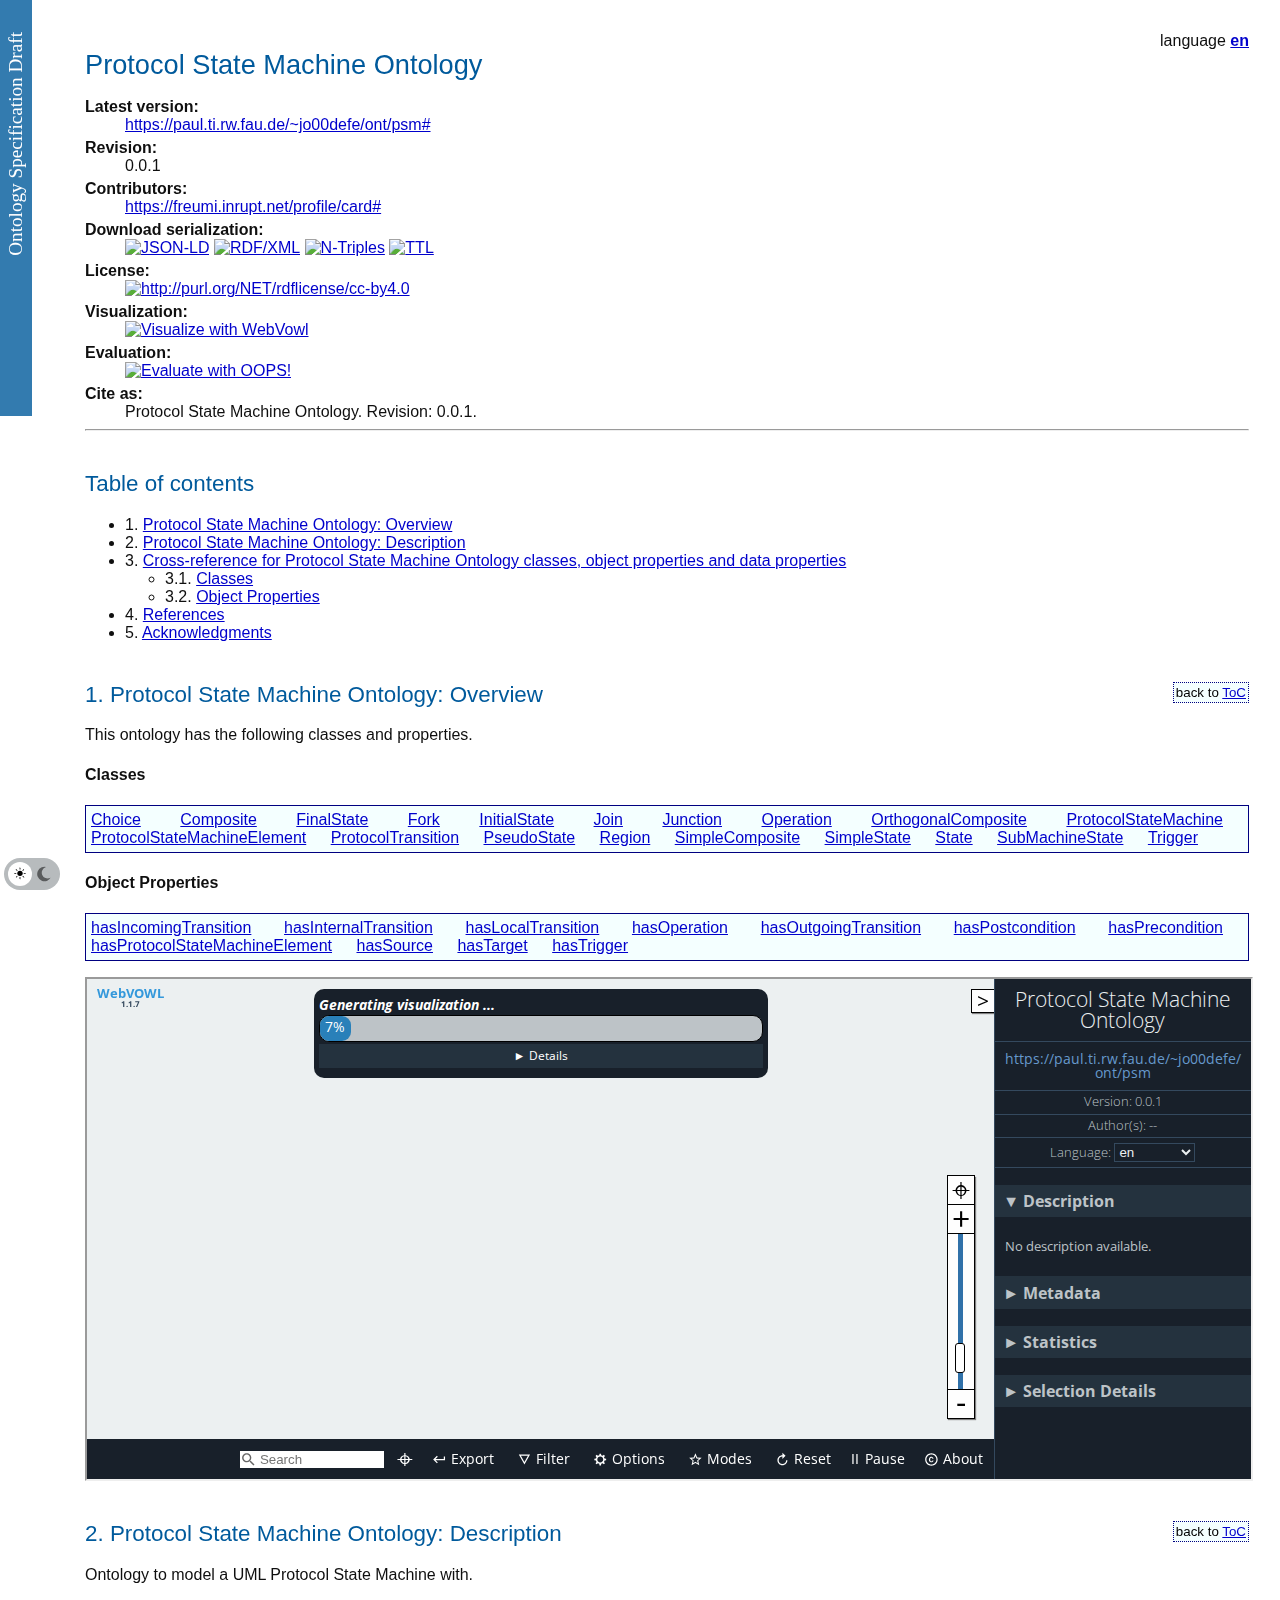
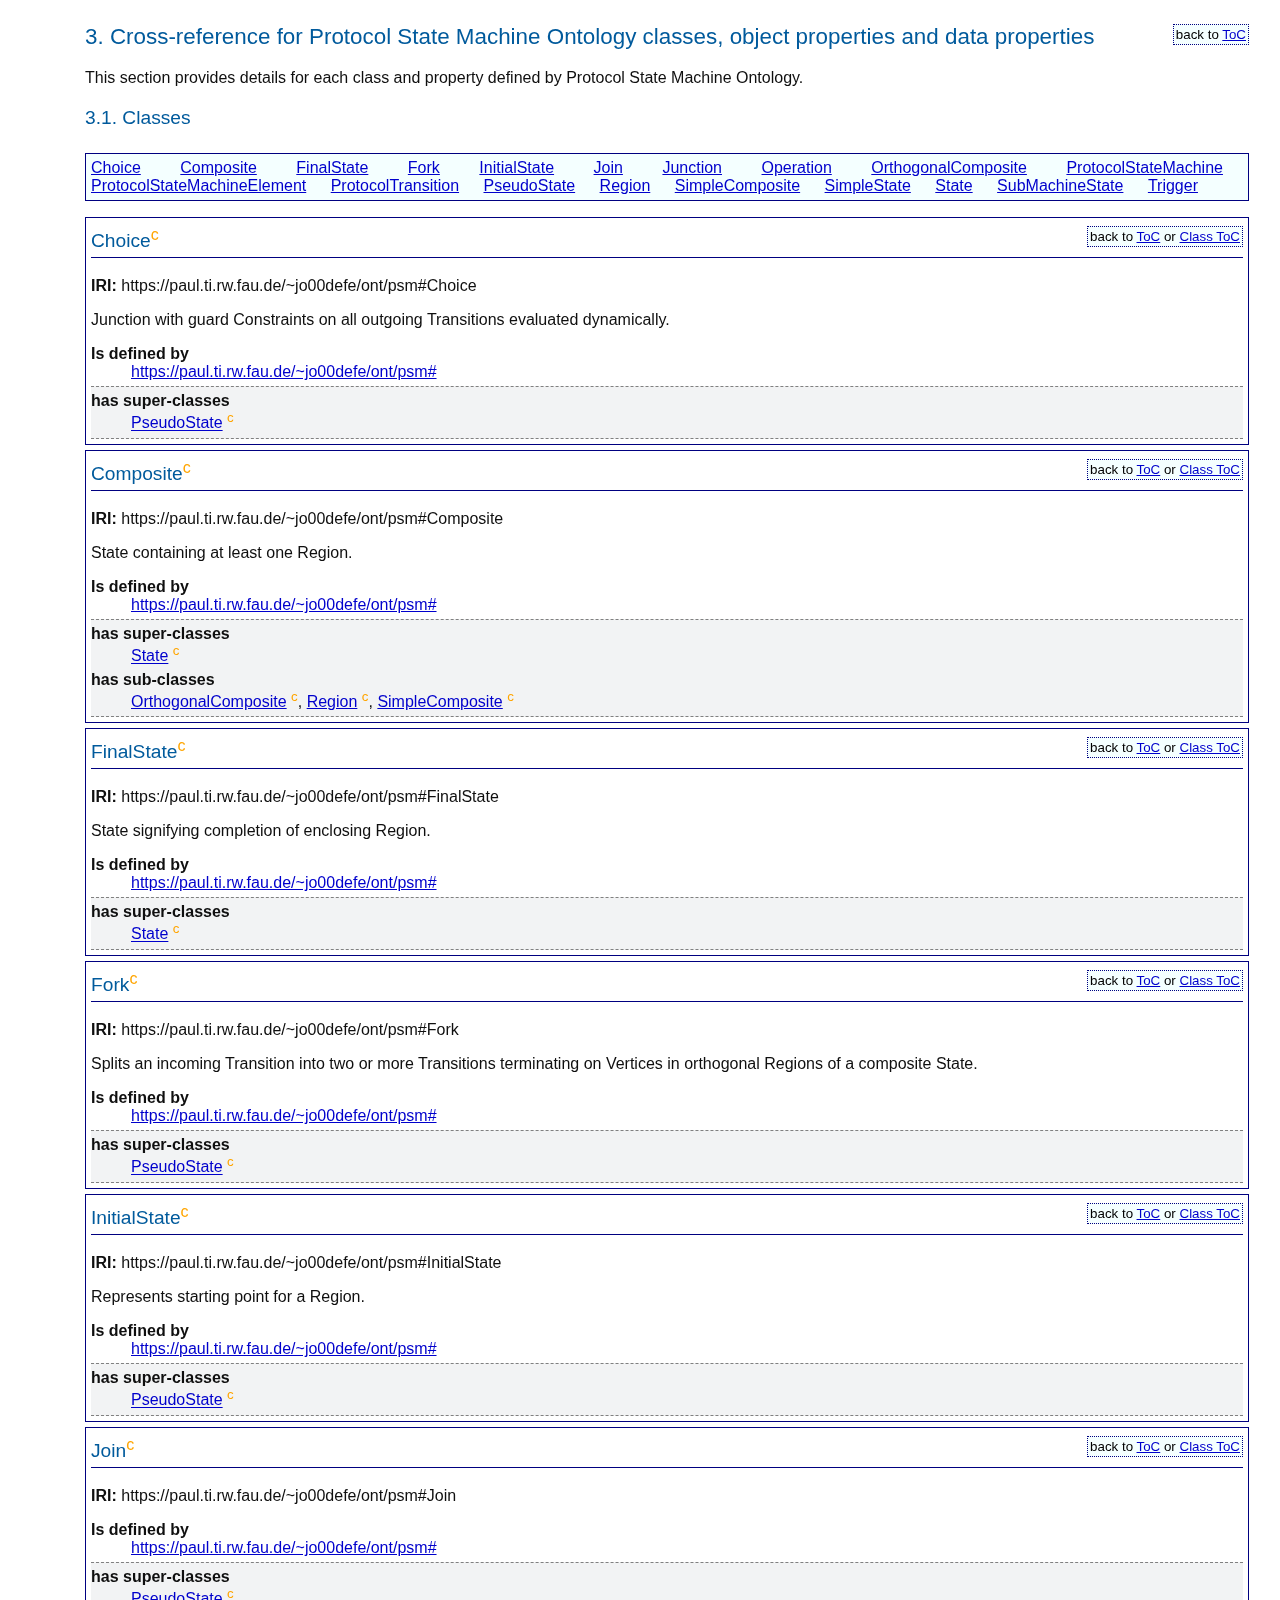
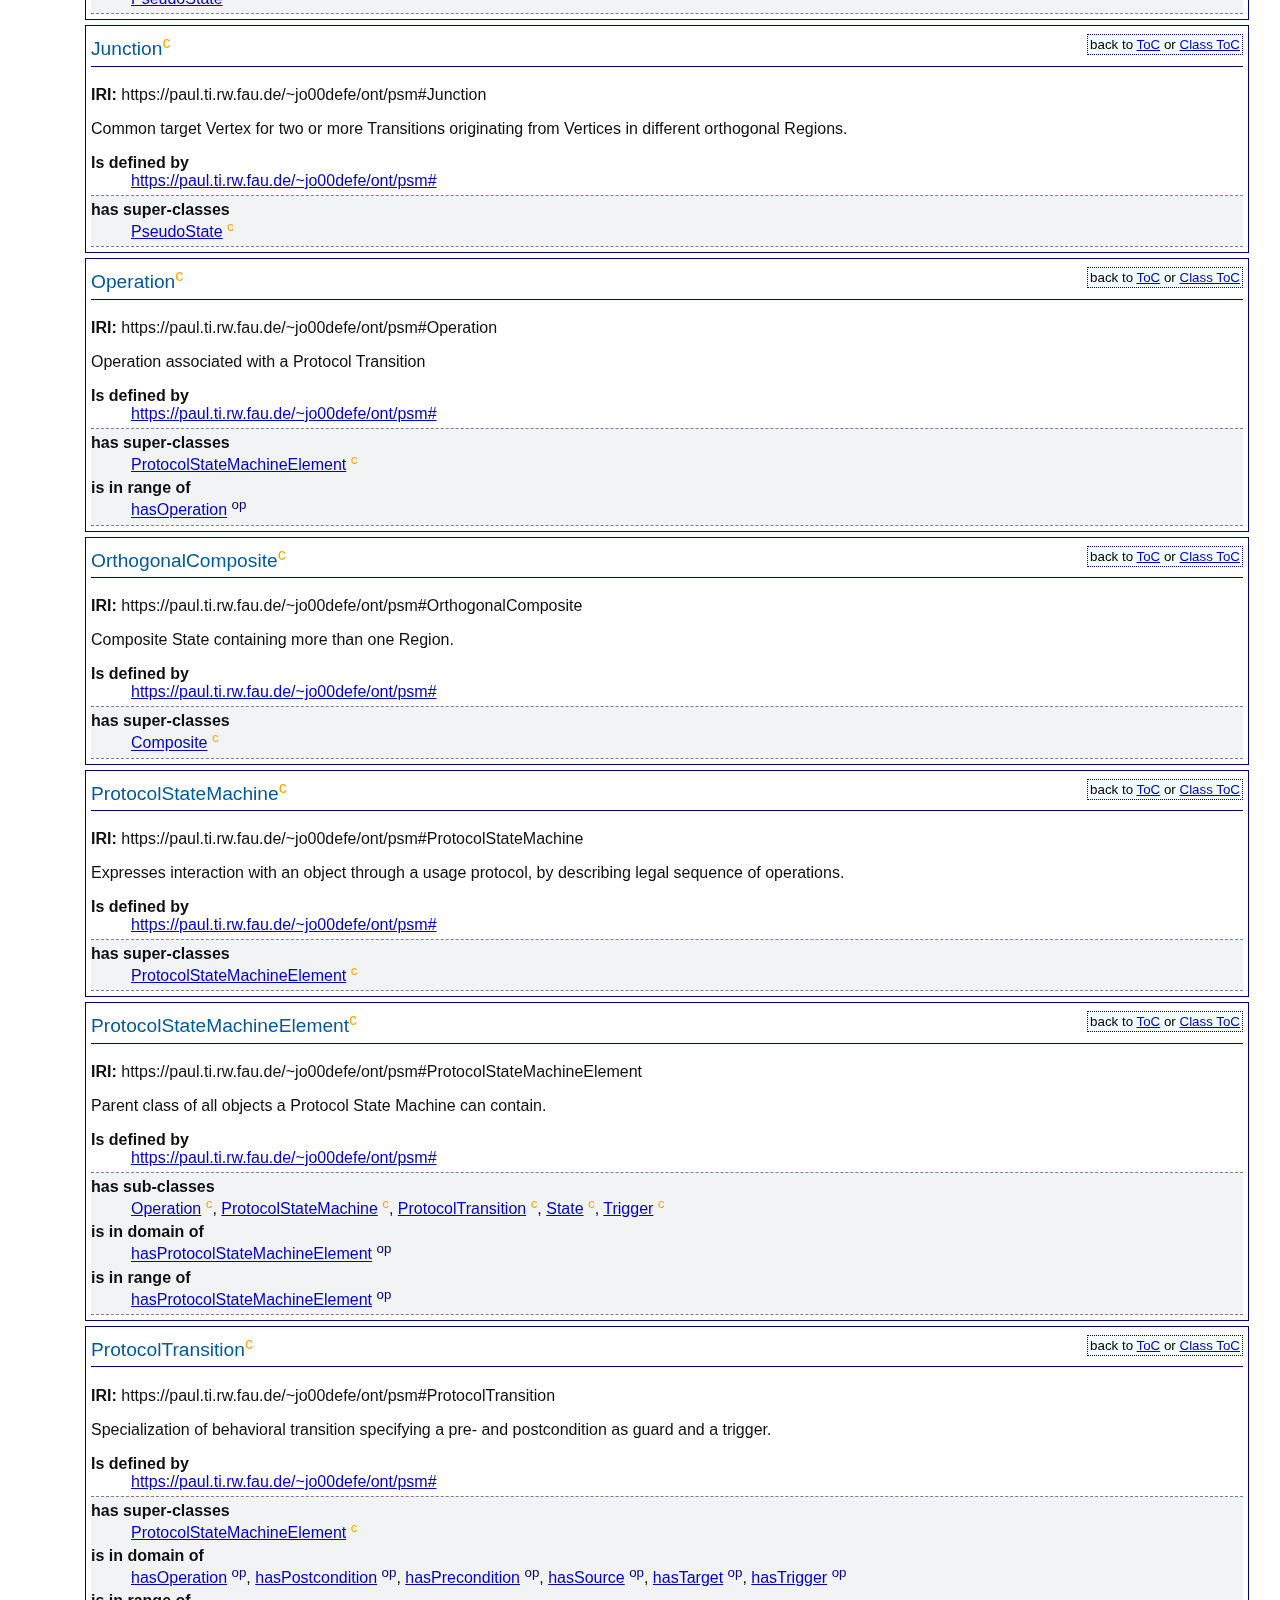
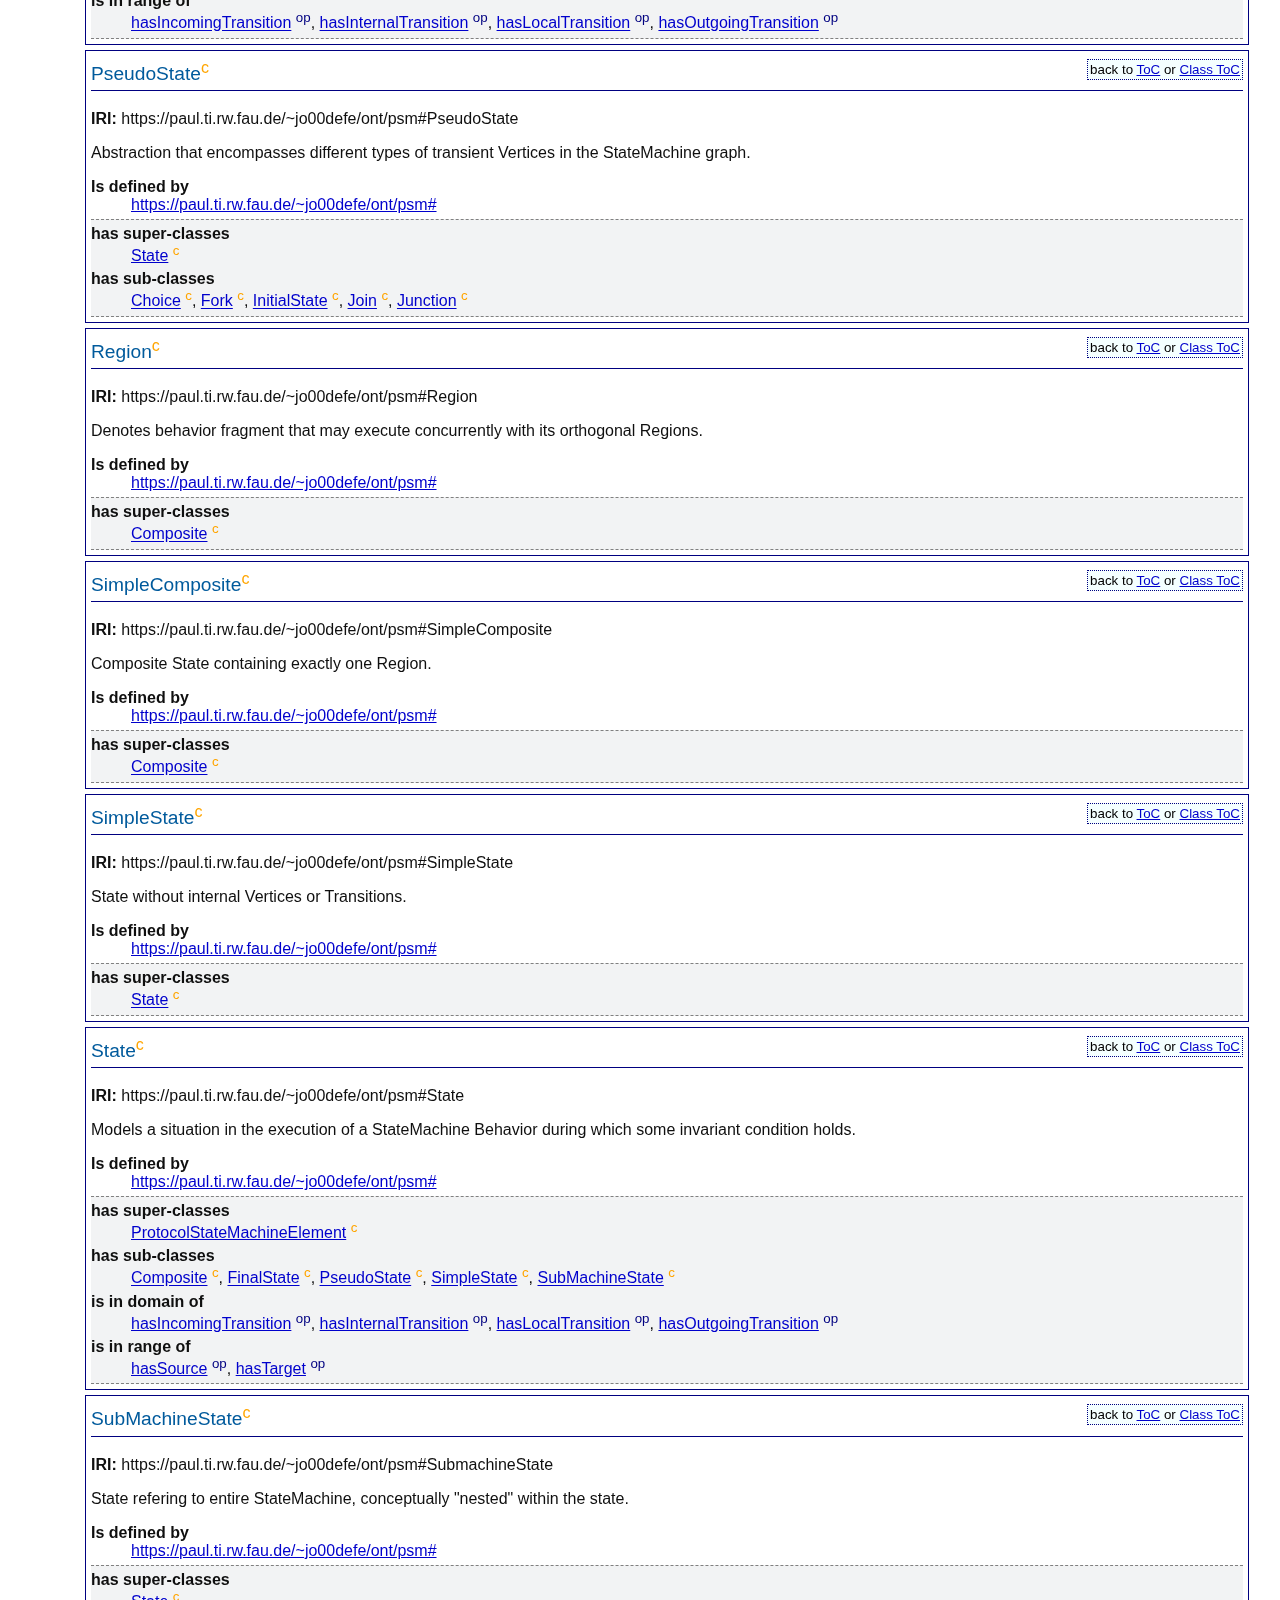
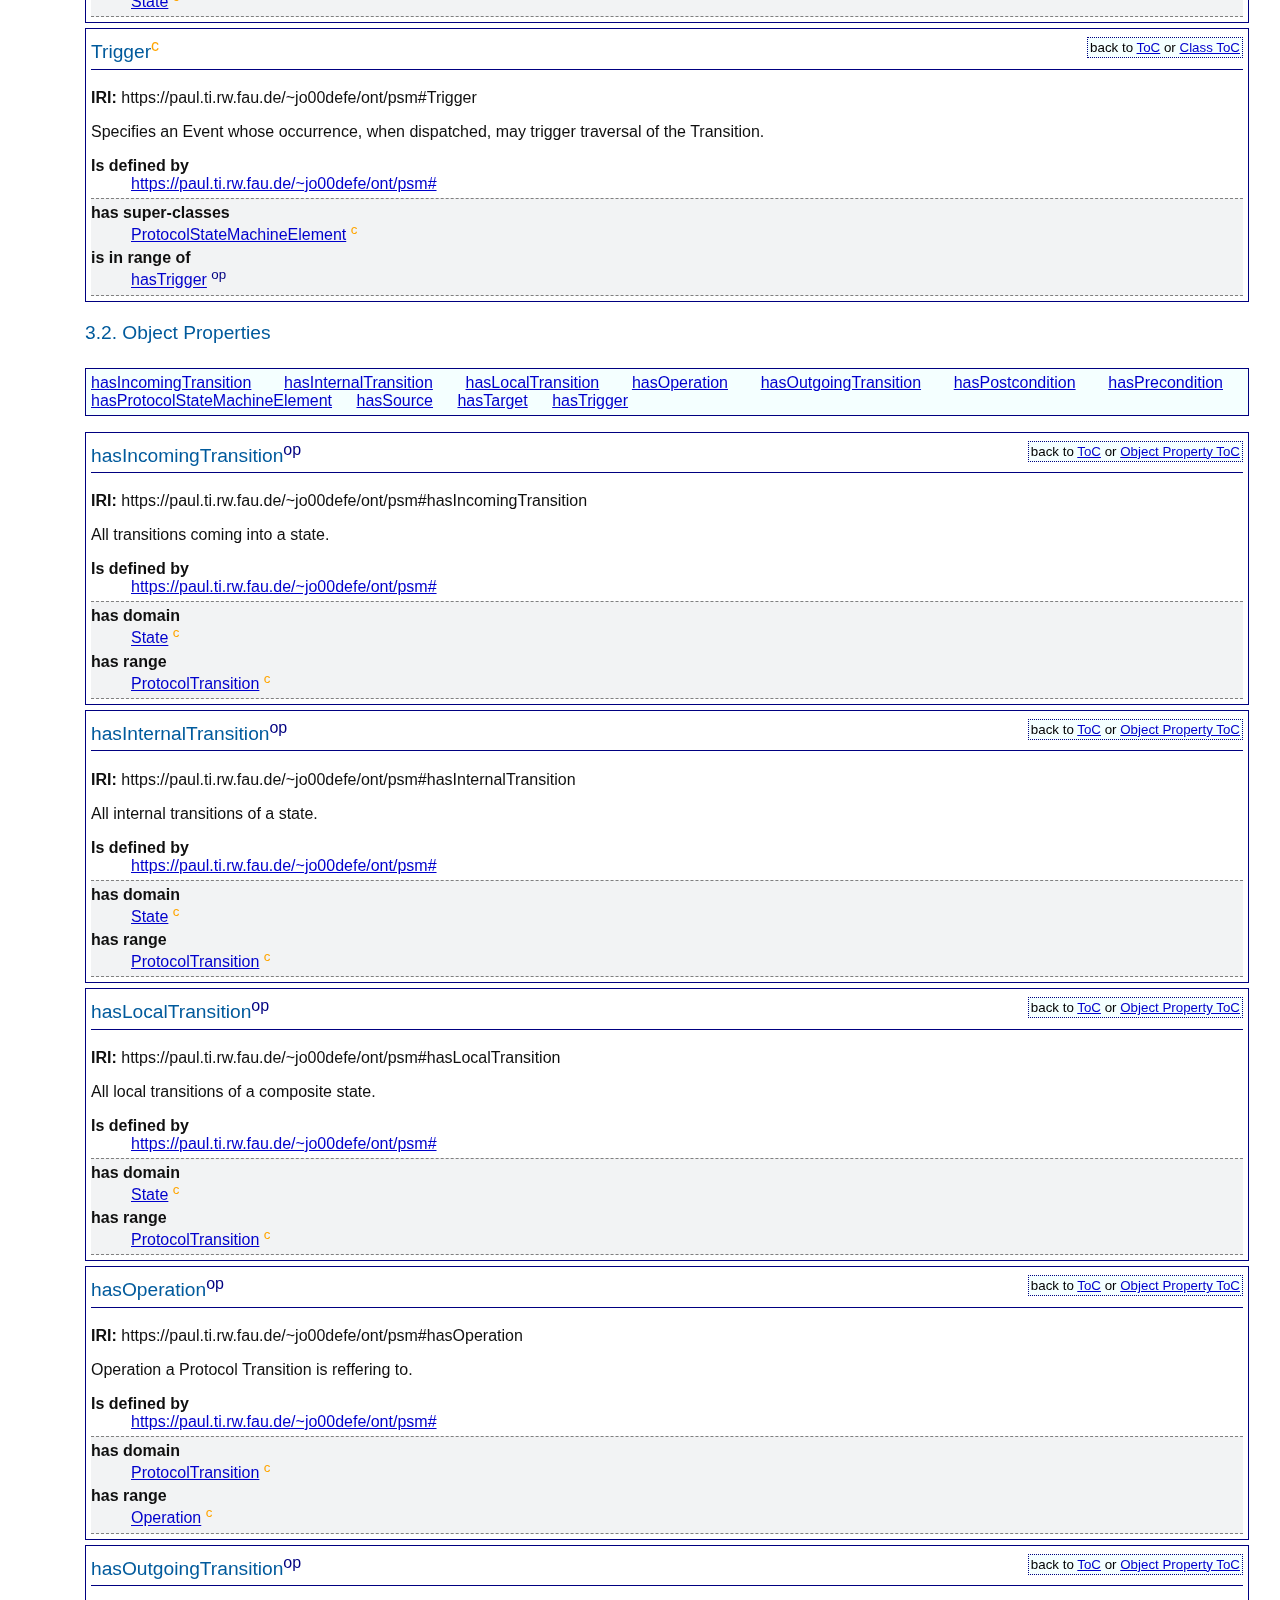
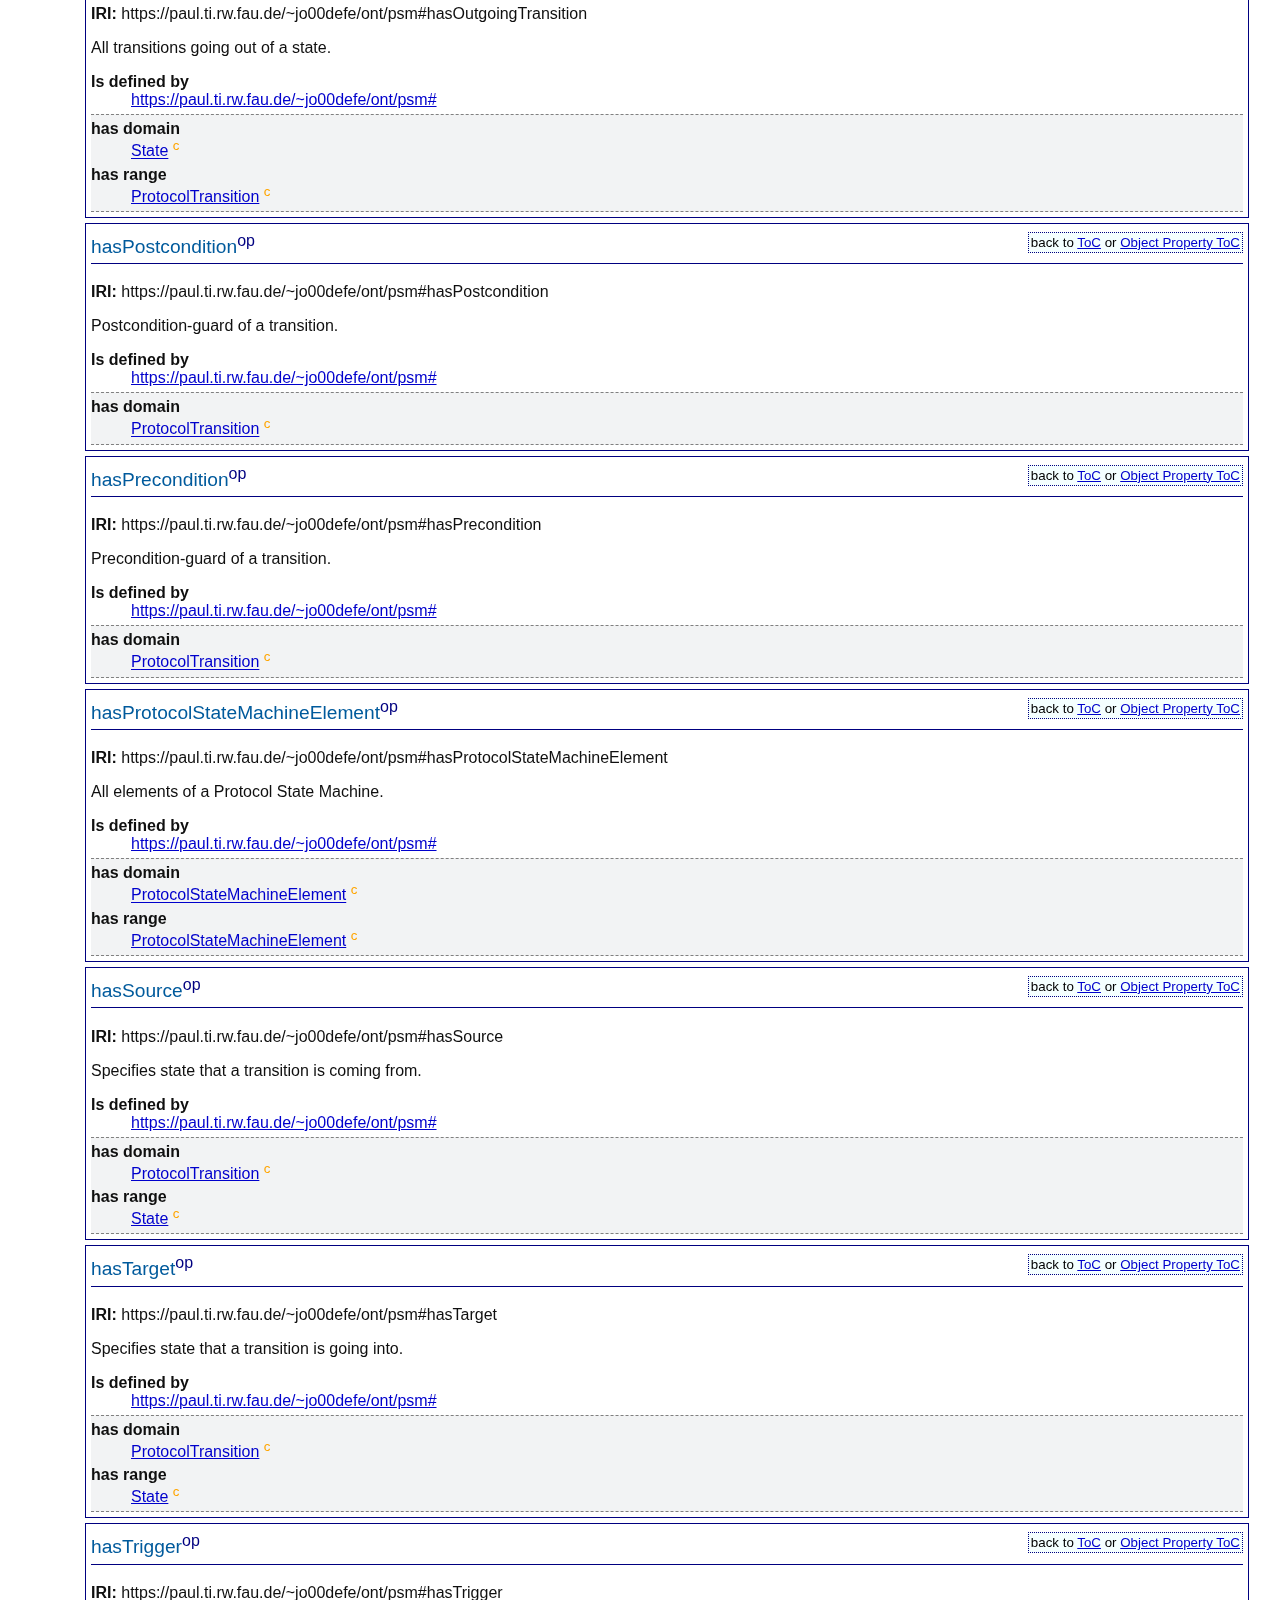
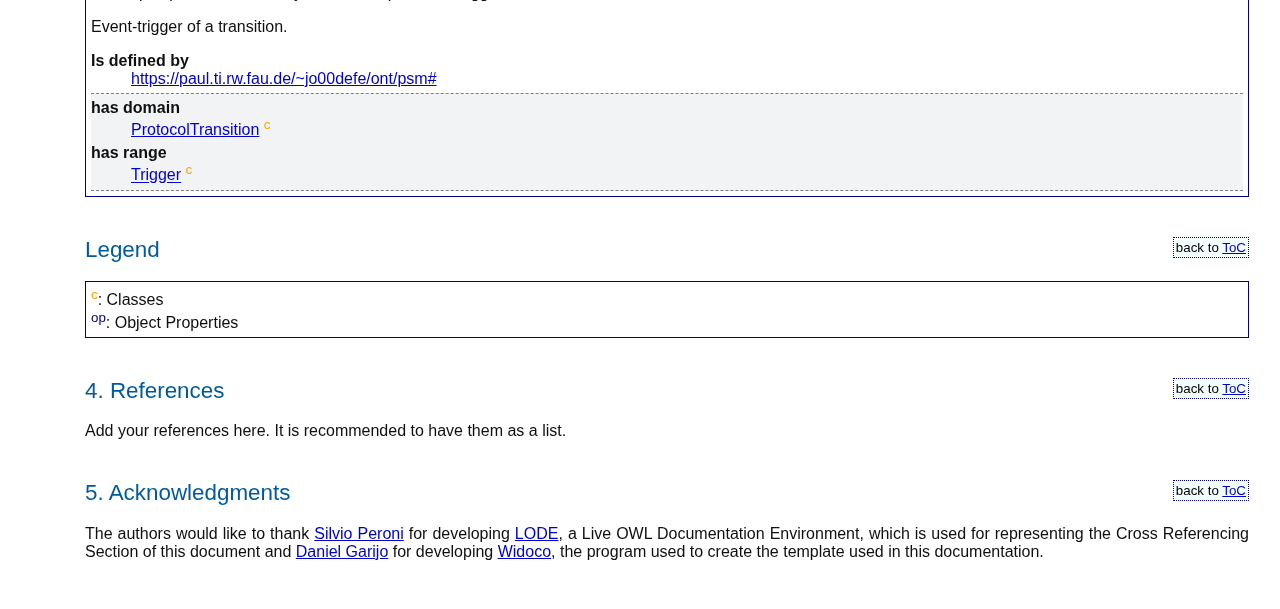
==== psm_documentation/index-en.html @ 0e00a06c "Re-Add Widoco-generated documentation for the psm ontology" ====
<!DOCTYPE html>
<html>
<head>
<meta http-equiv="content-type" content="text/html; charset=UTF-8" />
<link rel="stylesheet" href="resources/primer.css" media="screen"/>
<link rel="stylesheet" href="resources/rec.css" media="screen"/>
<link rel="stylesheet" href="resources/extra.css" media="screen"/>
<link rel="stylesheet" href="resources/owl.css" media="screen"/>
<link rel="stylesheet" href="resources/dark.css" media="(prefers-color-scheme: dark)"/>
<link rel="stylesheet" href="resources/light.css" media="(prefers-color-scheme: light)"/>
<link rel="stylesheet" href="resources/slider.css" media="screen"/>
<meta name="color-scheme" content="dark light">
<script type="module" src="resources/dark-mode-toggle.mjs"></script><div class="darkmode">
	<dark-mode-toggle class="slider"></dark-mode-toggle>
</div>
 <title>Protocol State Machine Ontology</title>


<!-- SCHEMA.ORG METADATA -->
<script type="application/ld+json">{"@context":"https://schema.org","@type":"TechArticle","url":"https://paul.ti.rw.fau.de/~jo00defe/ont/psm#","image":"http://vowl.visualdataweb.org/webvowl/#iri=https://paul.ti.rw.fau.de/~jo00defe/ont/psm#","name":"Protocol State Machine Ontology", "headline":"Document describing the ontology https://paul.ti.rw.fau.de/~jo00defe/ont/psm#", "dateReleased":"Sat Apr 27 10:27:50 CEST 2024", "version":"0.0.1", "license":"http://purl.org/NET/rdflicense/cc-by4.0", "contributor":[{"@type":"Person","name":"https://freumi.inrupt.net/profile/card#","url":"https://freumi.inrupt.net/profile/card#"}]}</script>

<script src="resources/jquery.js"></script> 
<script src="resources/marked.min.js"></script> 
    <script> 
function loadHash() {
  jQuery(".markdown").each(function(el){jQuery(this).after(marked.parse(jQuery(this).text())).remove()});
	var hash = location.hash;
	if($(hash).offset()!=null){
	  $('html, body').animate({scrollTop: $(hash).offset().top}, 0);
}
	loadTOC();
}
function loadTOC(){
	//process toc dynamically
	  var t='<h2>Table of contents</h2><ul>';i = 1;j=0;
	  jQuery(".list").each(function(){
		if(jQuery(this).is('h2')){
			if(j>0){
				t+='</ul>';
				j=0;
			}
			t+= '<li>'+i+'. <a href=#'+ jQuery(this).attr('id')+'>'+ jQuery(this).ignore("span").text()+'</a></li>';
			i++;
		}
		if(jQuery(this).is('h3')){
			if(j==0){
				t+='<ul>';
			}
			j++;
			t+= '<li>'+(i-1)+'.'+j+'. '+'<a href=#'+ jQuery(this).attr('id')+'>'+ jQuery(this).ignore("span").text()+'</a></li>';
		}
	  });
	  t+='</ul>';
	  $("#toc").html(t); 
}
$(function(){
    loadHash();
}); $.fn.ignore = function(sel){
        return this.clone().find(sel||">*").remove().end();
 }; 
   </script> 
  </head> 

<body>
<div class="container">
<div class="head">
<div style="float:right">language <a href="index-en.html"><b>en</b></a> </div>
<h1>Protocol State Machine Ontology</h1>


<dl>
<dt>Latest version:</dt>
<dd><a href="https://paul.ti.rw.fau.de/~jo00defe/ont/psm#">https://paul.ti.rw.fau.de/~jo00defe/ont/psm#</a></dd>
<dt>Revision:</dt>
<dd>0.0.1</dd>
<dt>Contributors:</dt>
<dd><a href="https://freumi.inrupt.net/profile/card#">https://freumi.inrupt.net/profile/card#</a></dd>

<dt>Download serialization:</dt><dd><span><a href="ontology.jsonld" target="_blank"><img src="https://img.shields.io/badge/Format-JSON_LD-blue.svg" alt="JSON-LD" /></a> </span><span><a href="ontology.owl" target="_blank"><img src="https://img.shields.io/badge/Format-RDF/XML-blue.svg" alt="RDF/XML" /></a> </span><span><a href="ontology.nt" target="_blank"><img src="https://img.shields.io/badge/Format-N_Triples-blue.svg" alt="N-Triples" /></a> </span><span><a href="ontology.ttl" target="_blank"><img src="https://img.shields.io/badge/Format-TTL-blue.svg" alt="TTL" /></a> </span></dd><dt>License:</dt><dd><a href="http://purl.org/NET/rdflicense/cc-by4.0" target="_blank"><img src="https://img.shields.io/badge/License-http://purl.org/NET/rdflicense/cc_by4.0-blue.svg" alt="http://purl.org/NET/rdflicense/cc-by4.0" /></a>
</dd><dt>Visualization:</dt><dd><a href="webvowl/index.html#" target="_blank"><img src="https://img.shields.io/badge/Visualize_with-WebVowl-blue.svg" alt="Visualize with WebVowl" /></a></dd>
<dt>Evaluation:</dt><dd><a href="OOPSevaluation/oopsEval.html#" target="_blank"><img src="https://img.shields.io/badge/Evaluate_with-OOPS! (OntOlogy Pitfall Scanner!)-blue.svg" alt="Evaluate with OOPS!" /></a></dd><dt>Cite as:</dt>
<dd> Protocol State Machine Ontology. Revision: 0.0.1.</dd>
</dl>

<hr/>
</div>
<div class="status">
<div>
<span>Ontology Specification Draft</span>
</div>
</div><div id="toc"></div>  

<!--OVERVIEW SECTION-->
    <div id="overview"><h2 id="overv" class="list">Protocol State Machine Ontology: Overview <span class="backlink"> back to <a href="#toc">ToC</a></span></h2>
<span class="markdown">
This ontology has the following classes and properties.</span>
<h4>Classes</h4>
<ul xmlns:widoco="https://w3id.org/widoco/vocab#"
    xmlns:xsi="http://www.w3.org/2001/XMLSchema-instance"
    class="hlist">
   <li>
      <a href="#Choice"
         title="https://paul.ti.rw.fau.de/~jo00defe/ont/psm#Choice">Choice</a>
   </li>
   <li>
      <a href="#Composite"
         title="https://paul.ti.rw.fau.de/~jo00defe/ont/psm#Composite">Composite</a>
   </li>
   <li>
      <a href="#FinalState"
         title="https://paul.ti.rw.fau.de/~jo00defe/ont/psm#FinalState">FinalState</a>
   </li>
   <li>
      <a href="#Fork" title="https://paul.ti.rw.fau.de/~jo00defe/ont/psm#Fork">Fork</a>
   </li>
   <li>
      <a href="#InitialState"
         title="https://paul.ti.rw.fau.de/~jo00defe/ont/psm#InitialState">InitialState</a>
   </li>
   <li>
      <a href="#Join" title="https://paul.ti.rw.fau.de/~jo00defe/ont/psm#Join">Join</a>
   </li>
   <li>
      <a href="#Junction"
         title="https://paul.ti.rw.fau.de/~jo00defe/ont/psm#Junction">Junction</a>
   </li>
   <li>
      <a href="#Operation"
         title="https://paul.ti.rw.fau.de/~jo00defe/ont/psm#Operation">Operation</a>
   </li>
   <li>
      <a href="#OrthogonalComposite"
         title="https://paul.ti.rw.fau.de/~jo00defe/ont/psm#OrthogonalComposite">OrthogonalComposite</a>
   </li>
   <li>
      <a href="#ProtocolStateMachine"
         title="https://paul.ti.rw.fau.de/~jo00defe/ont/psm#ProtocolStateMachine">ProtocolStateMachine</a>
   </li>
   <li>
      <a href="#ProtocolStateMachineElement"
         title="https://paul.ti.rw.fau.de/~jo00defe/ont/psm#ProtocolStateMachineElement">ProtocolStateMachineElement</a>
   </li>
   <li>
      <a href="#ProtocolTransition"
         title="https://paul.ti.rw.fau.de/~jo00defe/ont/psm#ProtocolTransition">ProtocolTransition</a>
   </li>
   <li>
      <a href="#PseudoState"
         title="https://paul.ti.rw.fau.de/~jo00defe/ont/psm#PseudoState">PseudoState</a>
   </li>
   <li>
      <a href="#Region"
         title="https://paul.ti.rw.fau.de/~jo00defe/ont/psm#Region">Region</a>
   </li>
   <li>
      <a href="#SimpleComposite"
         title="https://paul.ti.rw.fau.de/~jo00defe/ont/psm#SimpleComposite">SimpleComposite</a>
   </li>
   <li>
      <a href="#SimpleState"
         title="https://paul.ti.rw.fau.de/~jo00defe/ont/psm#SimpleState">SimpleState</a>
   </li>
   <li>
      <a href="#State"
         title="https://paul.ti.rw.fau.de/~jo00defe/ont/psm#State">State</a>
   </li>
   <li>
      <a href="#SubmachineState"
         title="https://paul.ti.rw.fau.de/~jo00defe/ont/psm#SubmachineState">SubMachineState</a>
   </li>
   <li>
      <a href="#Trigger"
         title="https://paul.ti.rw.fau.de/~jo00defe/ont/psm#Trigger">Trigger</a>
   </li>
</ul><h4>Object Properties</h4><ul xmlns:widoco="https://w3id.org/widoco/vocab#"
    xmlns:xsi="http://www.w3.org/2001/XMLSchema-instance"
    class="hlist">
   <li>
      <a href="#hasIncomingTransition"
         title="https://paul.ti.rw.fau.de/~jo00defe/ont/psm#hasIncomingTransition">hasIncomingTransition</a>
   </li>
   <li>
      <a href="#hasInternalTransition"
         title="https://paul.ti.rw.fau.de/~jo00defe/ont/psm#hasInternalTransition">hasInternalTransition</a>
   </li>
   <li>
      <a href="#hasLocalTransition"
         title="https://paul.ti.rw.fau.de/~jo00defe/ont/psm#hasLocalTransition">hasLocalTransition</a>
   </li>
   <li>
      <a href="#hasOperation"
         title="https://paul.ti.rw.fau.de/~jo00defe/ont/psm#hasOperation">hasOperation</a>
   </li>
   <li>
      <a href="#hasOutgoingTransition"
         title="https://paul.ti.rw.fau.de/~jo00defe/ont/psm#hasOutgoingTransition">hasOutgoingTransition</a>
   </li>
   <li>
      <a href="#hasPostcondition"
         title="https://paul.ti.rw.fau.de/~jo00defe/ont/psm#hasPostcondition">hasPostcondition</a>
   </li>
   <li>
      <a href="#hasPrecondition"
         title="https://paul.ti.rw.fau.de/~jo00defe/ont/psm#hasPrecondition">hasPrecondition</a>
   </li>
   <li>
      <a href="#hasProtocolStateMachineElement"
         title="https://paul.ti.rw.fau.de/~jo00defe/ont/psm#hasProtocolStateMachineElement">hasProtocolStateMachineElement</a>
   </li>
   <li>
      <a href="#hasSource"
         title="https://paul.ti.rw.fau.de/~jo00defe/ont/psm#hasSource">hasSource</a>
   </li>
   <li>
      <a href="#hasTarget"
         title="https://paul.ti.rw.fau.de/~jo00defe/ont/psm#hasTarget">hasTarget</a>
   </li>
   <li>
      <a href="#hasTrigger"
         title="https://paul.ti.rw.fau.de/~jo00defe/ont/psm#hasTrigger">hasTrigger</a>
   </li>
</ul><iframe src="webvowl/index.html"></iframe> 
</div>
  

<!--DESCRIPTION SECTION-->
    <div id="description"><h2 id="desc" class="list">Protocol State Machine Ontology: Description <span class="backlink"> back to <a href="#toc">ToC</a></span></h2>

<span class="markdown">Ontology to model a UML Protocol State Machine with.</span></div>
   

<!--CROSSREF SECTION-->
   <div id="crossref"><h2 id="crossreference" class="list">Cross-reference for Protocol State Machine Ontology classes, object properties and data properties <span class="backlink"> back to <a href="#toc">ToC</a></span></h2>
This section provides details for each class and property defined by Protocol State Machine Ontology.
<div xmlns:widoco="https://w3id.org/widoco/vocab#" xmlns:xsi="http://www.w3.org/2001/XMLSchema-instance" id="classes">
 <h3 id="classes-headline" class="list">Classes</h3>
 <ul class="hlist">
  <li><a href="#Choice" title="https://paul.ti.rw.fau.de/~jo00defe/ont/psm#Choice">Choice</a></li>
  <li><a href="#Composite" title="https://paul.ti.rw.fau.de/~jo00defe/ont/psm#Composite">Composite</a></li>
  <li><a href="#FinalState" title="https://paul.ti.rw.fau.de/~jo00defe/ont/psm#FinalState">FinalState</a></li>
  <li><a href="#Fork" title="https://paul.ti.rw.fau.de/~jo00defe/ont/psm#Fork">Fork</a></li>
  <li><a href="#InitialState" title="https://paul.ti.rw.fau.de/~jo00defe/ont/psm#InitialState">InitialState</a></li>
  <li><a href="#Join" title="https://paul.ti.rw.fau.de/~jo00defe/ont/psm#Join">Join</a></li>
  <li><a href="#Junction" title="https://paul.ti.rw.fau.de/~jo00defe/ont/psm#Junction">Junction</a></li>
  <li><a href="#Operation" title="https://paul.ti.rw.fau.de/~jo00defe/ont/psm#Operation">Operation</a></li>
  <li><a href="#OrthogonalComposite" title="https://paul.ti.rw.fau.de/~jo00defe/ont/psm#OrthogonalComposite">OrthogonalComposite</a></li>
  <li><a href="#ProtocolStateMachine" title="https://paul.ti.rw.fau.de/~jo00defe/ont/psm#ProtocolStateMachine">ProtocolStateMachine</a></li>
  <li><a href="#ProtocolStateMachineElement" title="https://paul.ti.rw.fau.de/~jo00defe/ont/psm#ProtocolStateMachineElement">ProtocolStateMachineElement</a></li>
  <li><a href="#ProtocolTransition" title="https://paul.ti.rw.fau.de/~jo00defe/ont/psm#ProtocolTransition">ProtocolTransition</a></li>
  <li><a href="#PseudoState" title="https://paul.ti.rw.fau.de/~jo00defe/ont/psm#PseudoState">PseudoState</a></li>
  <li><a href="#Region" title="https://paul.ti.rw.fau.de/~jo00defe/ont/psm#Region">Region</a></li>
  <li><a href="#SimpleComposite" title="https://paul.ti.rw.fau.de/~jo00defe/ont/psm#SimpleComposite">SimpleComposite</a></li>
  <li><a href="#SimpleState" title="https://paul.ti.rw.fau.de/~jo00defe/ont/psm#SimpleState">SimpleState</a></li>
  <li><a href="#State" title="https://paul.ti.rw.fau.de/~jo00defe/ont/psm#State">State</a></li>
  <li><a href="#SubmachineState" title="https://paul.ti.rw.fau.de/~jo00defe/ont/psm#SubmachineState">SubMachineState</a></li>
  <li><a href="#Trigger" title="https://paul.ti.rw.fau.de/~jo00defe/ont/psm#Trigger">Trigger</a></li>
 </ul>
 <div class="entity" id="Choice">
  <h3>Choice<sup class="type-c" title="class">c</sup> <span class="backlink"> back to <a href="#toc">ToC</a> or <a href="#classes">Class ToC</a> </span></h3>
  <p><strong>IRI:</strong> https://paul.ti.rw.fau.de/~jo00defe/ont/psm#Choice</p>
  <div class="comment">
   <span class="markdown">Junction with guard Constraints on all outgoing Transitions evaluated dynamically.</span>
  </div>
  <dl class="definedBy">
   <dt>
    Is defined by
   </dt>
   <dd>
    <a href="https://paul.ti.rw.fau.de/~jo00defe/ont/psm#">https://paul.ti.rw.fau.de/~jo00defe/ont/psm#</a>
   </dd>
  </dl>
  <dl class="description">
   <dt>
    has super-classes
   </dt>
   <dd>
    <a href="#PseudoState" title="https://paul.ti.rw.fau.de/~jo00defe/ont/psm#PseudoState">PseudoState</a> <sup class="type-c" title="class">c</sup>
   </dd>
  </dl>
 </div>
 <div class="entity" id="Composite">
  <h3>Composite<sup class="type-c" title="class">c</sup> <span class="backlink"> back to <a href="#toc">ToC</a> or <a href="#classes">Class ToC</a> </span></h3>
  <p><strong>IRI:</strong> https://paul.ti.rw.fau.de/~jo00defe/ont/psm#Composite</p>
  <div class="comment">
   <span class="markdown">State containing at least one Region.</span>
  </div>
  <dl class="definedBy">
   <dt>
    Is defined by
   </dt>
   <dd>
    <a href="https://paul.ti.rw.fau.de/~jo00defe/ont/psm#">https://paul.ti.rw.fau.de/~jo00defe/ont/psm#</a>
   </dd>
  </dl>
  <dl class="description">
   <dt>
    has super-classes
   </dt>
   <dd>
    <a href="#State" title="https://paul.ti.rw.fau.de/~jo00defe/ont/psm#State">State</a> <sup class="type-c" title="class">c</sup>
   </dd>
   <dt>
    has sub-classes
   </dt>
   <dd>
    <a href="#OrthogonalComposite" title="https://paul.ti.rw.fau.de/~jo00defe/ont/psm#OrthogonalComposite">OrthogonalComposite</a> <sup class="type-c" title="class">c</sup>, <a href="#Region" title="https://paul.ti.rw.fau.de/~jo00defe/ont/psm#Region">Region</a> <sup class="type-c" title="class">c</sup>, <a href="#SimpleComposite" title="https://paul.ti.rw.fau.de/~jo00defe/ont/psm#SimpleComposite">SimpleComposite</a> <sup class="type-c" title="class">c</sup>
   </dd>
  </dl>
 </div>
 <div class="entity" id="FinalState">
  <h3>FinalState<sup class="type-c" title="class">c</sup> <span class="backlink"> back to <a href="#toc">ToC</a> or <a href="#classes">Class ToC</a> </span></h3>
  <p><strong>IRI:</strong> https://paul.ti.rw.fau.de/~jo00defe/ont/psm#FinalState</p>
  <div class="comment">
   <span class="markdown">State signifying completion of enclosing Region.</span>
  </div>
  <dl class="definedBy">
   <dt>
    Is defined by
   </dt>
   <dd>
    <a href="https://paul.ti.rw.fau.de/~jo00defe/ont/psm#">https://paul.ti.rw.fau.de/~jo00defe/ont/psm#</a>
   </dd>
  </dl>
  <dl class="description">
   <dt>
    has super-classes
   </dt>
   <dd>
    <a href="#State" title="https://paul.ti.rw.fau.de/~jo00defe/ont/psm#State">State</a> <sup class="type-c" title="class">c</sup>
   </dd>
  </dl>
 </div>
 <div class="entity" id="Fork">
  <h3>Fork<sup class="type-c" title="class">c</sup> <span class="backlink"> back to <a href="#toc">ToC</a> or <a href="#classes">Class ToC</a> </span></h3>
  <p><strong>IRI:</strong> https://paul.ti.rw.fau.de/~jo00defe/ont/psm#Fork</p>
  <div class="comment">
   <span class="markdown">Splits an incoming Transition into two or more Transitions terminating on Vertices in orthogonal Regions of a composite State.</span>
  </div>
  <dl class="definedBy">
   <dt>
    Is defined by
   </dt>
   <dd>
    <a href="https://paul.ti.rw.fau.de/~jo00defe/ont/psm#">https://paul.ti.rw.fau.de/~jo00defe/ont/psm#</a>
   </dd>
  </dl>
  <dl class="description">
   <dt>
    has super-classes
   </dt>
   <dd>
    <a href="#PseudoState" title="https://paul.ti.rw.fau.de/~jo00defe/ont/psm#PseudoState">PseudoState</a> <sup class="type-c" title="class">c</sup>
   </dd>
  </dl>
 </div>
 <div class="entity" id="InitialState">
  <h3>InitialState<sup class="type-c" title="class">c</sup> <span class="backlink"> back to <a href="#toc">ToC</a> or <a href="#classes">Class ToC</a> </span></h3>
  <p><strong>IRI:</strong> https://paul.ti.rw.fau.de/~jo00defe/ont/psm#InitialState</p>
  <div class="comment">
   <span class="markdown">Represents starting point for a Region.</span>
  </div>
  <dl class="definedBy">
   <dt>
    Is defined by
   </dt>
   <dd>
    <a href="https://paul.ti.rw.fau.de/~jo00defe/ont/psm#">https://paul.ti.rw.fau.de/~jo00defe/ont/psm#</a>
   </dd>
  </dl>
  <dl class="description">
   <dt>
    has super-classes
   </dt>
   <dd>
    <a href="#PseudoState" title="https://paul.ti.rw.fau.de/~jo00defe/ont/psm#PseudoState">PseudoState</a> <sup class="type-c" title="class">c</sup>
   </dd>
  </dl>
 </div>
 <div class="entity" id="Join">
  <h3>Join<sup class="type-c" title="class">c</sup> <span class="backlink"> back to <a href="#toc">ToC</a> or <a href="#classes">Class ToC</a> </span></h3>
  <p><strong>IRI:</strong> https://paul.ti.rw.fau.de/~jo00defe/ont/psm#Join</p>
  <dl class="definedBy">
   <dt>
    Is defined by
   </dt>
   <dd>
    <a href="https://paul.ti.rw.fau.de/~jo00defe/ont/psm#">https://paul.ti.rw.fau.de/~jo00defe/ont/psm#</a>
   </dd>
  </dl>
  <dl class="description">
   <dt>
    has super-classes
   </dt>
   <dd>
    <a href="#PseudoState" title="https://paul.ti.rw.fau.de/~jo00defe/ont/psm#PseudoState">PseudoState</a> <sup class="type-c" title="class">c</sup>
   </dd>
  </dl>
 </div>
 <div class="entity" id="Junction">
  <h3>Junction<sup class="type-c" title="class">c</sup> <span class="backlink"> back to <a href="#toc">ToC</a> or <a href="#classes">Class ToC</a> </span></h3>
  <p><strong>IRI:</strong> https://paul.ti.rw.fau.de/~jo00defe/ont/psm#Junction</p>
  <div class="comment">
   <span class="markdown">Common target Vertex for two or more Transitions originating from Vertices in different orthogonal Regions.</span>
  </div>
  <dl class="definedBy">
   <dt>
    Is defined by
   </dt>
   <dd>
    <a href="https://paul.ti.rw.fau.de/~jo00defe/ont/psm#">https://paul.ti.rw.fau.de/~jo00defe/ont/psm#</a>
   </dd>
  </dl>
  <dl class="description">
   <dt>
    has super-classes
   </dt>
   <dd>
    <a href="#PseudoState" title="https://paul.ti.rw.fau.de/~jo00defe/ont/psm#PseudoState">PseudoState</a> <sup class="type-c" title="class">c</sup>
   </dd>
  </dl>
 </div>
 <div class="entity" id="Operation">
  <h3>Operation<sup class="type-c" title="class">c</sup> <span class="backlink"> back to <a href="#toc">ToC</a> or <a href="#classes">Class ToC</a> </span></h3>
  <p><strong>IRI:</strong> https://paul.ti.rw.fau.de/~jo00defe/ont/psm#Operation</p>
  <div class="comment">
   <span class="markdown">Operation associated with a Protocol Transition</span>
  </div>
  <dl class="definedBy">
   <dt>
    Is defined by
   </dt>
   <dd>
    <a href="https://paul.ti.rw.fau.de/~jo00defe/ont/psm#">https://paul.ti.rw.fau.de/~jo00defe/ont/psm#</a>
   </dd>
  </dl>
  <dl class="description">
   <dt>
    has super-classes
   </dt>
   <dd>
    <a href="#ProtocolStateMachineElement" title="https://paul.ti.rw.fau.de/~jo00defe/ont/psm#ProtocolStateMachineElement">ProtocolStateMachineElement</a> <sup class="type-c" title="class">c</sup>
   </dd>
   <dt>
    is in range of
   </dt>
   <dd>
    <a href="#hasOperation" title="https://paul.ti.rw.fau.de/~jo00defe/ont/psm#hasOperation">hasOperation</a> <sup class="type-op" title="object property">op</sup>
   </dd>
  </dl>
 </div>
 <div class="entity" id="OrthogonalComposite">
  <h3>OrthogonalComposite<sup class="type-c" title="class">c</sup> <span class="backlink"> back to <a href="#toc">ToC</a> or <a href="#classes">Class ToC</a> </span></h3>
  <p><strong>IRI:</strong> https://paul.ti.rw.fau.de/~jo00defe/ont/psm#OrthogonalComposite</p>
  <div class="comment">
   <span class="markdown">Composite State containing more than one Region.</span>
  </div>
  <dl class="definedBy">
   <dt>
    Is defined by
   </dt>
   <dd>
    <a href="https://paul.ti.rw.fau.de/~jo00defe/ont/psm#">https://paul.ti.rw.fau.de/~jo00defe/ont/psm#</a>
   </dd>
  </dl>
  <dl class="description">
   <dt>
    has super-classes
   </dt>
   <dd>
    <a href="#Composite" title="https://paul.ti.rw.fau.de/~jo00defe/ont/psm#Composite">Composite</a> <sup class="type-c" title="class">c</sup>
   </dd>
  </dl>
 </div>
 <div class="entity" id="ProtocolStateMachine">
  <h3>ProtocolStateMachine<sup class="type-c" title="class">c</sup> <span class="backlink"> back to <a href="#toc">ToC</a> or <a href="#classes">Class ToC</a> </span></h3>
  <p><strong>IRI:</strong> https://paul.ti.rw.fau.de/~jo00defe/ont/psm#ProtocolStateMachine</p>
  <div class="comment">
   <span class="markdown">Expresses interaction with an object through a usage protocol, by describing legal sequence of operations.</span>
  </div>
  <dl class="definedBy">
   <dt>
    Is defined by
   </dt>
   <dd>
    <a href="https://paul.ti.rw.fau.de/~jo00defe/ont/psm#">https://paul.ti.rw.fau.de/~jo00defe/ont/psm#</a>
   </dd>
  </dl>
  <dl class="description">
   <dt>
    has super-classes
   </dt>
   <dd>
    <a href="#ProtocolStateMachineElement" title="https://paul.ti.rw.fau.de/~jo00defe/ont/psm#ProtocolStateMachineElement">ProtocolStateMachineElement</a> <sup class="type-c" title="class">c</sup>
   </dd>
  </dl>
 </div>
 <div class="entity" id="ProtocolStateMachineElement">
  <h3>ProtocolStateMachineElement<sup class="type-c" title="class">c</sup> <span class="backlink"> back to <a href="#toc">ToC</a> or <a href="#classes">Class ToC</a> </span></h3>
  <p><strong>IRI:</strong> https://paul.ti.rw.fau.de/~jo00defe/ont/psm#ProtocolStateMachineElement</p>
  <div class="comment">
   <span class="markdown">Parent class of all objects a Protocol State Machine can contain.</span>
  </div>
  <dl class="definedBy">
   <dt>
    Is defined by
   </dt>
   <dd>
    <a href="https://paul.ti.rw.fau.de/~jo00defe/ont/psm#">https://paul.ti.rw.fau.de/~jo00defe/ont/psm#</a>
   </dd>
  </dl>
  <dl class="description">
   <dt>
    has sub-classes
   </dt>
   <dd>
    <a href="#Operation" title="https://paul.ti.rw.fau.de/~jo00defe/ont/psm#Operation">Operation</a> <sup class="type-c" title="class">c</sup>, <a href="#ProtocolStateMachine" title="https://paul.ti.rw.fau.de/~jo00defe/ont/psm#ProtocolStateMachine">ProtocolStateMachine</a> <sup class="type-c" title="class">c</sup>, <a href="#ProtocolTransition" title="https://paul.ti.rw.fau.de/~jo00defe/ont/psm#ProtocolTransition">ProtocolTransition</a> <sup class="type-c" title="class">c</sup>, <a href="#State" title="https://paul.ti.rw.fau.de/~jo00defe/ont/psm#State">State</a> <sup class="type-c" title="class">c</sup>, <a href="#Trigger" title="https://paul.ti.rw.fau.de/~jo00defe/ont/psm#Trigger">Trigger</a> <sup class="type-c" title="class">c</sup>
   </dd>
   <dt>
    is in domain of
   </dt>
   <dd>
    <a href="#hasProtocolStateMachineElement" title="https://paul.ti.rw.fau.de/~jo00defe/ont/psm#hasProtocolStateMachineElement">hasProtocolStateMachineElement</a> <sup class="type-op" title="object property">op</sup>
   </dd>
   <dt>
    is in range of
   </dt>
   <dd>
    <a href="#hasProtocolStateMachineElement" title="https://paul.ti.rw.fau.de/~jo00defe/ont/psm#hasProtocolStateMachineElement">hasProtocolStateMachineElement</a> <sup class="type-op" title="object property">op</sup>
   </dd>
  </dl>
 </div>
 <div class="entity" id="ProtocolTransition">
  <h3>ProtocolTransition<sup class="type-c" title="class">c</sup> <span class="backlink"> back to <a href="#toc">ToC</a> or <a href="#classes">Class ToC</a> </span></h3>
  <p><strong>IRI:</strong> https://paul.ti.rw.fau.de/~jo00defe/ont/psm#ProtocolTransition</p>
  <div class="comment">
   <span class="markdown">Specialization of behavioral transition specifying a pre- and postcondition as guard and a trigger.</span>
  </div>
  <dl class="definedBy">
   <dt>
    Is defined by
   </dt>
   <dd>
    <a href="https://paul.ti.rw.fau.de/~jo00defe/ont/psm#">https://paul.ti.rw.fau.de/~jo00defe/ont/psm#</a>
   </dd>
  </dl>
  <dl class="description">
   <dt>
    has super-classes
   </dt>
   <dd>
    <a href="#ProtocolStateMachineElement" title="https://paul.ti.rw.fau.de/~jo00defe/ont/psm#ProtocolStateMachineElement">ProtocolStateMachineElement</a> <sup class="type-c" title="class">c</sup>
   </dd>
   <dt>
    is in domain of
   </dt>
   <dd>
    <a href="#hasOperation" title="https://paul.ti.rw.fau.de/~jo00defe/ont/psm#hasOperation">hasOperation</a> <sup class="type-op" title="object property">op</sup>, <a href="#hasPostcondition" title="https://paul.ti.rw.fau.de/~jo00defe/ont/psm#hasPostcondition">hasPostcondition</a> <sup class="type-op" title="object property">op</sup>, <a href="#hasPrecondition" title="https://paul.ti.rw.fau.de/~jo00defe/ont/psm#hasPrecondition">hasPrecondition</a> <sup class="type-op" title="object property">op</sup>, <a href="#hasSource" title="https://paul.ti.rw.fau.de/~jo00defe/ont/psm#hasSource">hasSource</a> <sup class="type-op" title="object property">op</sup>, <a href="#hasTarget" title="https://paul.ti.rw.fau.de/~jo00defe/ont/psm#hasTarget">hasTarget</a> <sup class="type-op" title="object property">op</sup>, <a href="#hasTrigger" title="https://paul.ti.rw.fau.de/~jo00defe/ont/psm#hasTrigger">hasTrigger</a> <sup class="type-op" title="object property">op</sup>
   </dd>
   <dt>
    is in range of
   </dt>
   <dd>
    <a href="#hasIncomingTransition" title="https://paul.ti.rw.fau.de/~jo00defe/ont/psm#hasIncomingTransition">hasIncomingTransition</a> <sup class="type-op" title="object property">op</sup>, <a href="#hasInternalTransition" title="https://paul.ti.rw.fau.de/~jo00defe/ont/psm#hasInternalTransition">hasInternalTransition</a> <sup class="type-op" title="object property">op</sup>, <a href="#hasLocalTransition" title="https://paul.ti.rw.fau.de/~jo00defe/ont/psm#hasLocalTransition">hasLocalTransition</a> <sup class="type-op" title="object property">op</sup>, <a href="#hasOutgoingTransition" title="https://paul.ti.rw.fau.de/~jo00defe/ont/psm#hasOutgoingTransition">hasOutgoingTransition</a> <sup class="type-op" title="object property">op</sup>
   </dd>
  </dl>
 </div>
 <div class="entity" id="PseudoState">
  <h3>PseudoState<sup class="type-c" title="class">c</sup> <span class="backlink"> back to <a href="#toc">ToC</a> or <a href="#classes">Class ToC</a> </span></h3>
  <p><strong>IRI:</strong> https://paul.ti.rw.fau.de/~jo00defe/ont/psm#PseudoState</p>
  <div class="comment">
   <span class="markdown">Abstraction that encompasses different types of transient Vertices in the StateMachine graph.</span>
  </div>
  <dl class="definedBy">
   <dt>
    Is defined by
   </dt>
   <dd>
    <a href="https://paul.ti.rw.fau.de/~jo00defe/ont/psm#">https://paul.ti.rw.fau.de/~jo00defe/ont/psm#</a>
   </dd>
  </dl>
  <dl class="description">
   <dt>
    has super-classes
   </dt>
   <dd>
    <a href="#State" title="https://paul.ti.rw.fau.de/~jo00defe/ont/psm#State">State</a> <sup class="type-c" title="class">c</sup>
   </dd>
   <dt>
    has sub-classes
   </dt>
   <dd>
    <a href="#Choice" title="https://paul.ti.rw.fau.de/~jo00defe/ont/psm#Choice">Choice</a> <sup class="type-c" title="class">c</sup>, <a href="#Fork" title="https://paul.ti.rw.fau.de/~jo00defe/ont/psm#Fork">Fork</a> <sup class="type-c" title="class">c</sup>, <a href="#InitialState" title="https://paul.ti.rw.fau.de/~jo00defe/ont/psm#InitialState">InitialState</a> <sup class="type-c" title="class">c</sup>, <a href="#Join" title="https://paul.ti.rw.fau.de/~jo00defe/ont/psm#Join">Join</a> <sup class="type-c" title="class">c</sup>, <a href="#Junction" title="https://paul.ti.rw.fau.de/~jo00defe/ont/psm#Junction">Junction</a> <sup class="type-c" title="class">c</sup>
   </dd>
  </dl>
 </div>
 <div class="entity" id="Region">
  <h3>Region<sup class="type-c" title="class">c</sup> <span class="backlink"> back to <a href="#toc">ToC</a> or <a href="#classes">Class ToC</a> </span></h3>
  <p><strong>IRI:</strong> https://paul.ti.rw.fau.de/~jo00defe/ont/psm#Region</p>
  <div class="comment">
   <span class="markdown">Denotes behavior fragment that may execute concurrently with its orthogonal Regions.</span>
  </div>
  <dl class="definedBy">
   <dt>
    Is defined by
   </dt>
   <dd>
    <a href="https://paul.ti.rw.fau.de/~jo00defe/ont/psm#">https://paul.ti.rw.fau.de/~jo00defe/ont/psm#</a>
   </dd>
  </dl>
  <dl class="description">
   <dt>
    has super-classes
   </dt>
   <dd>
    <a href="#Composite" title="https://paul.ti.rw.fau.de/~jo00defe/ont/psm#Composite">Composite</a> <sup class="type-c" title="class">c</sup>
   </dd>
  </dl>
 </div>
 <div class="entity" id="SimpleComposite">
  <h3>SimpleComposite<sup class="type-c" title="class">c</sup> <span class="backlink"> back to <a href="#toc">ToC</a> or <a href="#classes">Class ToC</a> </span></h3>
  <p><strong>IRI:</strong> https://paul.ti.rw.fau.de/~jo00defe/ont/psm#SimpleComposite</p>
  <div class="comment">
   <span class="markdown">Composite State containing exactly one Region.</span>
  </div>
  <dl class="definedBy">
   <dt>
    Is defined by
   </dt>
   <dd>
    <a href="https://paul.ti.rw.fau.de/~jo00defe/ont/psm#">https://paul.ti.rw.fau.de/~jo00defe/ont/psm#</a>
   </dd>
  </dl>
  <dl class="description">
   <dt>
    has super-classes
   </dt>
   <dd>
    <a href="#Composite" title="https://paul.ti.rw.fau.de/~jo00defe/ont/psm#Composite">Composite</a> <sup class="type-c" title="class">c</sup>
   </dd>
  </dl>
 </div>
 <div class="entity" id="SimpleState">
  <h3>SimpleState<sup class="type-c" title="class">c</sup> <span class="backlink"> back to <a href="#toc">ToC</a> or <a href="#classes">Class ToC</a> </span></h3>
  <p><strong>IRI:</strong> https://paul.ti.rw.fau.de/~jo00defe/ont/psm#SimpleState</p>
  <div class="comment">
   <span class="markdown">State without internal Vertices or Transitions.</span>
  </div>
  <dl class="definedBy">
   <dt>
    Is defined by
   </dt>
   <dd>
    <a href="https://paul.ti.rw.fau.de/~jo00defe/ont/psm#">https://paul.ti.rw.fau.de/~jo00defe/ont/psm#</a>
   </dd>
  </dl>
  <dl class="description">
   <dt>
    has super-classes
   </dt>
   <dd>
    <a href="#State" title="https://paul.ti.rw.fau.de/~jo00defe/ont/psm#State">State</a> <sup class="type-c" title="class">c</sup>
   </dd>
  </dl>
 </div>
 <div class="entity" id="State">
  <h3>State<sup class="type-c" title="class">c</sup> <span class="backlink"> back to <a href="#toc">ToC</a> or <a href="#classes">Class ToC</a> </span></h3>
  <p><strong>IRI:</strong> https://paul.ti.rw.fau.de/~jo00defe/ont/psm#State</p>
  <div class="comment">
   <span class="markdown">Models a situation in the execution of a StateMachine Behavior during which some invariant condition holds.</span>
  </div>
  <dl class="definedBy">
   <dt>
    Is defined by
   </dt>
   <dd>
    <a href="https://paul.ti.rw.fau.de/~jo00defe/ont/psm#">https://paul.ti.rw.fau.de/~jo00defe/ont/psm#</a>
   </dd>
  </dl>
  <dl class="description">
   <dt>
    has super-classes
   </dt>
   <dd>
    <a href="#ProtocolStateMachineElement" title="https://paul.ti.rw.fau.de/~jo00defe/ont/psm#ProtocolStateMachineElement">ProtocolStateMachineElement</a> <sup class="type-c" title="class">c</sup>
   </dd>
   <dt>
    has sub-classes
   </dt>
   <dd>
    <a href="#Composite" title="https://paul.ti.rw.fau.de/~jo00defe/ont/psm#Composite">Composite</a> <sup class="type-c" title="class">c</sup>, <a href="#FinalState" title="https://paul.ti.rw.fau.de/~jo00defe/ont/psm#FinalState">FinalState</a> <sup class="type-c" title="class">c</sup>, <a href="#PseudoState" title="https://paul.ti.rw.fau.de/~jo00defe/ont/psm#PseudoState">PseudoState</a> <sup class="type-c" title="class">c</sup>, <a href="#SimpleState" title="https://paul.ti.rw.fau.de/~jo00defe/ont/psm#SimpleState">SimpleState</a> <sup class="type-c" title="class">c</sup>, <a href="#SubmachineState" title="https://paul.ti.rw.fau.de/~jo00defe/ont/psm#SubmachineState">SubMachineState</a> <sup class="type-c" title="class">c</sup>
   </dd>
   <dt>
    is in domain of
   </dt>
   <dd>
    <a href="#hasIncomingTransition" title="https://paul.ti.rw.fau.de/~jo00defe/ont/psm#hasIncomingTransition">hasIncomingTransition</a> <sup class="type-op" title="object property">op</sup>, <a href="#hasInternalTransition" title="https://paul.ti.rw.fau.de/~jo00defe/ont/psm#hasInternalTransition">hasInternalTransition</a> <sup class="type-op" title="object property">op</sup>, <a href="#hasLocalTransition" title="https://paul.ti.rw.fau.de/~jo00defe/ont/psm#hasLocalTransition">hasLocalTransition</a> <sup class="type-op" title="object property">op</sup>, <a href="#hasOutgoingTransition" title="https://paul.ti.rw.fau.de/~jo00defe/ont/psm#hasOutgoingTransition">hasOutgoingTransition</a> <sup class="type-op" title="object property">op</sup>
   </dd>
   <dt>
    is in range of
   </dt>
   <dd>
    <a href="#hasSource" title="https://paul.ti.rw.fau.de/~jo00defe/ont/psm#hasSource">hasSource</a> <sup class="type-op" title="object property">op</sup>, <a href="#hasTarget" title="https://paul.ti.rw.fau.de/~jo00defe/ont/psm#hasTarget">hasTarget</a> <sup class="type-op" title="object property">op</sup>
   </dd>
  </dl>
 </div>
 <div class="entity" id="SubmachineState">
  <h3>SubMachineState<sup class="type-c" title="class">c</sup> <span class="backlink"> back to <a href="#toc">ToC</a> or <a href="#classes">Class ToC</a> </span></h3>
  <p><strong>IRI:</strong> https://paul.ti.rw.fau.de/~jo00defe/ont/psm#SubmachineState</p>
  <div class="comment">
   <span class="markdown">State refering to entire StateMachine, conceptually "nested" within the state.</span>
  </div>
  <dl class="definedBy">
   <dt>
    Is defined by
   </dt>
   <dd>
    <a href="https://paul.ti.rw.fau.de/~jo00defe/ont/psm#">https://paul.ti.rw.fau.de/~jo00defe/ont/psm#</a>
   </dd>
  </dl>
  <dl class="description">
   <dt>
    has super-classes
   </dt>
   <dd>
    <a href="#State" title="https://paul.ti.rw.fau.de/~jo00defe/ont/psm#State">State</a> <sup class="type-c" title="class">c</sup>
   </dd>
  </dl>
 </div>
 <div class="entity" id="Trigger">
  <h3>Trigger<sup class="type-c" title="class">c</sup> <span class="backlink"> back to <a href="#toc">ToC</a> or <a href="#classes">Class ToC</a> </span></h3>
  <p><strong>IRI:</strong> https://paul.ti.rw.fau.de/~jo00defe/ont/psm#Trigger</p>
  <div class="comment">
   <span class="markdown">Specifies an Event whose occurrence, when dispatched, may trigger traversal of the Transition.</span>
  </div>
  <dl class="definedBy">
   <dt>
    Is defined by
   </dt>
   <dd>
    <a href="https://paul.ti.rw.fau.de/~jo00defe/ont/psm#">https://paul.ti.rw.fau.de/~jo00defe/ont/psm#</a>
   </dd>
  </dl>
  <dl class="description">
   <dt>
    has super-classes
   </dt>
   <dd>
    <a href="#ProtocolStateMachineElement" title="https://paul.ti.rw.fau.de/~jo00defe/ont/psm#ProtocolStateMachineElement">ProtocolStateMachineElement</a> <sup class="type-c" title="class">c</sup>
   </dd>
   <dt>
    is in range of
   </dt>
   <dd>
    <a href="#hasTrigger" title="https://paul.ti.rw.fau.de/~jo00defe/ont/psm#hasTrigger">hasTrigger</a> <sup class="type-op" title="object property">op</sup>
   </dd>
  </dl>
 </div>
</div><div xmlns:widoco="https://w3id.org/widoco/vocab#" xmlns:xsi="http://www.w3.org/2001/XMLSchema-instance" id="objectproperties">
 <h3 id="properties" class="list">Object Properties</h3>
 <ul class="hlist">
  <li><a href="#hasIncomingTransition" title="https://paul.ti.rw.fau.de/~jo00defe/ont/psm#hasIncomingTransition">hasIncomingTransition</a></li>
  <li><a href="#hasInternalTransition" title="https://paul.ti.rw.fau.de/~jo00defe/ont/psm#hasInternalTransition">hasInternalTransition</a></li>
  <li><a href="#hasLocalTransition" title="https://paul.ti.rw.fau.de/~jo00defe/ont/psm#hasLocalTransition">hasLocalTransition</a></li>
  <li><a href="#hasOperation" title="https://paul.ti.rw.fau.de/~jo00defe/ont/psm#hasOperation">hasOperation</a></li>
  <li><a href="#hasOutgoingTransition" title="https://paul.ti.rw.fau.de/~jo00defe/ont/psm#hasOutgoingTransition">hasOutgoingTransition</a></li>
  <li><a href="#hasPostcondition" title="https://paul.ti.rw.fau.de/~jo00defe/ont/psm#hasPostcondition">hasPostcondition</a></li>
  <li><a href="#hasPrecondition" title="https://paul.ti.rw.fau.de/~jo00defe/ont/psm#hasPrecondition">hasPrecondition</a></li>
  <li><a href="#hasProtocolStateMachineElement" title="https://paul.ti.rw.fau.de/~jo00defe/ont/psm#hasProtocolStateMachineElement">hasProtocolStateMachineElement</a></li>
  <li><a href="#hasSource" title="https://paul.ti.rw.fau.de/~jo00defe/ont/psm#hasSource">hasSource</a></li>
  <li><a href="#hasTarget" title="https://paul.ti.rw.fau.de/~jo00defe/ont/psm#hasTarget">hasTarget</a></li>
  <li><a href="#hasTrigger" title="https://paul.ti.rw.fau.de/~jo00defe/ont/psm#hasTrigger">hasTrigger</a></li>
 </ul>
 <div class="entity" id="hasIncomingTransition">
  <h3>hasIncomingTransition<sup class="type-op" title="object property">op</sup> <span class="backlink"> back to <a href="#toc">ToC</a> or <a href="#objectproperties">Object Property ToC</a> </span></h3>
  <p><strong>IRI:</strong> https://paul.ti.rw.fau.de/~jo00defe/ont/psm#hasIncomingTransition</p>
  <div class="comment">
   <span class="markdown">All transitions coming into a state.</span>
  </div>
  <dl class="definedBy">
   <dt>
    Is defined by
   </dt>
   <dd>
    <a href="https://paul.ti.rw.fau.de/~jo00defe/ont/psm#">https://paul.ti.rw.fau.de/~jo00defe/ont/psm#</a>
   </dd>
  </dl>
  <div class="description">
   <dl>
    <dt>
     has domain
    </dt>
    <dd>
     <a href="#State" title="https://paul.ti.rw.fau.de/~jo00defe/ont/psm#State">State</a> <sup class="type-c" title="class">c</sup>
    </dd>
    <dt>
     has range
    </dt>
    <dd>
     <a href="#ProtocolTransition" title="https://paul.ti.rw.fau.de/~jo00defe/ont/psm#ProtocolTransition">ProtocolTransition</a> <sup class="type-c" title="class">c</sup>
    </dd>
   </dl>
  </div>
 </div>
 <div class="entity" id="hasInternalTransition">
  <h3>hasInternalTransition<sup class="type-op" title="object property">op</sup> <span class="backlink"> back to <a href="#toc">ToC</a> or <a href="#objectproperties">Object Property ToC</a> </span></h3>
  <p><strong>IRI:</strong> https://paul.ti.rw.fau.de/~jo00defe/ont/psm#hasInternalTransition</p>
  <div class="comment">
   <span class="markdown">All internal transitions of a state.</span>
  </div>
  <dl class="definedBy">
   <dt>
    Is defined by
   </dt>
   <dd>
    <a href="https://paul.ti.rw.fau.de/~jo00defe/ont/psm#">https://paul.ti.rw.fau.de/~jo00defe/ont/psm#</a>
   </dd>
  </dl>
  <div class="description">
   <dl>
    <dt>
     has domain
    </dt>
    <dd>
     <a href="#State" title="https://paul.ti.rw.fau.de/~jo00defe/ont/psm#State">State</a> <sup class="type-c" title="class">c</sup>
    </dd>
    <dt>
     has range
    </dt>
    <dd>
     <a href="#ProtocolTransition" title="https://paul.ti.rw.fau.de/~jo00defe/ont/psm#ProtocolTransition">ProtocolTransition</a> <sup class="type-c" title="class">c</sup>
    </dd>
   </dl>
  </div>
 </div>
 <div class="entity" id="hasLocalTransition">
  <h3>hasLocalTransition<sup class="type-op" title="object property">op</sup> <span class="backlink"> back to <a href="#toc">ToC</a> or <a href="#objectproperties">Object Property ToC</a> </span></h3>
  <p><strong>IRI:</strong> https://paul.ti.rw.fau.de/~jo00defe/ont/psm#hasLocalTransition</p>
  <div class="comment">
   <span class="markdown">All local transitions of a composite state.</span>
  </div>
  <dl class="definedBy">
   <dt>
    Is defined by
   </dt>
   <dd>
    <a href="https://paul.ti.rw.fau.de/~jo00defe/ont/psm#">https://paul.ti.rw.fau.de/~jo00defe/ont/psm#</a>
   </dd>
  </dl>
  <div class="description">
   <dl>
    <dt>
     has domain
    </dt>
    <dd>
     <a href="#State" title="https://paul.ti.rw.fau.de/~jo00defe/ont/psm#State">State</a> <sup class="type-c" title="class">c</sup>
    </dd>
    <dt>
     has range
    </dt>
    <dd>
     <a href="#ProtocolTransition" title="https://paul.ti.rw.fau.de/~jo00defe/ont/psm#ProtocolTransition">ProtocolTransition</a> <sup class="type-c" title="class">c</sup>
    </dd>
   </dl>
  </div>
 </div>
 <div class="entity" id="hasOperation">
  <h3>hasOperation<sup class="type-op" title="object property">op</sup> <span class="backlink"> back to <a href="#toc">ToC</a> or <a href="#objectproperties">Object Property ToC</a> </span></h3>
  <p><strong>IRI:</strong> https://paul.ti.rw.fau.de/~jo00defe/ont/psm#hasOperation</p>
  <div class="comment">
   <span class="markdown">Operation a Protocol Transition is reffering to.</span>
  </div>
  <dl class="definedBy">
   <dt>
    Is defined by
   </dt>
   <dd>
    <a href="https://paul.ti.rw.fau.de/~jo00defe/ont/psm#">https://paul.ti.rw.fau.de/~jo00defe/ont/psm#</a>
   </dd>
  </dl>
  <div class="description">
   <dl>
    <dt>
     has domain
    </dt>
    <dd>
     <a href="#ProtocolTransition" title="https://paul.ti.rw.fau.de/~jo00defe/ont/psm#ProtocolTransition">ProtocolTransition</a> <sup class="type-c" title="class">c</sup>
    </dd>
    <dt>
     has range
    </dt>
    <dd>
     <a href="#Operation" title="https://paul.ti.rw.fau.de/~jo00defe/ont/psm#Operation">Operation</a> <sup class="type-c" title="class">c</sup>
    </dd>
   </dl>
  </div>
 </div>
 <div class="entity" id="hasOutgoingTransition">
  <h3>hasOutgoingTransition<sup class="type-op" title="object property">op</sup> <span class="backlink"> back to <a href="#toc">ToC</a> or <a href="#objectproperties">Object Property ToC</a> </span></h3>
  <p><strong>IRI:</strong> https://paul.ti.rw.fau.de/~jo00defe/ont/psm#hasOutgoingTransition</p>
  <div class="comment">
   <span class="markdown">All transitions going out of a state.</span>
  </div>
  <dl class="definedBy">
   <dt>
    Is defined by
   </dt>
   <dd>
    <a href="https://paul.ti.rw.fau.de/~jo00defe/ont/psm#">https://paul.ti.rw.fau.de/~jo00defe/ont/psm#</a>
   </dd>
  </dl>
  <div class="description">
   <dl>
    <dt>
     has domain
    </dt>
    <dd>
     <a href="#State" title="https://paul.ti.rw.fau.de/~jo00defe/ont/psm#State">State</a> <sup class="type-c" title="class">c</sup>
    </dd>
    <dt>
     has range
    </dt>
    <dd>
     <a href="#ProtocolTransition" title="https://paul.ti.rw.fau.de/~jo00defe/ont/psm#ProtocolTransition">ProtocolTransition</a> <sup class="type-c" title="class">c</sup>
    </dd>
   </dl>
  </div>
 </div>
 <div class="entity" id="hasPostcondition">
  <h3>hasPostcondition<sup class="type-op" title="object property">op</sup> <span class="backlink"> back to <a href="#toc">ToC</a> or <a href="#objectproperties">Object Property ToC</a> </span></h3>
  <p><strong>IRI:</strong> https://paul.ti.rw.fau.de/~jo00defe/ont/psm#hasPostcondition</p>
  <div class="comment">
   <span class="markdown">Postcondition-guard of a transition.</span>
  </div>
  <dl class="definedBy">
   <dt>
    Is defined by
   </dt>
   <dd>
    <a href="https://paul.ti.rw.fau.de/~jo00defe/ont/psm#">https://paul.ti.rw.fau.de/~jo00defe/ont/psm#</a>
   </dd>
  </dl>
  <div class="description">
   <dl>
    <dt>
     has domain
    </dt>
    <dd>
     <a href="#ProtocolTransition" title="https://paul.ti.rw.fau.de/~jo00defe/ont/psm#ProtocolTransition">ProtocolTransition</a> <sup class="type-c" title="class">c</sup>
    </dd>
   </dl>
  </div>
 </div>
 <div class="entity" id="hasPrecondition">
  <h3>hasPrecondition<sup class="type-op" title="object property">op</sup> <span class="backlink"> back to <a href="#toc">ToC</a> or <a href="#objectproperties">Object Property ToC</a> </span></h3>
  <p><strong>IRI:</strong> https://paul.ti.rw.fau.de/~jo00defe/ont/psm#hasPrecondition</p>
  <div class="comment">
   <span class="markdown">Precondition-guard of a transition.</span>
  </div>
  <dl class="definedBy">
   <dt>
    Is defined by
   </dt>
   <dd>
    <a href="https://paul.ti.rw.fau.de/~jo00defe/ont/psm#">https://paul.ti.rw.fau.de/~jo00defe/ont/psm#</a>
   </dd>
  </dl>
  <div class="description">
   <dl>
    <dt>
     has domain
    </dt>
    <dd>
     <a href="#ProtocolTransition" title="https://paul.ti.rw.fau.de/~jo00defe/ont/psm#ProtocolTransition">ProtocolTransition</a> <sup class="type-c" title="class">c</sup>
    </dd>
   </dl>
  </div>
 </div>
 <div class="entity" id="hasProtocolStateMachineElement">
  <h3>hasProtocolStateMachineElement<sup class="type-op" title="object property">op</sup> <span class="backlink"> back to <a href="#toc">ToC</a> or <a href="#objectproperties">Object Property ToC</a> </span></h3>
  <p><strong>IRI:</strong> https://paul.ti.rw.fau.de/~jo00defe/ont/psm#hasProtocolStateMachineElement</p>
  <div class="comment">
   <span class="markdown">All elements of a Protocol State Machine.</span>
  </div>
  <dl class="definedBy">
   <dt>
    Is defined by
   </dt>
   <dd>
    <a href="https://paul.ti.rw.fau.de/~jo00defe/ont/psm#">https://paul.ti.rw.fau.de/~jo00defe/ont/psm#</a>
   </dd>
  </dl>
  <div class="description">
   <dl>
    <dt>
     has domain
    </dt>
    <dd>
     <a href="#ProtocolStateMachineElement" title="https://paul.ti.rw.fau.de/~jo00defe/ont/psm#ProtocolStateMachineElement">ProtocolStateMachineElement</a> <sup class="type-c" title="class">c</sup>
    </dd>
    <dt>
     has range
    </dt>
    <dd>
     <a href="#ProtocolStateMachineElement" title="https://paul.ti.rw.fau.de/~jo00defe/ont/psm#ProtocolStateMachineElement">ProtocolStateMachineElement</a> <sup class="type-c" title="class">c</sup>
    </dd>
   </dl>
  </div>
 </div>
 <div class="entity" id="hasSource">
  <h3>hasSource<sup class="type-op" title="object property">op</sup> <span class="backlink"> back to <a href="#toc">ToC</a> or <a href="#objectproperties">Object Property ToC</a> </span></h3>
  <p><strong>IRI:</strong> https://paul.ti.rw.fau.de/~jo00defe/ont/psm#hasSource</p>
  <div class="comment">
   <span class="markdown">Specifies state that a transition is coming from.</span>
  </div>
  <dl class="definedBy">
   <dt>
    Is defined by
   </dt>
   <dd>
    <a href="https://paul.ti.rw.fau.de/~jo00defe/ont/psm#">https://paul.ti.rw.fau.de/~jo00defe/ont/psm#</a>
   </dd>
  </dl>
  <div class="description">
   <dl>
    <dt>
     has domain
    </dt>
    <dd>
     <a href="#ProtocolTransition" title="https://paul.ti.rw.fau.de/~jo00defe/ont/psm#ProtocolTransition">ProtocolTransition</a> <sup class="type-c" title="class">c</sup>
    </dd>
    <dt>
     has range
    </dt>
    <dd>
     <a href="#State" title="https://paul.ti.rw.fau.de/~jo00defe/ont/psm#State">State</a> <sup class="type-c" title="class">c</sup>
    </dd>
   </dl>
  </div>
 </div>
 <div class="entity" id="hasTarget">
  <h3>hasTarget<sup class="type-op" title="object property">op</sup> <span class="backlink"> back to <a href="#toc">ToC</a> or <a href="#objectproperties">Object Property ToC</a> </span></h3>
  <p><strong>IRI:</strong> https://paul.ti.rw.fau.de/~jo00defe/ont/psm#hasTarget</p>
  <div class="comment">
   <span class="markdown">Specifies state that a transition is going into.</span>
  </div>
  <dl class="definedBy">
   <dt>
    Is defined by
   </dt>
   <dd>
    <a href="https://paul.ti.rw.fau.de/~jo00defe/ont/psm#">https://paul.ti.rw.fau.de/~jo00defe/ont/psm#</a>
   </dd>
  </dl>
  <div class="description">
   <dl>
    <dt>
     has domain
    </dt>
    <dd>
     <a href="#ProtocolTransition" title="https://paul.ti.rw.fau.de/~jo00defe/ont/psm#ProtocolTransition">ProtocolTransition</a> <sup class="type-c" title="class">c</sup>
    </dd>
    <dt>
     has range
    </dt>
    <dd>
     <a href="#State" title="https://paul.ti.rw.fau.de/~jo00defe/ont/psm#State">State</a> <sup class="type-c" title="class">c</sup>
    </dd>
   </dl>
  </div>
 </div>
 <div class="entity" id="hasTrigger">
  <h3>hasTrigger<sup class="type-op" title="object property">op</sup> <span class="backlink"> back to <a href="#toc">ToC</a> or <a href="#objectproperties">Object Property ToC</a> </span></h3>
  <p><strong>IRI:</strong> https://paul.ti.rw.fau.de/~jo00defe/ont/psm#hasTrigger</p>
  <div class="comment">
   <span class="markdown">Event-trigger of a transition.</span>
  </div>
  <dl class="definedBy">
   <dt>
    Is defined by
   </dt>
   <dd>
    <a href="https://paul.ti.rw.fau.de/~jo00defe/ont/psm#">https://paul.ti.rw.fau.de/~jo00defe/ont/psm#</a>
   </dd>
  </dl>
  <div class="description">
   <dl>
    <dt>
     has domain
    </dt>
    <dd>
     <a href="#ProtocolTransition" title="https://paul.ti.rw.fau.de/~jo00defe/ont/psm#ProtocolTransition">ProtocolTransition</a> <sup class="type-c" title="class">c</sup>
    </dd>
    <dt>
     has range
    </dt>
    <dd>
     <a href="#Trigger" title="https://paul.ti.rw.fau.de/~jo00defe/ont/psm#Trigger">Trigger</a> <sup class="type-c" title="class">c</sup>
    </dd>
   </dl>
  </div>
 </div>
</div><div id="legend">
<h2>Legend <span class="backlink"> back to <a href="#toc">ToC</a></span></h2>
<div   class="entity">
<sup class="type-c" title="Classes">c</sup>: Classes <br/>
<sup class="type-op" title="Object Properties">op</sup>: Object Properties <br/>
</div>
</div>
</div>
    

<!--REFERENCES SECTION-->
  <div id="references">
<h2 id="ref" class="list">References <span class="backlink"> back to <a href="#toc">ToC</a></span></h2>
<span class="markdown">
Add your references here. It is recommended to have them as a list.</span>

</div>
<div id="acknowledgments">
<h2 id="ack" class="list">Acknowledgments <span class="backlink"> back to <a href="#toc">ToC</a></span></h2>
<p>
The authors would like to thank <a href="http://www.essepuntato.it/">Silvio Peroni</a> for developing <a href="http://www.essepuntato.it/lode">LODE</a>, a Live OWL Documentation Environment, which is used for representing the Cross Referencing Section of this document and <a href="https://w3id.org/people/dgarijo">Daniel Garijo</a> for developing <a href="https://github.com/dgarijo/Widoco">Widoco</a>, the program used to create the template used in this documentation.</p>
</div>


</div>
</body>
</html>
---- psm_documentation/resources/primer.css ----
/* define a class "noprint" for sections which don't get printed */  
.noprint { display: none; }

/* our syntax menu for switching */
div.syntaxmenu {
  border: 1px dotted black;
  padding:0.5em;
  margin: 1em; 
}

.container {
    margin-right: auto;
    margin-left: auto;
    padding-left: 15px;
    padding-right: 15px;
}

@media print {
   div.syntaxmenu { display:none; }
}

/* use tab-like headers for syntax examples */
div.exampleheader {
  font-size: 90%;
  float: left;
  background: #F9F9F9;
  color: #2F6FAB;
  border: 1px dashed #2F6FAB;
  border-bottom: 0px;
  padding-top: 2px;
}

div.exampleheader span.exampleheader {
  background: #F9F9F9;
  padding-top: 0px;
  padding-right: 10px;
  padding-left: 10px;
  padding-bottom: 3px;
  padding-top: 0px;
}

/* Also copy MediaWiki style here, so it will not look different when exported */
div.fssyntax pre, div.rdfxml pre, div.owlxml pre, div.turtle pre, div.manchester pre  {
  background-color: #F9F9F9;
  border: 1px dashed #2F6FAB;
  color: black;
  line-height: 1.1em;
  padding: 1em;
  clear: both;
  margin-left: 0em;
}
/* Expansion to add the status*/
.status {
    position: fixed;
    left: 0em;
    top: 0em;
    text-align: right;
    vertical-align: middle;
    /* Square version of the inside span. Slightly larger */
    width: 26em;
    height: 26em;
    z-index: -1;
    opacity: 0.8;
    
    /** From http://stackoverflow.com/questions/1080792/how-to-draw-vertical-text-with-css-cross-browser */

    -webkit-transform: rotate(-90deg);
    -moz-transform: rotate(-90deg);
    -ms-transform: rotate(-90deg);
    -o-transform: rotate(-90deg);
    transform: rotate(-90deg);
    /* also accepts left, right, top, bottom coordinates; not
    * required, but a good idea for styling */
    -webkit-transform-origin: 50% 50%;
    -moz-transform-origin: 50% 50%;
    -ms-transform-origin: 50% 50%;
    -o-transform-origin: 50% 50%;
    transform-origin: 50% 50%;

    /* Should be unset in IE9+ I think. */
    filter: progid:DXImageTransform.Microsoft.BasicImage(rotation=3);
}

/* The actual status box */
 .status div {   
    display: block;
    background: var(--bg-status-box);
    color: white;
    width: 24em;
    padding-top: 0.3em;
    padding-left: 0em;
    padding-right: 5em;
    padding-bottom: 0.3em;
    /* Enable for debugging 
    border: red thin solid;
     */
} 

/* And text inside, don't confuse fonts as it breaks em above */
.status div span {
    font-family: "Tauri";
    font-size: larger;
}
---- psm_documentation/resources/rec.css ----
/* Style for a "Recommendation" */

/*
   Copyright 1997-2003 W3C (MIT, ERCIM, Keio). All Rights Reserved.
   The following software licensing rules apply:
   http://www.w3.org/Consortium/Legal/copyright-software */

/* $Id: base.css,v 1.25 2006/04/18 08:42:53 bbos Exp $ */

body {
  padding: 2em 1em 2em 70px;
  margin: 0;
  font-family: sans-serif;
  color: var(--text-color);
  background: var(--background-color);
  background-position: top left;
  background-attachment: fixed;
  background-repeat: no-repeat;
  counter-reset:section;
}
details:hover {
    cursor: pointer;
}

iframe {
    margin:auto;
    display:block;
    width:100%;
    height:500px;
}

:link { color: var(--link); background: transparent }
:visited { color: var(--link-visited); background: transparent }
a:active { color: var(--link-active); background: transparent }

a:link img, a:visited img { border-style: none } /* no border on img links */

a img { color: white; }        /* trick to hide the border in Netscape 4 */
@media all {                   /* hide the next rule from Netscape 4 */
  a img { color: inherit; }    /* undo the color change above */
}

th, td { /* ns 4 */
  font-family: sans-serif;
}

h1, h2, h3, h4, h5, h6 { text-align: left }
h2.list{counter-reset:subsection }
h2.list:before{counter-increment:section;content: counter(section) ". ";}
h3.list:before{counter-increment:subsection;content: counter(section) "." counter(subsection) ". ";
	}
h3.list{margin-top: 20px;
	border-bottom: 0px; }
/* background should be transparent, but WebTV has a bug */
h1, h2, h3 { color: var(--htag-text); background: var(--background-color) }
h1 { font: 170% sans-serif }
h2 { font: 140% sans-serif }
h3 { font: 120% sans-serif }
h4 { font: bold 100% sans-serif }
h5 { font: italic 100% sans-serif }
h6 { font: small-caps 100% sans-serif }

.hide { display: none }

div.head { margin-bottom: 1em }
div.head h1 { margin-top: 2em; clear: both }
div.head table { margin-left: 2em; margin-top: 2em }

p.copyright { font-size: small }
p.copyright small { font-size: small }

@media screen {  /* hide from IE3 */
a[href]:hover { background: var(--href-hover) }
}

pre { margin-left: 2em }
/*
p {
  margin-top: 0.6em;
  margin-bottom: 0.6em;
}
*/
dt, dd { margin-top: 0; margin-bottom: 0 } /* opera 3.50 */
dt { font-weight: bold }

pre, code { font-family: monospace } /* navigator 4 requires this */

ul.toc, ol.toc {
  list-style: disc;		/* Mac NS has problem with 'none' */
  list-style: none;
}

@media aural {  
  h1, h2, h3 { stress: 20; richness: 90 }
  .hide { speak: none }
  p.copyright { volume: x-soft; speech-rate: x-fast }
  dt { pause-before: 20% }
  pre { speak-punctuation: code } 
}
---- psm_documentation/resources/extra.css ----
body {
    text-align: justify;    
}

h1 {
    line-height: 110%;
}

.hlist {
    border: 1px solid var(--border);
    padding:5px;
    background-color: var(--bg-hlist);
}

.hlist li {
    display: inline;
    display: inline-table;
    list-style-type: none;
    padding-right: 20px;
    
}

.entity {
    border: 1px solid var(--border);
    margin:5px 0px 5px 0px;
    padding: 5px;    
}

.type-c {
    cursor:help;
    color:orange;
}

.type-op {
    cursor:help;
    color:var(--type-op);
}

.type-dp {
    cursor:help;
    color:var(--type-dp);    
}

.type-ep {
    cursor:help;
    color:mediumpurple;
}

.type-ep {
    cursor:help;
    color:mediumpurple;
}

.type-ap {
    cursor:help;
    color:var(--type-ap);
}

.type-ni {
    cursor:help;
    color:var(--type-ni);
}

.logic {
    color:purple;
    font-weight:bold;    
}

h3 {
    margin-top: 3px;
    padding-bottom: 5px;
    border-bottom: 1px solid var(--border);
}

h2 {
    margin-top:40px;    
}

.dotted {
    border-bottom: 1px dotted gray;
}

dt {
    margin-top:5px;
}

.description {
    border-top: 1px dashed gray;
    border-bottom: 1px dashed gray;
    background-color: var(--bg-description);
    margin-top:5px;
    padding-bottom:5px;
}

.description dl {
    background-color: var(--bg-description);
}

.description ul {
    padding-left: 12px;
    margin-top: 0px;
}

.backlink {
    font-size:10pt;
    text-align:right;
    float:right;
    color:black;
    padding: 2px;
    border: 1px dotted navy;
    background-color: var(--bg-backlink);
    color: var(--text-backlink);
}

.imageblock {
	text-align: center;
}

.imageblock img {
	border:1px solid gray;
}

.endnote {
	margin-top: 40px;
	border-top: 1px solid gray;
	padding-top: 10px;
	text-align: center;
	color:gray;
	font-size:70%;
}

.literal {
    color:var(--literal);
    font-style:italic;
}
---- psm_documentation/resources/dark.css ----
:root {
  color-scheme: dark;
  --bg-status-box: rgb(0, 90, 156);
  --background-color: #3e3e42;
  --border: white;
  --htag-text: #83E9F0;
  --bg-backlink: #6e6e67;
  --text-backlink: white;
  --text-color: rgb(240 240 240);
  --shadow-color: rgb(240 240 240 / 50%);
  --accent-color: rgb(0 0 240 / 50%);
  --owl-bg-pre: rgb(15 15 15);
  --link: #DDC1F2;
  --link-visited: #BD7DEE;
  --link-active: blue;
  --href-hover: gray;
  --bg-hlist: #67676E;
  --bg-description: #535358;
  --literal:#49C00D;
  --type-ap: #EB4A4A;
  --type-op: #75E1FC;
  --type-dp: #75FA32;
  --type-ni: #f3cdcd;
}
---- psm_documentation/resources/light.css ----
:root {
  color-scheme: light;
  --bg-status-box: rgb(0, 90, 156);
  --background-color: white;
  --border: navy;
  --htag-text: #005A9C;
  --bg-backlink: #F4FFFF;
  --text-backlink: black;
  --text-color: rgb(15 15 15);
  --shadow-color: rgb(15 15 15 / 50%);
  --accent-color: rgb(240 0 0 / 50%);
  --owl-bg: #F9F9F9;
  --link: #00c;
  --link-visited: #609;
  --link-active: #c00;
  --href-hover: #ffa;
  --bg-hlist: #F4FFFF;
  --bg-description:rgb(242, 243, 244);
  --literal:green;
  --type-ap: maroon;
  --type-op: navy;
  --type-dp: green;
  --type-ni: brown;
}
---- psm_documentation/resources/slider.css ----
.darkmode {
    position: fixed;
    left: 0px;
	bottom: 0px;
}

dark-mode-toggle.slider::part(toggleLabel) {
  display: inline-block;
  position: relative;
  height: calc(var(--dark-mode-toggle-icon-size, 1rem) * 2);
  width: calc(var(--dark-mode-toggle-icon-size, 1rem) * 3.5);
  background-color: #b7bbbd;
  border-radius: var(--dark-mode-toggle-icon-size, 1rem);
  transition: 0.4s;
}

dark-mode-toggle.slider[mode="dark"]::part(toggleLabel) {
  background-color: #4e5255;
}

dark-mode-toggle.slider::part(toggleLabel)::before {
  display: flex;
  align-items: center;
  justify-content: center;
  position: absolute;
  top: calc(var(--dark-mode-toggle-icon-size, 1rem) * 0.25);
  left: calc(var(--dark-mode-toggle-icon-size, 1rem) * 0.25);
  height: calc(var(--dark-mode-toggle-icon-size, 1rem) * 1.5);
  width: calc(var(--dark-mode-toggle-icon-size, 1rem) * 1.5);
  border-radius: 100%;
  box-shadow: 0 0.15em 0.3em rgb(0 0 0 / 15%), 0 0.2em 0.5em rgb(0 0 0 / 30%);
  background-color: #fff;
  color: #333;
  transition: 0.4s;
  content: "";
  background-position: center;
  background-size: var(--dark-mode-toggle-icon-size, 1rem);
  background-image: var(--dark-mode-toggle-light-icon, url("sun.svg"));
  box-sizing: border-box;
}

dark-mode-toggle.slider[mode="dark"]::part(toggleLabel)::before {
  left: calc(100% - var(--dark-mode-toggle-icon-size, 1rem) * 1.75);
  border-color: #000;
  background-color: #ccc;
  color: #000;
  background-size: var(--dark-mode-toggle-icon-size, 1rem);
  background-image: var(--dark-mode-toggle-dark-icon, url("moon.svg"));
  filter: var(--dark-mode-toggle-icon-filter, invert(100%));
  box-shadow: 0 0.5px hsl(0deg 0% 100% / 16%);
}

dark-mode-toggle.slider::part(toggleLabel)::after {
  display: flex;
  align-items: center;
  justify-content: center;
  position: absolute;
  top: calc(var(--dark-mode-toggle-icon-size, 1rem) * 0.25);
  left: calc(100% - var(--dark-mode-toggle-icon-size, 1rem) * 1.75);
  height: calc(var(--dark-mode-toggle-icon-size, 1rem) * 1.5);
  width: calc(var(--dark-mode-toggle-icon-size, 1rem) * 1.5);
  border-radius: 100%;
  color: #333;
  content: "";
  background-position: center;
  background-size: var(--dark-mode-toggle-icon-size, 1rem);
  background-image: var(--dark-mode-toggle-dark-icon, url("moon.svg"));
  background-repeat: no-repeat;
  box-sizing: border-box;
  opacity: 0.5;
}

dark-mode-toggle.slider[mode="dark"]::part(toggleLabel)::after {
  left: calc(var(--dark-mode-toggle-icon-size, 1rem) * 0.25);
  background-image: var(--dark-mode-toggle-light-icon, url("sun.svg"));
  filter: var(--dark-mode-toggle-icon-filter, invert(100%));
}
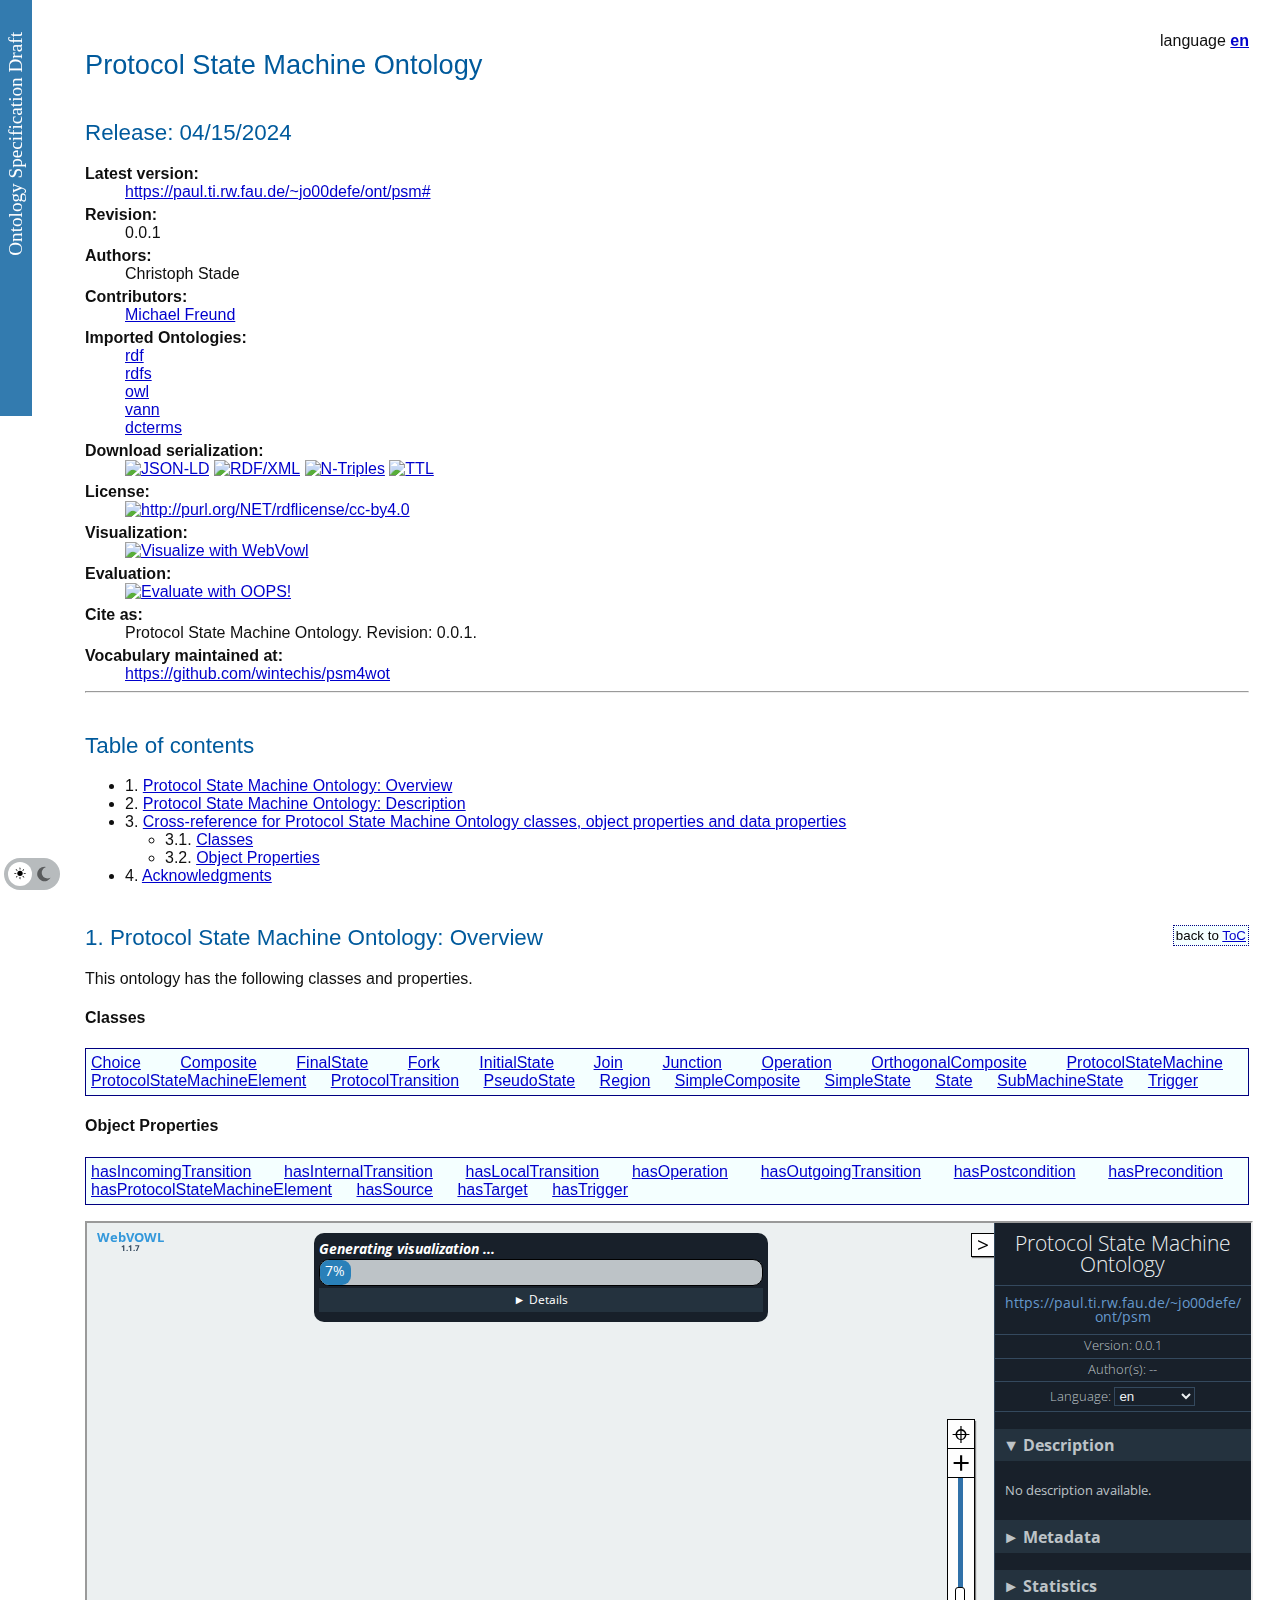
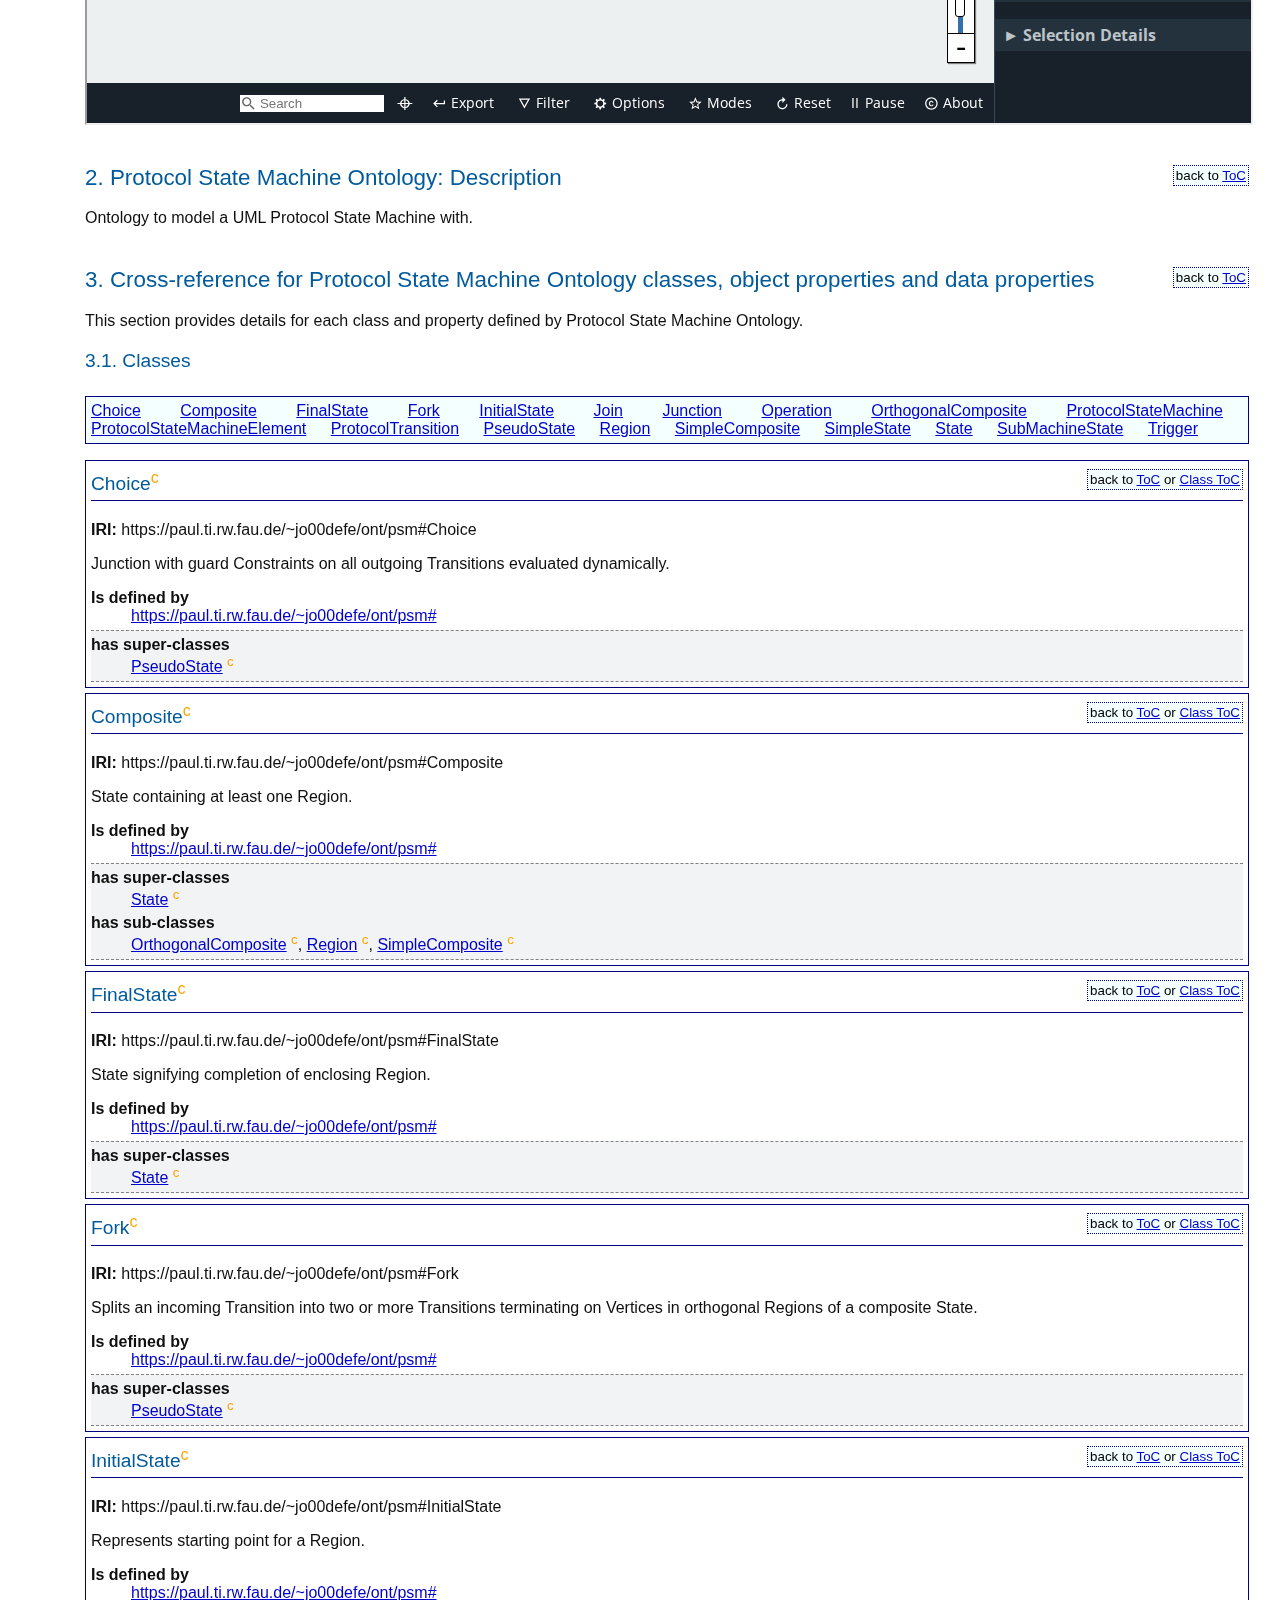
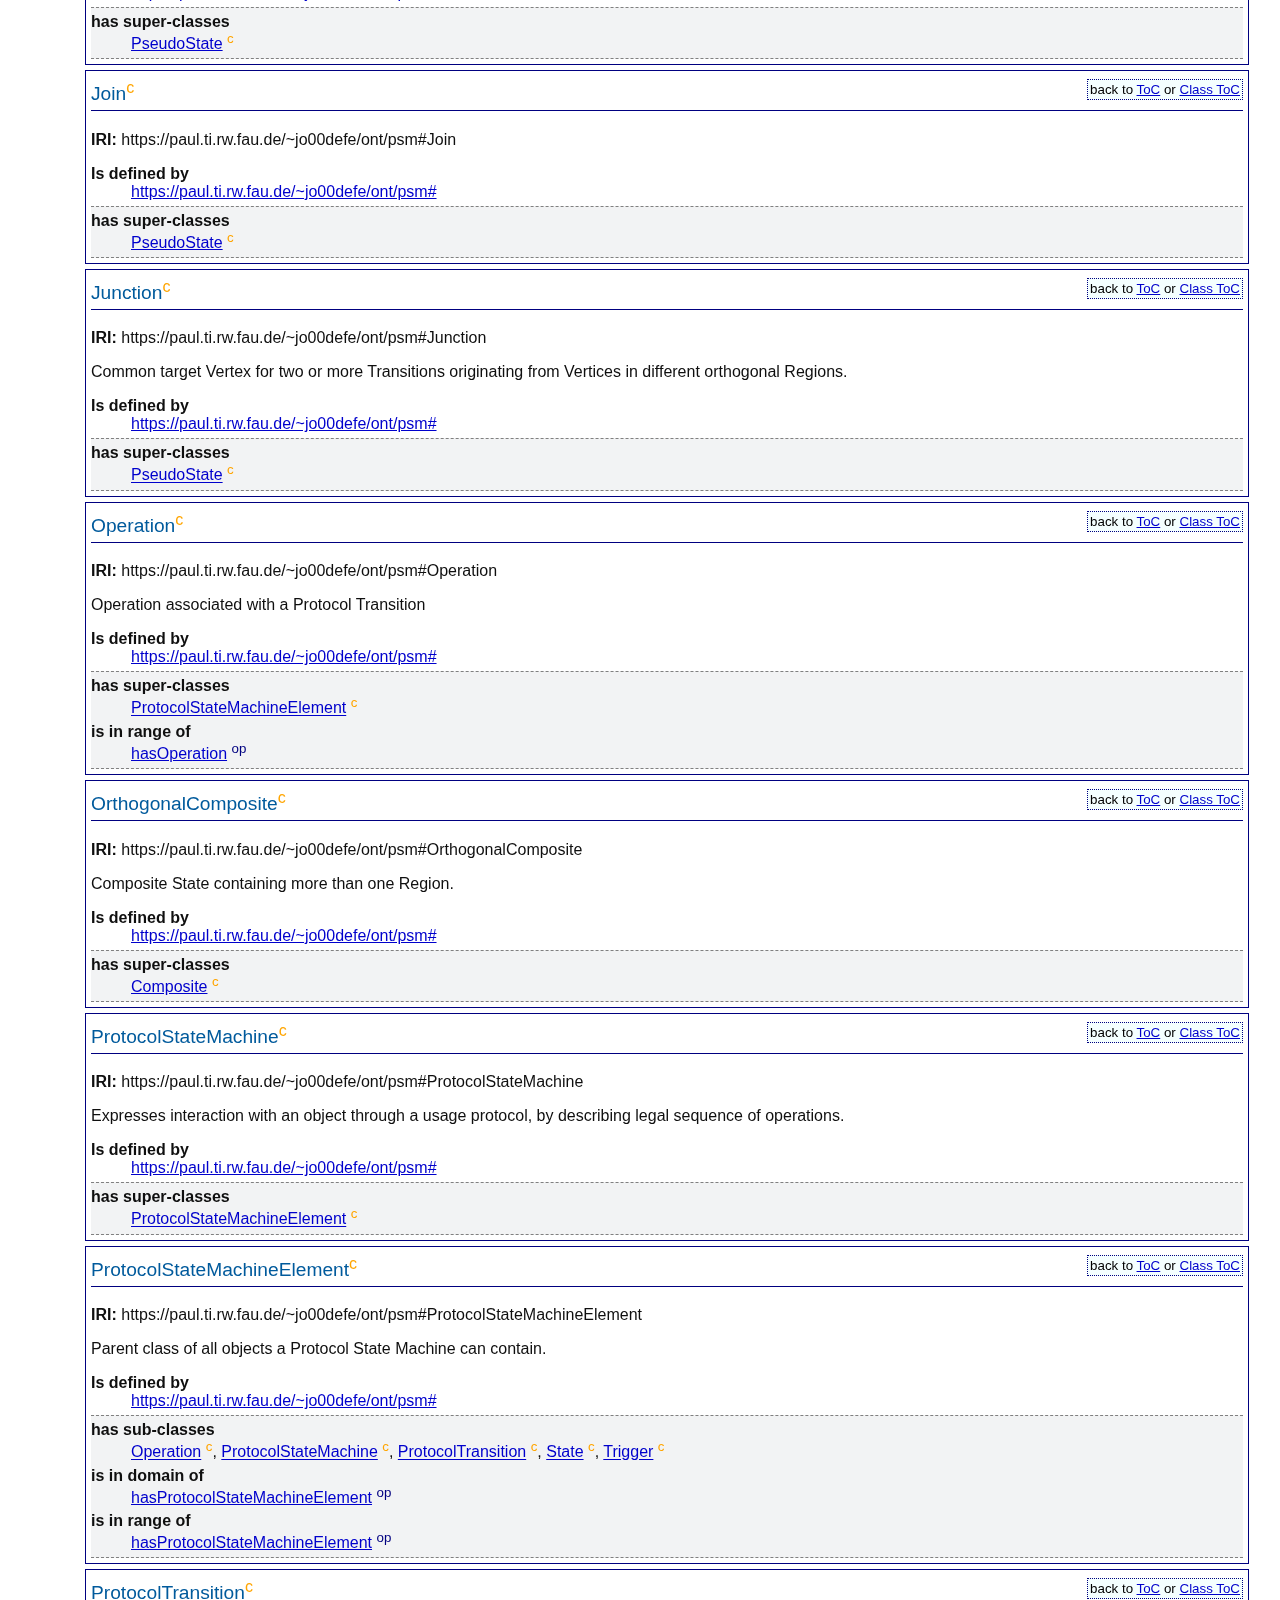
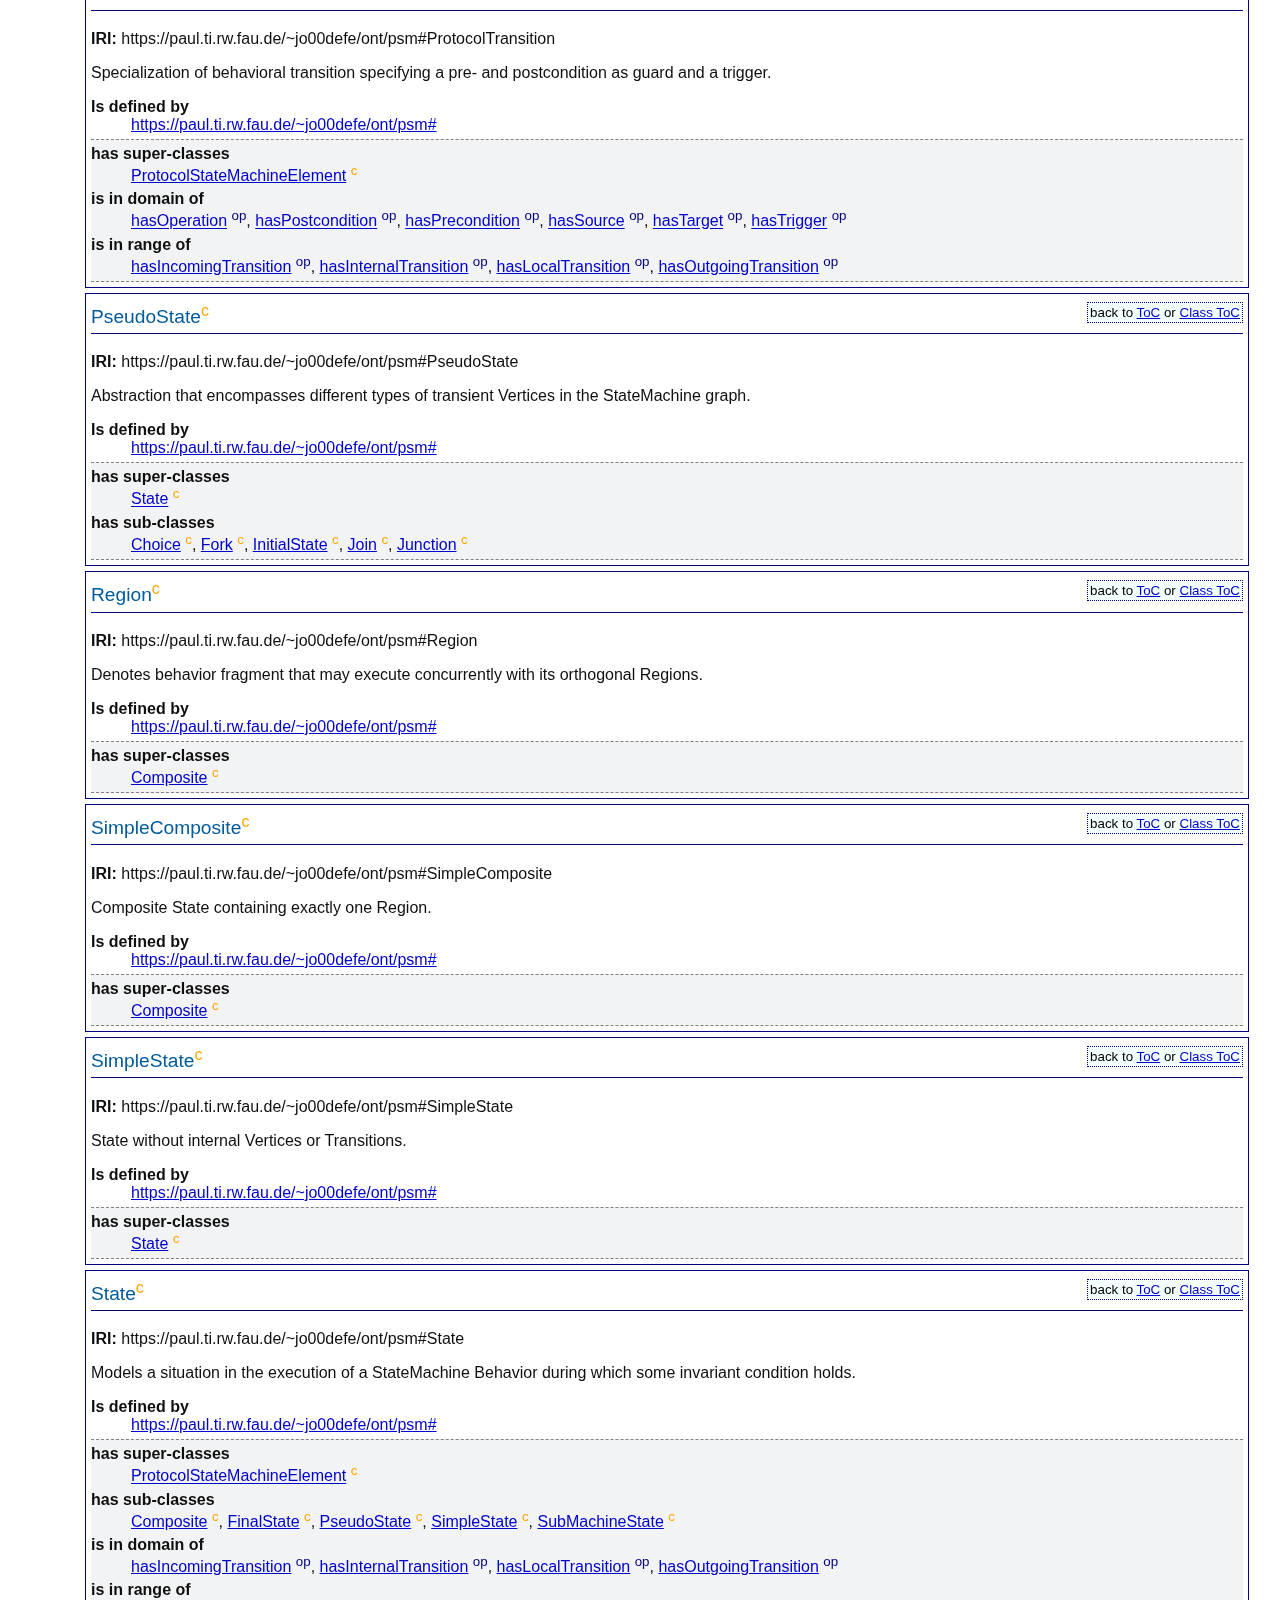
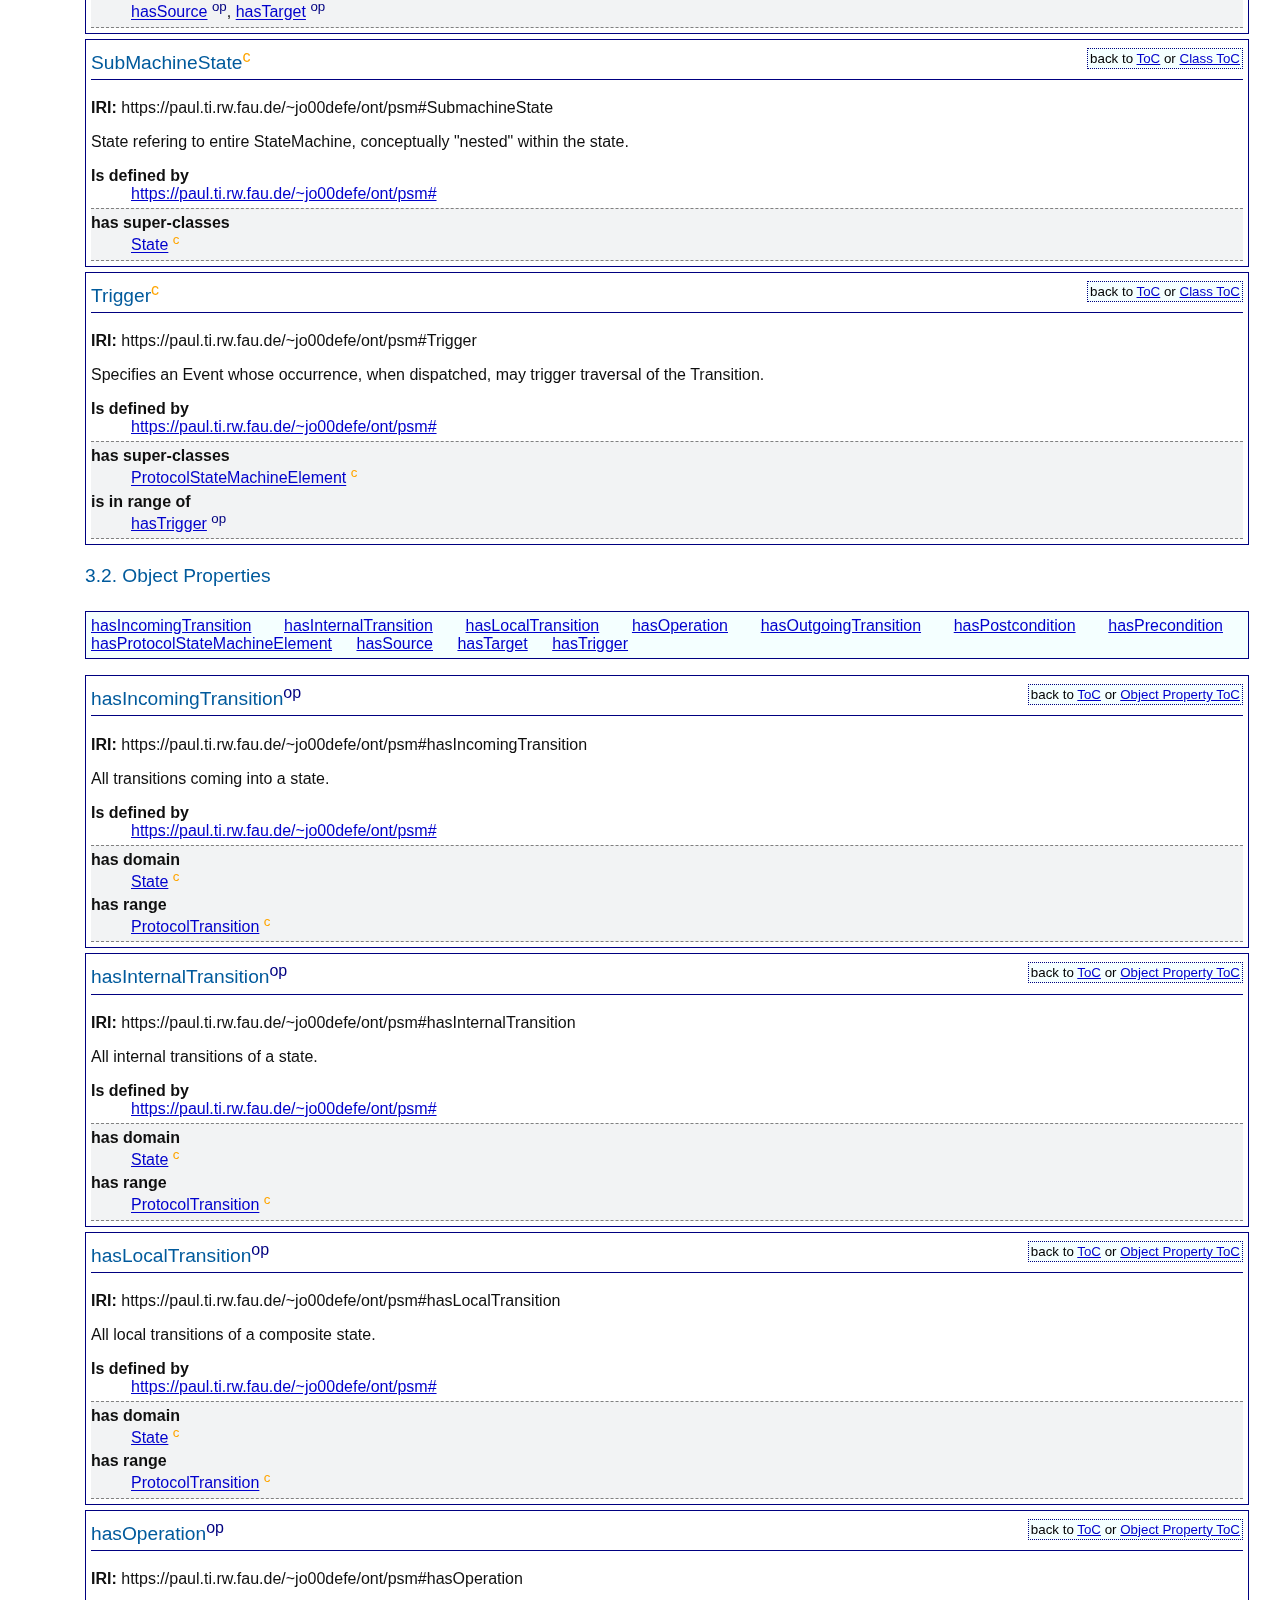
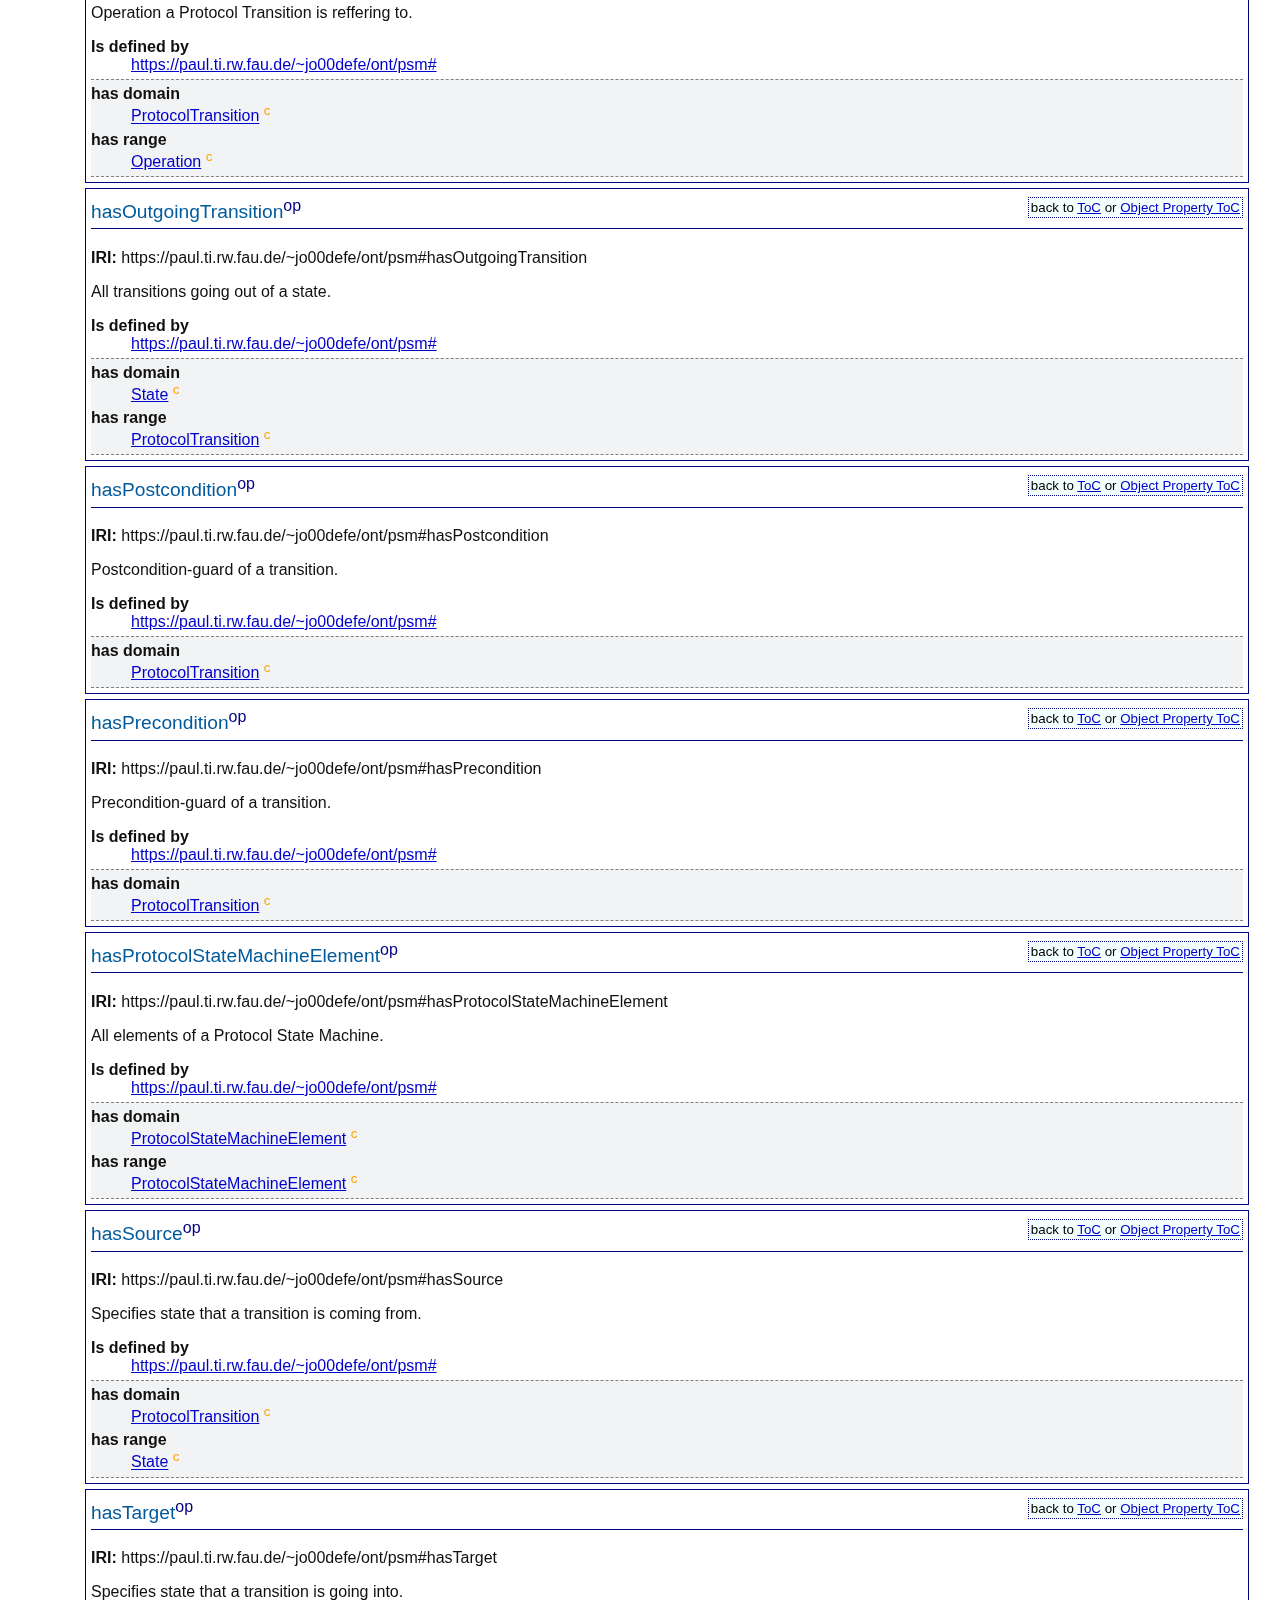
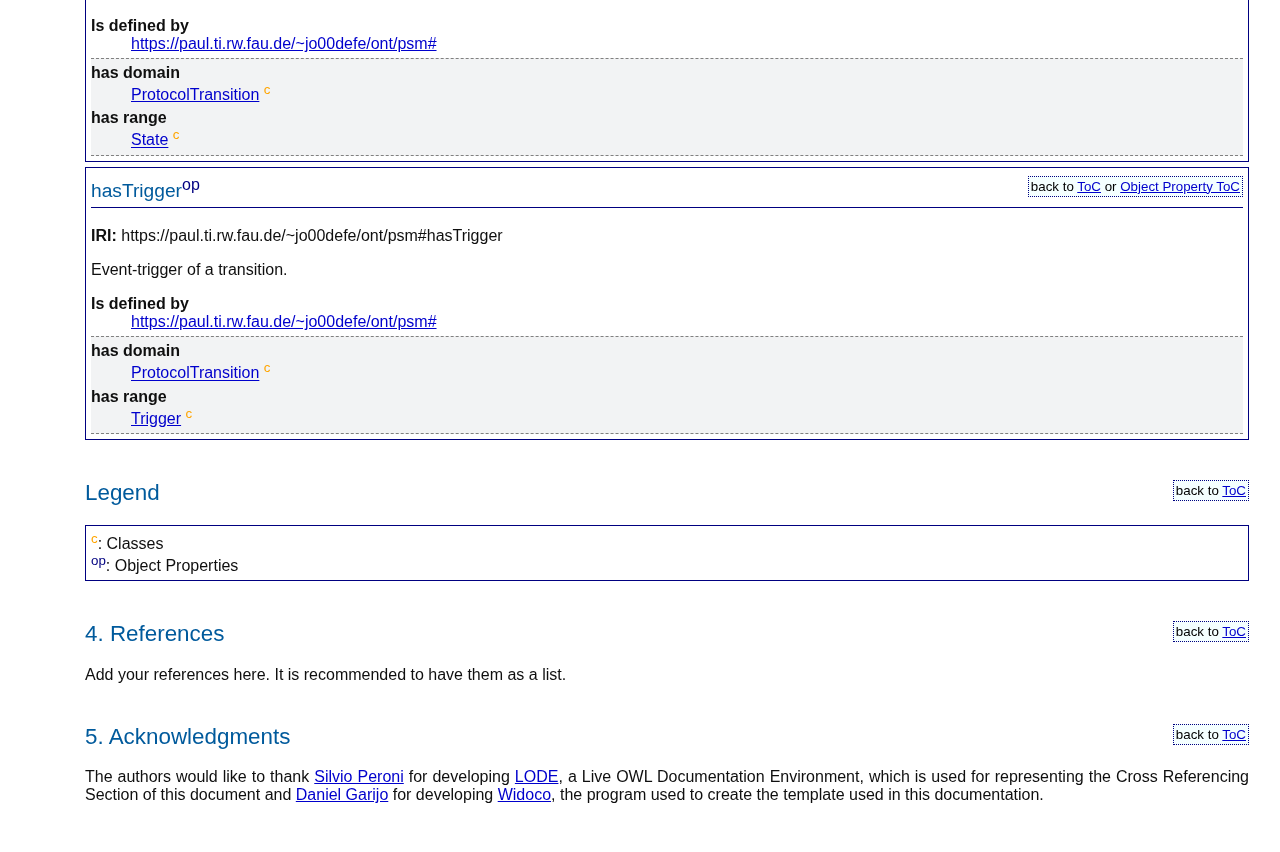
==== commit 191c3fd6: "Re-Add psm documentation with minor updates" ====
--- a/psm_documentation/index-en.html
+++ b/psm_documentation/index-en.html
@@ -13,11 +13,11 @@
 <script type="module" src="resources/dark-mode-toggle.mjs"></script><div class="darkmode">
 	<dark-mode-toggle class="slider"></dark-mode-toggle>
 </div>
- <title>Protocol State Machine Ontology</title>
+<link rel="icon" type="image/png" href="resources/rdf.icon"/> <title>Protocol State Machine Ontology</title>
 
 
 <!-- SCHEMA.ORG METADATA -->
-<script type="application/ld+json">{"@context":"https://schema.org","@type":"TechArticle","url":"https://paul.ti.rw.fau.de/~jo00defe/ont/psm#","image":"http://vowl.visualdataweb.org/webvowl/#iri=https://paul.ti.rw.fau.de/~jo00defe/ont/psm#","name":"Protocol State Machine Ontology", "headline":"Document describing the ontology https://paul.ti.rw.fau.de/~jo00defe/ont/psm#", "dateReleased":"Sat Apr 27 10:27:50 CEST 2024", "version":"0.0.1", "license":"http://purl.org/NET/rdflicense/cc-by4.0", "contributor":[{"@type":"Person","name":"https://freumi.inrupt.net/profile/card#","url":"https://freumi.inrupt.net/profile/card#"}]}</script>
+<script type="application/ld+json">{"@context":"https://schema.org","@type":"TechArticle","url":"https://paul.ti.rw.fau.de/~jo00defe/ont/psm#","image":"http://vowl.visualdataweb.org/webvowl/#iri=https://paul.ti.rw.fau.de/~jo00defe/ont/psm#","name":"Protocol State Machine Ontology", "headline":"Document describing the ontology https://paul.ti.rw.fau.de/~jo00defe/ont/psm#", "dateReleased":"04/15/2024", "version":"0.0.1", "license":"http://purl.org/NET/rdflicense/cc-by4.0", "codeRepository":"https://github.com/wintechis/psm4wot", "author":[{"@type":"Person","name":"Christoph Stade"}], "contributor":[{"@type":"Person","name":"Michael Freund","url":"https://freumi.inrupt.net/profile/card#"}]}</script>
 
 <script src="resources/jquery.js"></script> 
 <script src="resources/marked.min.js"></script> 
@@ -53,12 +53,15 @@
 	  t+='</ul>';
 	  $("#toc").html(t); 
 }
-$(function(){
-    loadHash();
-}); $.fn.ignore = function(sel){
+ $.fn.ignore = function(sel){
         return this.clone().find(sel||">*").remove().end();
- }; 
-   </script> 
+ };    $(function(){
+      $("#overview").load("sections/overview-en.html"); 
+      $("#description").load("sections/description-en.html"); 
+      $("#references").load("sections/references-en.html"); 
+      $("#crossref").load("sections/crossref-en.html", null, loadHash); 
+    });
+    </script> 
   </head> 
 
 <body>
@@ -66,6 +69,7 @@
 <div class="head">
 <div style="float:right">language <a href="index-en.html"><b>en</b></a> </div>
 <h1>Protocol State Machine Ontology</h1>
+<h2>Release: 04/15/2024</h2>
 
 
 <dl>
@@ -73,13 +77,21 @@
 <dd><a href="https://paul.ti.rw.fau.de/~jo00defe/ont/psm#">https://paul.ti.rw.fau.de/~jo00defe/ont/psm#</a></dd>
 <dt>Revision:</dt>
 <dd>0.0.1</dd>
+<dt>Authors:</dt>
+<dd>Christoph Stade</dd>
+
 <dt>Contributors:</dt>
-<dd><a href="https://freumi.inrupt.net/profile/card#">https://freumi.inrupt.net/profile/card#</a></dd>
+<dd><a href="https://freumi.inrupt.net/profile/card#">Michael Freund</a></dd>
+
+<dt>Imported Ontologies:</dt>
+<dd><a href="http://www.w3.org/1999/02/22-rdf-syntax-ns#">rdf</a></dd><dd><a href="http://www.w3.org/2000/01/rdf-schema#">rdfs</a></dd><dd><a href="http://www.w3.org/2002/07/owl#">owl</a></dd><dd><a href="http://purl.org/vocab/vann/">vann</a></dd><dd><a href="http://purl.org/dc/terms/">dcterms</a></dd>
 
 <dt>Download serialization:</dt><dd><span><a href="ontology.jsonld" target="_blank"><img src="https://img.shields.io/badge/Format-JSON_LD-blue.svg" alt="JSON-LD" /></a> </span><span><a href="ontology.owl" target="_blank"><img src="https://img.shields.io/badge/Format-RDF/XML-blue.svg" alt="RDF/XML" /></a> </span><span><a href="ontology.nt" target="_blank"><img src="https://img.shields.io/badge/Format-N_Triples-blue.svg" alt="N-Triples" /></a> </span><span><a href="ontology.ttl" target="_blank"><img src="https://img.shields.io/badge/Format-TTL-blue.svg" alt="TTL" /></a> </span></dd><dt>License:</dt><dd><a href="http://purl.org/NET/rdflicense/cc-by4.0" target="_blank"><img src="https://img.shields.io/badge/License-http://purl.org/NET/rdflicense/cc_by4.0-blue.svg" alt="http://purl.org/NET/rdflicense/cc-by4.0" /></a>
 </dd><dt>Visualization:</dt><dd><a href="webvowl/index.html#" target="_blank"><img src="https://img.shields.io/badge/Visualize_with-WebVowl-blue.svg" alt="Visualize with WebVowl" /></a></dd>
 <dt>Evaluation:</dt><dd><a href="OOPSevaluation/oopsEval.html#" target="_blank"><img src="https://img.shields.io/badge/Evaluate_with-OOPS! (OntOlogy Pitfall Scanner!)-blue.svg" alt="Evaluate with OOPS!" /></a></dd><dt>Cite as:</dt>
 <dd> Protocol State Machine Ontology. Revision: 0.0.1.</dd>
+<dt>Vocabulary maintained at:</dt>
+<dd><a href="https://github.com/wintechis/psm4wot">https://github.com/wintechis/psm4wot</a></dd>
 </dl>
 
 <hr/>
@@ -88,1034 +100,10 @@
 <div>
 <span>Ontology Specification Draft</span>
 </div>
-</div><div id="toc"></div>  
-
-<!--OVERVIEW SECTION-->
-    <div id="overview"><h2 id="overv" class="list">Protocol State Machine Ontology: Overview <span class="backlink"> back to <a href="#toc">ToC</a></span></h2>
-<span class="markdown">
-This ontology has the following classes and properties.</span>
-<h4>Classes</h4>
-<ul xmlns:widoco="https://w3id.org/widoco/vocab#"
-    xmlns:xsi="http://www.w3.org/2001/XMLSchema-instance"
-    class="hlist">
-   <li>
-      <a href="#Choice"
-         title="https://paul.ti.rw.fau.de/~jo00defe/ont/psm#Choice">Choice</a>
-   </li>
-   <li>
-      <a href="#Composite"
-         title="https://paul.ti.rw.fau.de/~jo00defe/ont/psm#Composite">Composite</a>
-   </li>
-   <li>
-      <a href="#FinalState"
-         title="https://paul.ti.rw.fau.de/~jo00defe/ont/psm#FinalState">FinalState</a>
-   </li>
-   <li>
-      <a href="#Fork" title="https://paul.ti.rw.fau.de/~jo00defe/ont/psm#Fork">Fork</a>
-   </li>
-   <li>
-      <a href="#InitialState"
-         title="https://paul.ti.rw.fau.de/~jo00defe/ont/psm#InitialState">InitialState</a>
-   </li>
-   <li>
-      <a href="#Join" title="https://paul.ti.rw.fau.de/~jo00defe/ont/psm#Join">Join</a>
-   </li>
-   <li>
-      <a href="#Junction"
-         title="https://paul.ti.rw.fau.de/~jo00defe/ont/psm#Junction">Junction</a>
-   </li>
-   <li>
-      <a href="#Operation"
-         title="https://paul.ti.rw.fau.de/~jo00defe/ont/psm#Operation">Operation</a>
-   </li>
-   <li>
-      <a href="#OrthogonalComposite"
-         title="https://paul.ti.rw.fau.de/~jo00defe/ont/psm#OrthogonalComposite">OrthogonalComposite</a>
-   </li>
-   <li>
-      <a href="#ProtocolStateMachine"
-         title="https://paul.ti.rw.fau.de/~jo00defe/ont/psm#ProtocolStateMachine">ProtocolStateMachine</a>
-   </li>
-   <li>
-      <a href="#ProtocolStateMachineElement"
-         title="https://paul.ti.rw.fau.de/~jo00defe/ont/psm#ProtocolStateMachineElement">ProtocolStateMachineElement</a>
-   </li>
-   <li>
-      <a href="#ProtocolTransition"
-         title="https://paul.ti.rw.fau.de/~jo00defe/ont/psm#ProtocolTransition">ProtocolTransition</a>
-   </li>
-   <li>
-      <a href="#PseudoState"
-         title="https://paul.ti.rw.fau.de/~jo00defe/ont/psm#PseudoState">PseudoState</a>
-   </li>
-   <li>
-      <a href="#Region"
-         title="https://paul.ti.rw.fau.de/~jo00defe/ont/psm#Region">Region</a>
-   </li>
-   <li>
-      <a href="#SimpleComposite"
-         title="https://paul.ti.rw.fau.de/~jo00defe/ont/psm#SimpleComposite">SimpleComposite</a>
-   </li>
-   <li>
-      <a href="#SimpleState"
-         title="https://paul.ti.rw.fau.de/~jo00defe/ont/psm#SimpleState">SimpleState</a>
-   </li>
-   <li>
-      <a href="#State"
-         title="https://paul.ti.rw.fau.de/~jo00defe/ont/psm#State">State</a>
-   </li>
-   <li>
-      <a href="#SubmachineState"
-         title="https://paul.ti.rw.fau.de/~jo00defe/ont/psm#SubmachineState">SubMachineState</a>
-   </li>
-   <li>
-      <a href="#Trigger"
-         title="https://paul.ti.rw.fau.de/~jo00defe/ont/psm#Trigger">Trigger</a>
-   </li>
-</ul><h4>Object Properties</h4><ul xmlns:widoco="https://w3id.org/widoco/vocab#"
-    xmlns:xsi="http://www.w3.org/2001/XMLSchema-instance"
-    class="hlist">
-   <li>
-      <a href="#hasIncomingTransition"
-         title="https://paul.ti.rw.fau.de/~jo00defe/ont/psm#hasIncomingTransition">hasIncomingTransition</a>
-   </li>
-   <li>
-      <a href="#hasInternalTransition"
-         title="https://paul.ti.rw.fau.de/~jo00defe/ont/psm#hasInternalTransition">hasInternalTransition</a>
-   </li>
-   <li>
-      <a href="#hasLocalTransition"
-         title="https://paul.ti.rw.fau.de/~jo00defe/ont/psm#hasLocalTransition">hasLocalTransition</a>
-   </li>
-   <li>
-      <a href="#hasOperation"
-         title="https://paul.ti.rw.fau.de/~jo00defe/ont/psm#hasOperation">hasOperation</a>
-   </li>
-   <li>
-      <a href="#hasOutgoingTransition"
-         title="https://paul.ti.rw.fau.de/~jo00defe/ont/psm#hasOutgoingTransition">hasOutgoingTransition</a>
-   </li>
-   <li>
-      <a href="#hasPostcondition"
-         title="https://paul.ti.rw.fau.de/~jo00defe/ont/psm#hasPostcondition">hasPostcondition</a>
-   </li>
-   <li>
-      <a href="#hasPrecondition"
-         title="https://paul.ti.rw.fau.de/~jo00defe/ont/psm#hasPrecondition">hasPrecondition</a>
-   </li>
-   <li>
-      <a href="#hasProtocolStateMachineElement"
-         title="https://paul.ti.rw.fau.de/~jo00defe/ont/psm#hasProtocolStateMachineElement">hasProtocolStateMachineElement</a>
-   </li>
-   <li>
-      <a href="#hasSource"
-         title="https://paul.ti.rw.fau.de/~jo00defe/ont/psm#hasSource">hasSource</a>
-   </li>
-   <li>
-      <a href="#hasTarget"
-         title="https://paul.ti.rw.fau.de/~jo00defe/ont/psm#hasTarget">hasTarget</a>
-   </li>
-   <li>
-      <a href="#hasTrigger"
-         title="https://paul.ti.rw.fau.de/~jo00defe/ont/psm#hasTrigger">hasTrigger</a>
-   </li>
-</ul><iframe src="webvowl/index.html"></iframe> 
-</div>
-  
-
-<!--DESCRIPTION SECTION-->
-    <div id="description"><h2 id="desc" class="list">Protocol State Machine Ontology: Description <span class="backlink"> back to <a href="#toc">ToC</a></span></h2>
-
-<span class="markdown">Ontology to model a UML Protocol State Machine with.</span></div>
-   
-
-<!--CROSSREF SECTION-->
-   <div id="crossref"><h2 id="crossreference" class="list">Cross-reference for Protocol State Machine Ontology classes, object properties and data properties <span class="backlink"> back to <a href="#toc">ToC</a></span></h2>
-This section provides details for each class and property defined by Protocol State Machine Ontology.
-<div xmlns:widoco="https://w3id.org/widoco/vocab#" xmlns:xsi="http://www.w3.org/2001/XMLSchema-instance" id="classes">
- <h3 id="classes-headline" class="list">Classes</h3>
- <ul class="hlist">
-  <li><a href="#Choice" title="https://paul.ti.rw.fau.de/~jo00defe/ont/psm#Choice">Choice</a></li>
-  <li><a href="#Composite" title="https://paul.ti.rw.fau.de/~jo00defe/ont/psm#Composite">Composite</a></li>
-  <li><a href="#FinalState" title="https://paul.ti.rw.fau.de/~jo00defe/ont/psm#FinalState">FinalState</a></li>
-  <li><a href="#Fork" title="https://paul.ti.rw.fau.de/~jo00defe/ont/psm#Fork">Fork</a></li>
-  <li><a href="#InitialState" title="https://paul.ti.rw.fau.de/~jo00defe/ont/psm#InitialState">InitialState</a></li>
-  <li><a href="#Join" title="https://paul.ti.rw.fau.de/~jo00defe/ont/psm#Join">Join</a></li>
-  <li><a href="#Junction" title="https://paul.ti.rw.fau.de/~jo00defe/ont/psm#Junction">Junction</a></li>
-  <li><a href="#Operation" title="https://paul.ti.rw.fau.de/~jo00defe/ont/psm#Operation">Operation</a></li>
-  <li><a href="#OrthogonalComposite" title="https://paul.ti.rw.fau.de/~jo00defe/ont/psm#OrthogonalComposite">OrthogonalComposite</a></li>
-  <li><a href="#ProtocolStateMachine" title="https://paul.ti.rw.fau.de/~jo00defe/ont/psm#ProtocolStateMachine">ProtocolStateMachine</a></li>
-  <li><a href="#ProtocolStateMachineElement" title="https://paul.ti.rw.fau.de/~jo00defe/ont/psm#ProtocolStateMachineElement">ProtocolStateMachineElement</a></li>
-  <li><a href="#ProtocolTransition" title="https://paul.ti.rw.fau.de/~jo00defe/ont/psm#ProtocolTransition">ProtocolTransition</a></li>
-  <li><a href="#PseudoState" title="https://paul.ti.rw.fau.de/~jo00defe/ont/psm#PseudoState">PseudoState</a></li>
-  <li><a href="#Region" title="https://paul.ti.rw.fau.de/~jo00defe/ont/psm#Region">Region</a></li>
-  <li><a href="#SimpleComposite" title="https://paul.ti.rw.fau.de/~jo00defe/ont/psm#SimpleComposite">SimpleComposite</a></li>
-  <li><a href="#SimpleState" title="https://paul.ti.rw.fau.de/~jo00defe/ont/psm#SimpleState">SimpleState</a></li>
-  <li><a href="#State" title="https://paul.ti.rw.fau.de/~jo00defe/ont/psm#State">State</a></li>
-  <li><a href="#SubmachineState" title="https://paul.ti.rw.fau.de/~jo00defe/ont/psm#SubmachineState">SubMachineState</a></li>
-  <li><a href="#Trigger" title="https://paul.ti.rw.fau.de/~jo00defe/ont/psm#Trigger">Trigger</a></li>
- </ul>
- <div class="entity" id="Choice">
-  <h3>Choice<sup class="type-c" title="class">c</sup> <span class="backlink"> back to <a href="#toc">ToC</a> or <a href="#classes">Class ToC</a> </span></h3>
-  <p><strong>IRI:</strong> https://paul.ti.rw.fau.de/~jo00defe/ont/psm#Choice</p>
-  <div class="comment">
-   <span class="markdown">Junction with guard Constraints on all outgoing Transitions evaluated dynamically.</span>
-  </div>
-  <dl class="definedBy">
-   <dt>
-    Is defined by
-   </dt>
-   <dd>
-    <a href="https://paul.ti.rw.fau.de/~jo00defe/ont/psm#">https://paul.ti.rw.fau.de/~jo00defe/ont/psm#</a>
-   </dd>
-  </dl>
-  <dl class="description">
-   <dt>
-    has super-classes
-   </dt>
-   <dd>
-    <a href="#PseudoState" title="https://paul.ti.rw.fau.de/~jo00defe/ont/psm#PseudoState">PseudoState</a> <sup class="type-c" title="class">c</sup>
-   </dd>
-  </dl>
- </div>
- <div class="entity" id="Composite">
-  <h3>Composite<sup class="type-c" title="class">c</sup> <span class="backlink"> back to <a href="#toc">ToC</a> or <a href="#classes">Class ToC</a> </span></h3>
-  <p><strong>IRI:</strong> https://paul.ti.rw.fau.de/~jo00defe/ont/psm#Composite</p>
-  <div class="comment">
-   <span class="markdown">State containing at least one Region.</span>
-  </div>
-  <dl class="definedBy">
-   <dt>
-    Is defined by
-   </dt>
-   <dd>
-    <a href="https://paul.ti.rw.fau.de/~jo00defe/ont/psm#">https://paul.ti.rw.fau.de/~jo00defe/ont/psm#</a>
-   </dd>
-  </dl>
-  <dl class="description">
-   <dt>
-    has super-classes
-   </dt>
-   <dd>
-    <a href="#State" title="https://paul.ti.rw.fau.de/~jo00defe/ont/psm#State">State</a> <sup class="type-c" title="class">c</sup>
-   </dd>
-   <dt>
-    has sub-classes
-   </dt>
-   <dd>
-    <a href="#OrthogonalComposite" title="https://paul.ti.rw.fau.de/~jo00defe/ont/psm#OrthogonalComposite">OrthogonalComposite</a> <sup class="type-c" title="class">c</sup>, <a href="#Region" title="https://paul.ti.rw.fau.de/~jo00defe/ont/psm#Region">Region</a> <sup class="type-c" title="class">c</sup>, <a href="#SimpleComposite" title="https://paul.ti.rw.fau.de/~jo00defe/ont/psm#SimpleComposite">SimpleComposite</a> <sup class="type-c" title="class">c</sup>
-   </dd>
-  </dl>
- </div>
- <div class="entity" id="FinalState">
-  <h3>FinalState<sup class="type-c" title="class">c</sup> <span class="backlink"> back to <a href="#toc">ToC</a> or <a href="#classes">Class ToC</a> </span></h3>
-  <p><strong>IRI:</strong> https://paul.ti.rw.fau.de/~jo00defe/ont/psm#FinalState</p>
-  <div class="comment">
-   <span class="markdown">State signifying completion of enclosing Region.</span>
-  </div>
-  <dl class="definedBy">
-   <dt>
-    Is defined by
-   </dt>
-   <dd>
-    <a href="https://paul.ti.rw.fau.de/~jo00defe/ont/psm#">https://paul.ti.rw.fau.de/~jo00defe/ont/psm#</a>
-   </dd>
-  </dl>
-  <dl class="description">
-   <dt>
-    has super-classes
-   </dt>
-   <dd>
-    <a href="#State" title="https://paul.ti.rw.fau.de/~jo00defe/ont/psm#State">State</a> <sup class="type-c" title="class">c</sup>
-   </dd>
-  </dl>
- </div>
- <div class="entity" id="Fork">
-  <h3>Fork<sup class="type-c" title="class">c</sup> <span class="backlink"> back to <a href="#toc">ToC</a> or <a href="#classes">Class ToC</a> </span></h3>
-  <p><strong>IRI:</strong> https://paul.ti.rw.fau.de/~jo00defe/ont/psm#Fork</p>
-  <div class="comment">
-   <span class="markdown">Splits an incoming Transition into two or more Transitions terminating on Vertices in orthogonal Regions of a composite State.</span>
-  </div>
-  <dl class="definedBy">
-   <dt>
-    Is defined by
-   </dt>
-   <dd>
-    <a href="https://paul.ti.rw.fau.de/~jo00defe/ont/psm#">https://paul.ti.rw.fau.de/~jo00defe/ont/psm#</a>
-   </dd>
-  </dl>
-  <dl class="description">
-   <dt>
-    has super-classes
-   </dt>
-   <dd>
-    <a href="#PseudoState" title="https://paul.ti.rw.fau.de/~jo00defe/ont/psm#PseudoState">PseudoState</a> <sup class="type-c" title="class">c</sup>
-   </dd>
-  </dl>
- </div>
- <div class="entity" id="InitialState">
-  <h3>InitialState<sup class="type-c" title="class">c</sup> <span class="backlink"> back to <a href="#toc">ToC</a> or <a href="#classes">Class ToC</a> </span></h3>
-  <p><strong>IRI:</strong> https://paul.ti.rw.fau.de/~jo00defe/ont/psm#InitialState</p>
-  <div class="comment">
-   <span class="markdown">Represents starting point for a Region.</span>
-  </div>
-  <dl class="definedBy">
-   <dt>
-    Is defined by
-   </dt>
-   <dd>
-    <a href="https://paul.ti.rw.fau.de/~jo00defe/ont/psm#">https://paul.ti.rw.fau.de/~jo00defe/ont/psm#</a>
-   </dd>
-  </dl>
-  <dl class="description">
-   <dt>
-    has super-classes
-   </dt>
-   <dd>
-    <a href="#PseudoState" title="https://paul.ti.rw.fau.de/~jo00defe/ont/psm#PseudoState">PseudoState</a> <sup class="type-c" title="class">c</sup>
-   </dd>
-  </dl>
- </div>
- <div class="entity" id="Join">
-  <h3>Join<sup class="type-c" title="class">c</sup> <span class="backlink"> back to <a href="#toc">ToC</a> or <a href="#classes">Class ToC</a> </span></h3>
-  <p><strong>IRI:</strong> https://paul.ti.rw.fau.de/~jo00defe/ont/psm#Join</p>
-  <dl class="definedBy">
-   <dt>
-    Is defined by
-   </dt>
-   <dd>
-    <a href="https://paul.ti.rw.fau.de/~jo00defe/ont/psm#">https://paul.ti.rw.fau.de/~jo00defe/ont/psm#</a>
-   </dd>
-  </dl>
-  <dl class="description">
-   <dt>
-    has super-classes
-   </dt>
-   <dd>
-    <a href="#PseudoState" title="https://paul.ti.rw.fau.de/~jo00defe/ont/psm#PseudoState">PseudoState</a> <sup class="type-c" title="class">c</sup>
-   </dd>
-  </dl>
- </div>
- <div class="entity" id="Junction">
-  <h3>Junction<sup class="type-c" title="class">c</sup> <span class="backlink"> back to <a href="#toc">ToC</a> or <a href="#classes">Class ToC</a> </span></h3>
-  <p><strong>IRI:</strong> https://paul.ti.rw.fau.de/~jo00defe/ont/psm#Junction</p>
-  <div class="comment">
-   <span class="markdown">Common target Vertex for two or more Transitions originating from Vertices in different orthogonal Regions.</span>
-  </div>
-  <dl class="definedBy">
-   <dt>
-    Is defined by
-   </dt>
-   <dd>
-    <a href="https://paul.ti.rw.fau.de/~jo00defe/ont/psm#">https://paul.ti.rw.fau.de/~jo00defe/ont/psm#</a>
-   </dd>
-  </dl>
-  <dl class="description">
-   <dt>
-    has super-classes
-   </dt>
-   <dd>
-    <a href="#PseudoState" title="https://paul.ti.rw.fau.de/~jo00defe/ont/psm#PseudoState">PseudoState</a> <sup class="type-c" title="class">c</sup>
-   </dd>
-  </dl>
- </div>
- <div class="entity" id="Operation">
-  <h3>Operation<sup class="type-c" title="class">c</sup> <span class="backlink"> back to <a href="#toc">ToC</a> or <a href="#classes">Class ToC</a> </span></h3>
-  <p><strong>IRI:</strong> https://paul.ti.rw.fau.de/~jo00defe/ont/psm#Operation</p>
-  <div class="comment">
-   <span class="markdown">Operation associated with a Protocol Transition</span>
-  </div>
-  <dl class="definedBy">
-   <dt>
-    Is defined by
-   </dt>
-   <dd>
-    <a href="https://paul.ti.rw.fau.de/~jo00defe/ont/psm#">https://paul.ti.rw.fau.de/~jo00defe/ont/psm#</a>
-   </dd>
-  </dl>
-  <dl class="description">
-   <dt>
-    has super-classes
-   </dt>
-   <dd>
-    <a href="#ProtocolStateMachineElement" title="https://paul.ti.rw.fau.de/~jo00defe/ont/psm#ProtocolStateMachineElement">ProtocolStateMachineElement</a> <sup class="type-c" title="class">c</sup>
-   </dd>
-   <dt>
-    is in range of
-   </dt>
-   <dd>
-    <a href="#hasOperation" title="https://paul.ti.rw.fau.de/~jo00defe/ont/psm#hasOperation">hasOperation</a> <sup class="type-op" title="object property">op</sup>
-   </dd>
-  </dl>
- </div>
- <div class="entity" id="OrthogonalComposite">
-  <h3>OrthogonalComposite<sup class="type-c" title="class">c</sup> <span class="backlink"> back to <a href="#toc">ToC</a> or <a href="#classes">Class ToC</a> </span></h3>
-  <p><strong>IRI:</strong> https://paul.ti.rw.fau.de/~jo00defe/ont/psm#OrthogonalComposite</p>
-  <div class="comment">
-   <span class="markdown">Composite State containing more than one Region.</span>
-  </div>
-  <dl class="definedBy">
-   <dt>
-    Is defined by
-   </dt>
-   <dd>
-    <a href="https://paul.ti.rw.fau.de/~jo00defe/ont/psm#">https://paul.ti.rw.fau.de/~jo00defe/ont/psm#</a>
-   </dd>
-  </dl>
-  <dl class="description">
-   <dt>
-    has super-classes
-   </dt>
-   <dd>
-    <a href="#Composite" title="https://paul.ti.rw.fau.de/~jo00defe/ont/psm#Composite">Composite</a> <sup class="type-c" title="class">c</sup>
-   </dd>
-  </dl>
- </div>
- <div class="entity" id="ProtocolStateMachine">
-  <h3>ProtocolStateMachine<sup class="type-c" title="class">c</sup> <span class="backlink"> back to <a href="#toc">ToC</a> or <a href="#classes">Class ToC</a> </span></h3>
-  <p><strong>IRI:</strong> https://paul.ti.rw.fau.de/~jo00defe/ont/psm#ProtocolStateMachine</p>
-  <div class="comment">
-   <span class="markdown">Expresses interaction with an object through a usage protocol, by describing legal sequence of operations.</span>
-  </div>
-  <dl class="definedBy">
-   <dt>
-    Is defined by
-   </dt>
-   <dd>
-    <a href="https://paul.ti.rw.fau.de/~jo00defe/ont/psm#">https://paul.ti.rw.fau.de/~jo00defe/ont/psm#</a>
-   </dd>
-  </dl>
-  <dl class="description">
-   <dt>
-    has super-classes
-   </dt>
-   <dd>
-    <a href="#ProtocolStateMachineElement" title="https://paul.ti.rw.fau.de/~jo00defe/ont/psm#ProtocolStateMachineElement">ProtocolStateMachineElement</a> <sup class="type-c" title="class">c</sup>
-   </dd>
-  </dl>
- </div>
- <div class="entity" id="ProtocolStateMachineElement">
-  <h3>ProtocolStateMachineElement<sup class="type-c" title="class">c</sup> <span class="backlink"> back to <a href="#toc">ToC</a> or <a href="#classes">Class ToC</a> </span></h3>
-  <p><strong>IRI:</strong> https://paul.ti.rw.fau.de/~jo00defe/ont/psm#ProtocolStateMachineElement</p>
-  <div class="comment">
-   <span class="markdown">Parent class of all objects a Protocol State Machine can contain.</span>
-  </div>
-  <dl class="definedBy">
-   <dt>
-    Is defined by
-   </dt>
-   <dd>
-    <a href="https://paul.ti.rw.fau.de/~jo00defe/ont/psm#">https://paul.ti.rw.fau.de/~jo00defe/ont/psm#</a>
-   </dd>
-  </dl>
-  <dl class="description">
-   <dt>
-    has sub-classes
-   </dt>
-   <dd>
-    <a href="#Operation" title="https://paul.ti.rw.fau.de/~jo00defe/ont/psm#Operation">Operation</a> <sup class="type-c" title="class">c</sup>, <a href="#ProtocolStateMachine" title="https://paul.ti.rw.fau.de/~jo00defe/ont/psm#ProtocolStateMachine">ProtocolStateMachine</a> <sup class="type-c" title="class">c</sup>, <a href="#ProtocolTransition" title="https://paul.ti.rw.fau.de/~jo00defe/ont/psm#ProtocolTransition">ProtocolTransition</a> <sup class="type-c" title="class">c</sup>, <a href="#State" title="https://paul.ti.rw.fau.de/~jo00defe/ont/psm#State">State</a> <sup class="type-c" title="class">c</sup>, <a href="#Trigger" title="https://paul.ti.rw.fau.de/~jo00defe/ont/psm#Trigger">Trigger</a> <sup class="type-c" title="class">c</sup>
-   </dd>
-   <dt>
-    is in domain of
-   </dt>
-   <dd>
-    <a href="#hasProtocolStateMachineElement" title="https://paul.ti.rw.fau.de/~jo00defe/ont/psm#hasProtocolStateMachineElement">hasProtocolStateMachineElement</a> <sup class="type-op" title="object property">op</sup>
-   </dd>
-   <dt>
-    is in range of
-   </dt>
-   <dd>
-    <a href="#hasProtocolStateMachineElement" title="https://paul.ti.rw.fau.de/~jo00defe/ont/psm#hasProtocolStateMachineElement">hasProtocolStateMachineElement</a> <sup class="type-op" title="object property">op</sup>
-   </dd>
-  </dl>
- </div>
- <div class="entity" id="ProtocolTransition">
-  <h3>ProtocolTransition<sup class="type-c" title="class">c</sup> <span class="backlink"> back to <a href="#toc">ToC</a> or <a href="#classes">Class ToC</a> </span></h3>
-  <p><strong>IRI:</strong> https://paul.ti.rw.fau.de/~jo00defe/ont/psm#ProtocolTransition</p>
-  <div class="comment">
-   <span class="markdown">Specialization of behavioral transition specifying a pre- and postcondition as guard and a trigger.</span>
-  </div>
-  <dl class="definedBy">
-   <dt>
-    Is defined by
-   </dt>
-   <dd>
-    <a href="https://paul.ti.rw.fau.de/~jo00defe/ont/psm#">https://paul.ti.rw.fau.de/~jo00defe/ont/psm#</a>
-   </dd>
-  </dl>
-  <dl class="description">
-   <dt>
-    has super-classes
-   </dt>
-   <dd>
-    <a href="#ProtocolStateMachineElement" title="https://paul.ti.rw.fau.de/~jo00defe/ont/psm#ProtocolStateMachineElement">ProtocolStateMachineElement</a> <sup class="type-c" title="class">c</sup>
-   </dd>
-   <dt>
-    is in domain of
-   </dt>
-   <dd>
-    <a href="#hasOperation" title="https://paul.ti.rw.fau.de/~jo00defe/ont/psm#hasOperation">hasOperation</a> <sup class="type-op" title="object property">op</sup>, <a href="#hasPostcondition" title="https://paul.ti.rw.fau.de/~jo00defe/ont/psm#hasPostcondition">hasPostcondition</a> <sup class="type-op" title="object property">op</sup>, <a href="#hasPrecondition" title="https://paul.ti.rw.fau.de/~jo00defe/ont/psm#hasPrecondition">hasPrecondition</a> <sup class="type-op" title="object property">op</sup>, <a href="#hasSource" title="https://paul.ti.rw.fau.de/~jo00defe/ont/psm#hasSource">hasSource</a> <sup class="type-op" title="object property">op</sup>, <a href="#hasTarget" title="https://paul.ti.rw.fau.de/~jo00defe/ont/psm#hasTarget">hasTarget</a> <sup class="type-op" title="object property">op</sup>, <a href="#hasTrigger" title="https://paul.ti.rw.fau.de/~jo00defe/ont/psm#hasTrigger">hasTrigger</a> <sup class="type-op" title="object property">op</sup>
-   </dd>
-   <dt>
-    is in range of
-   </dt>
-   <dd>
-    <a href="#hasIncomingTransition" title="https://paul.ti.rw.fau.de/~jo00defe/ont/psm#hasIncomingTransition">hasIncomingTransition</a> <sup class="type-op" title="object property">op</sup>, <a href="#hasInternalTransition" title="https://paul.ti.rw.fau.de/~jo00defe/ont/psm#hasInternalTransition">hasInternalTransition</a> <sup class="type-op" title="object property">op</sup>, <a href="#hasLocalTransition" title="https://paul.ti.rw.fau.de/~jo00defe/ont/psm#hasLocalTransition">hasLocalTransition</a> <sup class="type-op" title="object property">op</sup>, <a href="#hasOutgoingTransition" title="https://paul.ti.rw.fau.de/~jo00defe/ont/psm#hasOutgoingTransition">hasOutgoingTransition</a> <sup class="type-op" title="object property">op</sup>
-   </dd>
-  </dl>
- </div>
- <div class="entity" id="PseudoState">
-  <h3>PseudoState<sup class="type-c" title="class">c</sup> <span class="backlink"> back to <a href="#toc">ToC</a> or <a href="#classes">Class ToC</a> </span></h3>
-  <p><strong>IRI:</strong> https://paul.ti.rw.fau.de/~jo00defe/ont/psm#PseudoState</p>
-  <div class="comment">
-   <span class="markdown">Abstraction that encompasses different types of transient Vertices in the StateMachine graph.</span>
-  </div>
-  <dl class="definedBy">
-   <dt>
-    Is defined by
-   </dt>
-   <dd>
-    <a href="https://paul.ti.rw.fau.de/~jo00defe/ont/psm#">https://paul.ti.rw.fau.de/~jo00defe/ont/psm#</a>
-   </dd>
-  </dl>
-  <dl class="description">
-   <dt>
-    has super-classes
-   </dt>
-   <dd>
-    <a href="#State" title="https://paul.ti.rw.fau.de/~jo00defe/ont/psm#State">State</a> <sup class="type-c" title="class">c</sup>
-   </dd>
-   <dt>
-    has sub-classes
-   </dt>
-   <dd>
-    <a href="#Choice" title="https://paul.ti.rw.fau.de/~jo00defe/ont/psm#Choice">Choice</a> <sup class="type-c" title="class">c</sup>, <a href="#Fork" title="https://paul.ti.rw.fau.de/~jo00defe/ont/psm#Fork">Fork</a> <sup class="type-c" title="class">c</sup>, <a href="#InitialState" title="https://paul.ti.rw.fau.de/~jo00defe/ont/psm#InitialState">InitialState</a> <sup class="type-c" title="class">c</sup>, <a href="#Join" title="https://paul.ti.rw.fau.de/~jo00defe/ont/psm#Join">Join</a> <sup class="type-c" title="class">c</sup>, <a href="#Junction" title="https://paul.ti.rw.fau.de/~jo00defe/ont/psm#Junction">Junction</a> <sup class="type-c" title="class">c</sup>
-   </dd>
-  </dl>
- </div>
- <div class="entity" id="Region">
-  <h3>Region<sup class="type-c" title="class">c</sup> <span class="backlink"> back to <a href="#toc">ToC</a> or <a href="#classes">Class ToC</a> </span></h3>
-  <p><strong>IRI:</strong> https://paul.ti.rw.fau.de/~jo00defe/ont/psm#Region</p>
-  <div class="comment">
-   <span class="markdown">Denotes behavior fragment that may execute concurrently with its orthogonal Regions.</span>
-  </div>
-  <dl class="definedBy">
-   <dt>
-    Is defined by
-   </dt>
-   <dd>
-    <a href="https://paul.ti.rw.fau.de/~jo00defe/ont/psm#">https://paul.ti.rw.fau.de/~jo00defe/ont/psm#</a>
-   </dd>
-  </dl>
-  <dl class="description">
-   <dt>
-    has super-classes
-   </dt>
-   <dd>
-    <a href="#Composite" title="https://paul.ti.rw.fau.de/~jo00defe/ont/psm#Composite">Composite</a> <sup class="type-c" title="class">c</sup>
-   </dd>
-  </dl>
- </div>
- <div class="entity" id="SimpleComposite">
-  <h3>SimpleComposite<sup class="type-c" title="class">c</sup> <span class="backlink"> back to <a href="#toc">ToC</a> or <a href="#classes">Class ToC</a> </span></h3>
-  <p><strong>IRI:</strong> https://paul.ti.rw.fau.de/~jo00defe/ont/psm#SimpleComposite</p>
-  <div class="comment">
-   <span class="markdown">Composite State containing exactly one Region.</span>
-  </div>
-  <dl class="definedBy">
-   <dt>
-    Is defined by
-   </dt>
-   <dd>
-    <a href="https://paul.ti.rw.fau.de/~jo00defe/ont/psm#">https://paul.ti.rw.fau.de/~jo00defe/ont/psm#</a>
-   </dd>
-  </dl>
-  <dl class="description">
-   <dt>
-    has super-classes
-   </dt>
-   <dd>
-    <a href="#Composite" title="https://paul.ti.rw.fau.de/~jo00defe/ont/psm#Composite">Composite</a> <sup class="type-c" title="class">c</sup>
-   </dd>
-  </dl>
- </div>
- <div class="entity" id="SimpleState">
-  <h3>SimpleState<sup class="type-c" title="class">c</sup> <span class="backlink"> back to <a href="#toc">ToC</a> or <a href="#classes">Class ToC</a> </span></h3>
-  <p><strong>IRI:</strong> https://paul.ti.rw.fau.de/~jo00defe/ont/psm#SimpleState</p>
-  <div class="comment">
-   <span class="markdown">State without internal Vertices or Transitions.</span>
-  </div>
-  <dl class="definedBy">
-   <dt>
-    Is defined by
-   </dt>
-   <dd>
-    <a href="https://paul.ti.rw.fau.de/~jo00defe/ont/psm#">https://paul.ti.rw.fau.de/~jo00defe/ont/psm#</a>
-   </dd>
-  </dl>
-  <dl class="description">
-   <dt>
-    has super-classes
-   </dt>
-   <dd>
-    <a href="#State" title="https://paul.ti.rw.fau.de/~jo00defe/ont/psm#State">State</a> <sup class="type-c" title="class">c</sup>
-   </dd>
-  </dl>
- </div>
- <div class="entity" id="State">
-  <h3>State<sup class="type-c" title="class">c</sup> <span class="backlink"> back to <a href="#toc">ToC</a> or <a href="#classes">Class ToC</a> </span></h3>
-  <p><strong>IRI:</strong> https://paul.ti.rw.fau.de/~jo00defe/ont/psm#State</p>
-  <div class="comment">
-   <span class="markdown">Models a situation in the execution of a StateMachine Behavior during which some invariant condition holds.</span>
-  </div>
-  <dl class="definedBy">
-   <dt>
-    Is defined by
-   </dt>
-   <dd>
-    <a href="https://paul.ti.rw.fau.de/~jo00defe/ont/psm#">https://paul.ti.rw.fau.de/~jo00defe/ont/psm#</a>
-   </dd>
-  </dl>
-  <dl class="description">
-   <dt>
-    has super-classes
-   </dt>
-   <dd>
-    <a href="#ProtocolStateMachineElement" title="https://paul.ti.rw.fau.de/~jo00defe/ont/psm#ProtocolStateMachineElement">ProtocolStateMachineElement</a> <sup class="type-c" title="class">c</sup>
-   </dd>
-   <dt>
-    has sub-classes
-   </dt>
-   <dd>
-    <a href="#Composite" title="https://paul.ti.rw.fau.de/~jo00defe/ont/psm#Composite">Composite</a> <sup class="type-c" title="class">c</sup>, <a href="#FinalState" title="https://paul.ti.rw.fau.de/~jo00defe/ont/psm#FinalState">FinalState</a> <sup class="type-c" title="class">c</sup>, <a href="#PseudoState" title="https://paul.ti.rw.fau.de/~jo00defe/ont/psm#PseudoState">PseudoState</a> <sup class="type-c" title="class">c</sup>, <a href="#SimpleState" title="https://paul.ti.rw.fau.de/~jo00defe/ont/psm#SimpleState">SimpleState</a> <sup class="type-c" title="class">c</sup>, <a href="#SubmachineState" title="https://paul.ti.rw.fau.de/~jo00defe/ont/psm#SubmachineState">SubMachineState</a> <sup class="type-c" title="class">c</sup>
-   </dd>
-   <dt>
-    is in domain of
-   </dt>
-   <dd>
-    <a href="#hasIncomingTransition" title="https://paul.ti.rw.fau.de/~jo00defe/ont/psm#hasIncomingTransition">hasIncomingTransition</a> <sup class="type-op" title="object property">op</sup>, <a href="#hasInternalTransition" title="https://paul.ti.rw.fau.de/~jo00defe/ont/psm#hasInternalTransition">hasInternalTransition</a> <sup class="type-op" title="object property">op</sup>, <a href="#hasLocalTransition" title="https://paul.ti.rw.fau.de/~jo00defe/ont/psm#hasLocalTransition">hasLocalTransition</a> <sup class="type-op" title="object property">op</sup>, <a href="#hasOutgoingTransition" title="https://paul.ti.rw.fau.de/~jo00defe/ont/psm#hasOutgoingTransition">hasOutgoingTransition</a> <sup class="type-op" title="object property">op</sup>
-   </dd>
-   <dt>
-    is in range of
-   </dt>
-   <dd>
-    <a href="#hasSource" title="https://paul.ti.rw.fau.de/~jo00defe/ont/psm#hasSource">hasSource</a> <sup class="type-op" title="object property">op</sup>, <a href="#hasTarget" title="https://paul.ti.rw.fau.de/~jo00defe/ont/psm#hasTarget">hasTarget</a> <sup class="type-op" title="object property">op</sup>
-   </dd>
-  </dl>
- </div>
- <div class="entity" id="SubmachineState">
-  <h3>SubMachineState<sup class="type-c" title="class">c</sup> <span class="backlink"> back to <a href="#toc">ToC</a> or <a href="#classes">Class ToC</a> </span></h3>
-  <p><strong>IRI:</strong> https://paul.ti.rw.fau.de/~jo00defe/ont/psm#SubmachineState</p>
-  <div class="comment">
-   <span class="markdown">State refering to entire StateMachine, conceptually "nested" within the state.</span>
-  </div>
-  <dl class="definedBy">
-   <dt>
-    Is defined by
-   </dt>
-   <dd>
-    <a href="https://paul.ti.rw.fau.de/~jo00defe/ont/psm#">https://paul.ti.rw.fau.de/~jo00defe/ont/psm#</a>
-   </dd>
-  </dl>
-  <dl class="description">
-   <dt>
-    has super-classes
-   </dt>
-   <dd>
-    <a href="#State" title="https://paul.ti.rw.fau.de/~jo00defe/ont/psm#State">State</a> <sup class="type-c" title="class">c</sup>
-   </dd>
-  </dl>
- </div>
- <div class="entity" id="Trigger">
-  <h3>Trigger<sup class="type-c" title="class">c</sup> <span class="backlink"> back to <a href="#toc">ToC</a> or <a href="#classes">Class ToC</a> </span></h3>
-  <p><strong>IRI:</strong> https://paul.ti.rw.fau.de/~jo00defe/ont/psm#Trigger</p>
-  <div class="comment">
-   <span class="markdown">Specifies an Event whose occurrence, when dispatched, may trigger traversal of the Transition.</span>
-  </div>
-  <dl class="definedBy">
-   <dt>
-    Is defined by
-   </dt>
-   <dd>
-    <a href="https://paul.ti.rw.fau.de/~jo00defe/ont/psm#">https://paul.ti.rw.fau.de/~jo00defe/ont/psm#</a>
-   </dd>
-  </dl>
-  <dl class="description">
-   <dt>
-    has super-classes
-   </dt>
-   <dd>
-    <a href="#ProtocolStateMachineElement" title="https://paul.ti.rw.fau.de/~jo00defe/ont/psm#ProtocolStateMachineElement">ProtocolStateMachineElement</a> <sup class="type-c" title="class">c</sup>
-   </dd>
-   <dt>
-    is in range of
-   </dt>
-   <dd>
-    <a href="#hasTrigger" title="https://paul.ti.rw.fau.de/~jo00defe/ont/psm#hasTrigger">hasTrigger</a> <sup class="type-op" title="object property">op</sup>
-   </dd>
-  </dl>
- </div>
-</div><div xmlns:widoco="https://w3id.org/widoco/vocab#" xmlns:xsi="http://www.w3.org/2001/XMLSchema-instance" id="objectproperties">
- <h3 id="properties" class="list">Object Properties</h3>
- <ul class="hlist">
-  <li><a href="#hasIncomingTransition" title="https://paul.ti.rw.fau.de/~jo00defe/ont/psm#hasIncomingTransition">hasIncomingTransition</a></li>
-  <li><a href="#hasInternalTransition" title="https://paul.ti.rw.fau.de/~jo00defe/ont/psm#hasInternalTransition">hasInternalTransition</a></li>
-  <li><a href="#hasLocalTransition" title="https://paul.ti.rw.fau.de/~jo00defe/ont/psm#hasLocalTransition">hasLocalTransition</a></li>
-  <li><a href="#hasOperation" title="https://paul.ti.rw.fau.de/~jo00defe/ont/psm#hasOperation">hasOperation</a></li>
-  <li><a href="#hasOutgoingTransition" title="https://paul.ti.rw.fau.de/~jo00defe/ont/psm#hasOutgoingTransition">hasOutgoingTransition</a></li>
-  <li><a href="#hasPostcondition" title="https://paul.ti.rw.fau.de/~jo00defe/ont/psm#hasPostcondition">hasPostcondition</a></li>
-  <li><a href="#hasPrecondition" title="https://paul.ti.rw.fau.de/~jo00defe/ont/psm#hasPrecondition">hasPrecondition</a></li>
-  <li><a href="#hasProtocolStateMachineElement" title="https://paul.ti.rw.fau.de/~jo00defe/ont/psm#hasProtocolStateMachineElement">hasProtocolStateMachineElement</a></li>
-  <li><a href="#hasSource" title="https://paul.ti.rw.fau.de/~jo00defe/ont/psm#hasSource">hasSource</a></li>
-  <li><a href="#hasTarget" title="https://paul.ti.rw.fau.de/~jo00defe/ont/psm#hasTarget">hasTarget</a></li>
-  <li><a href="#hasTrigger" title="https://paul.ti.rw.fau.de/~jo00defe/ont/psm#hasTrigger">hasTrigger</a></li>
- </ul>
- <div class="entity" id="hasIncomingTransition">
-  <h3>hasIncomingTransition<sup class="type-op" title="object property">op</sup> <span class="backlink"> back to <a href="#toc">ToC</a> or <a href="#objectproperties">Object Property ToC</a> </span></h3>
-  <p><strong>IRI:</strong> https://paul.ti.rw.fau.de/~jo00defe/ont/psm#hasIncomingTransition</p>
-  <div class="comment">
-   <span class="markdown">All transitions coming into a state.</span>
-  </div>
-  <dl class="definedBy">
-   <dt>
-    Is defined by
-   </dt>
-   <dd>
-    <a href="https://paul.ti.rw.fau.de/~jo00defe/ont/psm#">https://paul.ti.rw.fau.de/~jo00defe/ont/psm#</a>
-   </dd>
-  </dl>
-  <div class="description">
-   <dl>
-    <dt>
-     has domain
-    </dt>
-    <dd>
-     <a href="#State" title="https://paul.ti.rw.fau.de/~jo00defe/ont/psm#State">State</a> <sup class="type-c" title="class">c</sup>
-    </dd>
-    <dt>
-     has range
-    </dt>
-    <dd>
-     <a href="#ProtocolTransition" title="https://paul.ti.rw.fau.de/~jo00defe/ont/psm#ProtocolTransition">ProtocolTransition</a> <sup class="type-c" title="class">c</sup>
-    </dd>
-   </dl>
-  </div>
- </div>
- <div class="entity" id="hasInternalTransition">
-  <h3>hasInternalTransition<sup class="type-op" title="object property">op</sup> <span class="backlink"> back to <a href="#toc">ToC</a> or <a href="#objectproperties">Object Property ToC</a> </span></h3>
-  <p><strong>IRI:</strong> https://paul.ti.rw.fau.de/~jo00defe/ont/psm#hasInternalTransition</p>
-  <div class="comment">
-   <span class="markdown">All internal transitions of a state.</span>
-  </div>
-  <dl class="definedBy">
-   <dt>
-    Is defined by
-   </dt>
-   <dd>
-    <a href="https://paul.ti.rw.fau.de/~jo00defe/ont/psm#">https://paul.ti.rw.fau.de/~jo00defe/ont/psm#</a>
-   </dd>
-  </dl>
-  <div class="description">
-   <dl>
-    <dt>
-     has domain
-    </dt>
-    <dd>
-     <a href="#State" title="https://paul.ti.rw.fau.de/~jo00defe/ont/psm#State">State</a> <sup class="type-c" title="class">c</sup>
-    </dd>
-    <dt>
-     has range
-    </dt>
-    <dd>
-     <a href="#ProtocolTransition" title="https://paul.ti.rw.fau.de/~jo00defe/ont/psm#ProtocolTransition">ProtocolTransition</a> <sup class="type-c" title="class">c</sup>
-    </dd>
-   </dl>
-  </div>
- </div>
- <div class="entity" id="hasLocalTransition">
-  <h3>hasLocalTransition<sup class="type-op" title="object property">op</sup> <span class="backlink"> back to <a href="#toc">ToC</a> or <a href="#objectproperties">Object Property ToC</a> </span></h3>
-  <p><strong>IRI:</strong> https://paul.ti.rw.fau.de/~jo00defe/ont/psm#hasLocalTransition</p>
-  <div class="comment">
-   <span class="markdown">All local transitions of a composite state.</span>
-  </div>
-  <dl class="definedBy">
-   <dt>
-    Is defined by
-   </dt>
-   <dd>
-    <a href="https://paul.ti.rw.fau.de/~jo00defe/ont/psm#">https://paul.ti.rw.fau.de/~jo00defe/ont/psm#</a>
-   </dd>
-  </dl>
-  <div class="description">
-   <dl>
-    <dt>
-     has domain
-    </dt>
-    <dd>
-     <a href="#State" title="https://paul.ti.rw.fau.de/~jo00defe/ont/psm#State">State</a> <sup class="type-c" title="class">c</sup>
-    </dd>
-    <dt>
-     has range
-    </dt>
-    <dd>
-     <a href="#ProtocolTransition" title="https://paul.ti.rw.fau.de/~jo00defe/ont/psm#ProtocolTransition">ProtocolTransition</a> <sup class="type-c" title="class">c</sup>
-    </dd>
-   </dl>
-  </div>
- </div>
- <div class="entity" id="hasOperation">
-  <h3>hasOperation<sup class="type-op" title="object property">op</sup> <span class="backlink"> back to <a href="#toc">ToC</a> or <a href="#objectproperties">Object Property ToC</a> </span></h3>
-  <p><strong>IRI:</strong> https://paul.ti.rw.fau.de/~jo00defe/ont/psm#hasOperation</p>
-  <div class="comment">
-   <span class="markdown">Operation a Protocol Transition is reffering to.</span>
-  </div>
-  <dl class="definedBy">
-   <dt>
-    Is defined by
-   </dt>
-   <dd>
-    <a href="https://paul.ti.rw.fau.de/~jo00defe/ont/psm#">https://paul.ti.rw.fau.de/~jo00defe/ont/psm#</a>
-   </dd>
-  </dl>
-  <div class="description">
-   <dl>
-    <dt>
-     has domain
-    </dt>
-    <dd>
-     <a href="#ProtocolTransition" title="https://paul.ti.rw.fau.de/~jo00defe/ont/psm#ProtocolTransition">ProtocolTransition</a> <sup class="type-c" title="class">c</sup>
-    </dd>
-    <dt>
-     has range
-    </dt>
-    <dd>
-     <a href="#Operation" title="https://paul.ti.rw.fau.de/~jo00defe/ont/psm#Operation">Operation</a> <sup class="type-c" title="class">c</sup>
-    </dd>
-   </dl>
-  </div>
- </div>
- <div class="entity" id="hasOutgoingTransition">
-  <h3>hasOutgoingTransition<sup class="type-op" title="object property">op</sup> <span class="backlink"> back to <a href="#toc">ToC</a> or <a href="#objectproperties">Object Property ToC</a> </span></h3>
-  <p><strong>IRI:</strong> https://paul.ti.rw.fau.de/~jo00defe/ont/psm#hasOutgoingTransition</p>
-  <div class="comment">
-   <span class="markdown">All transitions going out of a state.</span>
-  </div>
-  <dl class="definedBy">
-   <dt>
-    Is defined by
-   </dt>
-   <dd>
-    <a href="https://paul.ti.rw.fau.de/~jo00defe/ont/psm#">https://paul.ti.rw.fau.de/~jo00defe/ont/psm#</a>
-   </dd>
-  </dl>
-  <div class="description">
-   <dl>
-    <dt>
-     has domain
-    </dt>
-    <dd>
-     <a href="#State" title="https://paul.ti.rw.fau.de/~jo00defe/ont/psm#State">State</a> <sup class="type-c" title="class">c</sup>
-    </dd>
-    <dt>
-     has range
-    </dt>
-    <dd>
-     <a href="#ProtocolTransition" title="https://paul.ti.rw.fau.de/~jo00defe/ont/psm#ProtocolTransition">ProtocolTransition</a> <sup class="type-c" title="class">c</sup>
-    </dd>
-   </dl>
-  </div>
- </div>
- <div class="entity" id="hasPostcondition">
-  <h3>hasPostcondition<sup class="type-op" title="object property">op</sup> <span class="backlink"> back to <a href="#toc">ToC</a> or <a href="#objectproperties">Object Property ToC</a> </span></h3>
-  <p><strong>IRI:</strong> https://paul.ti.rw.fau.de/~jo00defe/ont/psm#hasPostcondition</p>
-  <div class="comment">
-   <span class="markdown">Postcondition-guard of a transition.</span>
-  </div>
-  <dl class="definedBy">
-   <dt>
-    Is defined by
-   </dt>
-   <dd>
-    <a href="https://paul.ti.rw.fau.de/~jo00defe/ont/psm#">https://paul.ti.rw.fau.de/~jo00defe/ont/psm#</a>
-   </dd>
-  </dl>
-  <div class="description">
-   <dl>
-    <dt>
-     has domain
-    </dt>
-    <dd>
-     <a href="#ProtocolTransition" title="https://paul.ti.rw.fau.de/~jo00defe/ont/psm#ProtocolTransition">ProtocolTransition</a> <sup class="type-c" title="class">c</sup>
-    </dd>
-   </dl>
-  </div>
- </div>
- <div class="entity" id="hasPrecondition">
-  <h3>hasPrecondition<sup class="type-op" title="object property">op</sup> <span class="backlink"> back to <a href="#toc">ToC</a> or <a href="#objectproperties">Object Property ToC</a> </span></h3>
-  <p><strong>IRI:</strong> https://paul.ti.rw.fau.de/~jo00defe/ont/psm#hasPrecondition</p>
-  <div class="comment">
-   <span class="markdown">Precondition-guard of a transition.</span>
-  </div>
-  <dl class="definedBy">
-   <dt>
-    Is defined by
-   </dt>
-   <dd>
-    <a href="https://paul.ti.rw.fau.de/~jo00defe/ont/psm#">https://paul.ti.rw.fau.de/~jo00defe/ont/psm#</a>
-   </dd>
-  </dl>
-  <div class="description">
-   <dl>
-    <dt>
-     has domain
-    </dt>
-    <dd>
-     <a href="#ProtocolTransition" title="https://paul.ti.rw.fau.de/~jo00defe/ont/psm#ProtocolTransition">ProtocolTransition</a> <sup class="type-c" title="class">c</sup>
-    </dd>
-   </dl>
-  </div>
- </div>
- <div class="entity" id="hasProtocolStateMachineElement">
-  <h3>hasProtocolStateMachineElement<sup class="type-op" title="object property">op</sup> <span class="backlink"> back to <a href="#toc">ToC</a> or <a href="#objectproperties">Object Property ToC</a> </span></h3>
-  <p><strong>IRI:</strong> https://paul.ti.rw.fau.de/~jo00defe/ont/psm#hasProtocolStateMachineElement</p>
-  <div class="comment">
-   <span class="markdown">All elements of a Protocol State Machine.</span>
-  </div>
-  <dl class="definedBy">
-   <dt>
-    Is defined by
-   </dt>
-   <dd>
-    <a href="https://paul.ti.rw.fau.de/~jo00defe/ont/psm#">https://paul.ti.rw.fau.de/~jo00defe/ont/psm#</a>
-   </dd>
-  </dl>
-  <div class="description">
-   <dl>
-    <dt>
-     has domain
-    </dt>
-    <dd>
-     <a href="#ProtocolStateMachineElement" title="https://paul.ti.rw.fau.de/~jo00defe/ont/psm#ProtocolStateMachineElement">ProtocolStateMachineElement</a> <sup class="type-c" title="class">c</sup>
-    </dd>
-    <dt>
-     has range
-    </dt>
-    <dd>
-     <a href="#ProtocolStateMachineElement" title="https://paul.ti.rw.fau.de/~jo00defe/ont/psm#ProtocolStateMachineElement">ProtocolStateMachineElement</a> <sup class="type-c" title="class">c</sup>
-    </dd>
-   </dl>
-  </div>
- </div>
- <div class="entity" id="hasSource">
-  <h3>hasSource<sup class="type-op" title="object property">op</sup> <span class="backlink"> back to <a href="#toc">ToC</a> or <a href="#objectproperties">Object Property ToC</a> </span></h3>
-  <p><strong>IRI:</strong> https://paul.ti.rw.fau.de/~jo00defe/ont/psm#hasSource</p>
-  <div class="comment">
-   <span class="markdown">Specifies state that a transition is coming from.</span>
-  </div>
-  <dl class="definedBy">
-   <dt>
-    Is defined by
-   </dt>
-   <dd>
-    <a href="https://paul.ti.rw.fau.de/~jo00defe/ont/psm#">https://paul.ti.rw.fau.de/~jo00defe/ont/psm#</a>
-   </dd>
-  </dl>
-  <div class="description">
-   <dl>
-    <dt>
-     has domain
-    </dt>
-    <dd>
-     <a href="#ProtocolTransition" title="https://paul.ti.rw.fau.de/~jo00defe/ont/psm#ProtocolTransition">ProtocolTransition</a> <sup class="type-c" title="class">c</sup>
-    </dd>
-    <dt>
-     has range
-    </dt>
-    <dd>
-     <a href="#State" title="https://paul.ti.rw.fau.de/~jo00defe/ont/psm#State">State</a> <sup class="type-c" title="class">c</sup>
-    </dd>
-   </dl>
-  </div>
- </div>
- <div class="entity" id="hasTarget">
-  <h3>hasTarget<sup class="type-op" title="object property">op</sup> <span class="backlink"> back to <a href="#toc">ToC</a> or <a href="#objectproperties">Object Property ToC</a> </span></h3>
-  <p><strong>IRI:</strong> https://paul.ti.rw.fau.de/~jo00defe/ont/psm#hasTarget</p>
-  <div class="comment">
-   <span class="markdown">Specifies state that a transition is going into.</span>
-  </div>
-  <dl class="definedBy">
-   <dt>
-    Is defined by
-   </dt>
-   <dd>
-    <a href="https://paul.ti.rw.fau.de/~jo00defe/ont/psm#">https://paul.ti.rw.fau.de/~jo00defe/ont/psm#</a>
-   </dd>
-  </dl>
-  <div class="description">
-   <dl>
-    <dt>
-     has domain
-    </dt>
-    <dd>
-     <a href="#ProtocolTransition" title="https://paul.ti.rw.fau.de/~jo00defe/ont/psm#ProtocolTransition">ProtocolTransition</a> <sup class="type-c" title="class">c</sup>
-    </dd>
-    <dt>
-     has range
-    </dt>
-    <dd>
-     <a href="#State" title="https://paul.ti.rw.fau.de/~jo00defe/ont/psm#State">State</a> <sup class="type-c" title="class">c</sup>
-    </dd>
-   </dl>
-  </div>
- </div>
- <div class="entity" id="hasTrigger">
-  <h3>hasTrigger<sup class="type-op" title="object property">op</sup> <span class="backlink"> back to <a href="#toc">ToC</a> or <a href="#objectproperties">Object Property ToC</a> </span></h3>
-  <p><strong>IRI:</strong> https://paul.ti.rw.fau.de/~jo00defe/ont/psm#hasTrigger</p>
-  <div class="comment">
-   <span class="markdown">Event-trigger of a transition.</span>
-  </div>
-  <dl class="definedBy">
-   <dt>
-    Is defined by
-   </dt>
-   <dd>
-    <a href="https://paul.ti.rw.fau.de/~jo00defe/ont/psm#">https://paul.ti.rw.fau.de/~jo00defe/ont/psm#</a>
-   </dd>
-  </dl>
-  <div class="description">
-   <dl>
-    <dt>
-     has domain
-    </dt>
-    <dd>
-     <a href="#ProtocolTransition" title="https://paul.ti.rw.fau.de/~jo00defe/ont/psm#ProtocolTransition">ProtocolTransition</a> <sup class="type-c" title="class">c</sup>
-    </dd>
-    <dt>
-     has range
-    </dt>
-    <dd>
-     <a href="#Trigger" title="https://paul.ti.rw.fau.de/~jo00defe/ont/psm#Trigger">Trigger</a> <sup class="type-c" title="class">c</sup>
-    </dd>
-   </dl>
-  </div>
- </div>
-</div><div id="legend">
-<h2>Legend <span class="backlink"> back to <a href="#toc">ToC</a></span></h2>
-<div   class="entity">
-<sup class="type-c" title="Classes">c</sup>: Classes <br/>
-<sup class="type-op" title="Object Properties">op</sup>: Object Properties <br/>
-</div>
-</div>
-</div>
-    
-
-<!--REFERENCES SECTION-->
-  <div id="references">
-<h2 id="ref" class="list">References <span class="backlink"> back to <a href="#toc">ToC</a></span></h2>
-<span class="markdown">
-Add your references here. It is recommended to have them as a list.</span>
-
-</div>
+</div><div id="toc"></div>     <div id="overview"></div>
+     <div id="description"></div>
+     <div id="crossref"></div>
+     <div id="references"></div>
 <div id="acknowledgments">
 <h2 id="ack" class="list">Acknowledgments <span class="backlink"> back to <a href="#toc">ToC</a></span></h2>
 <p>
